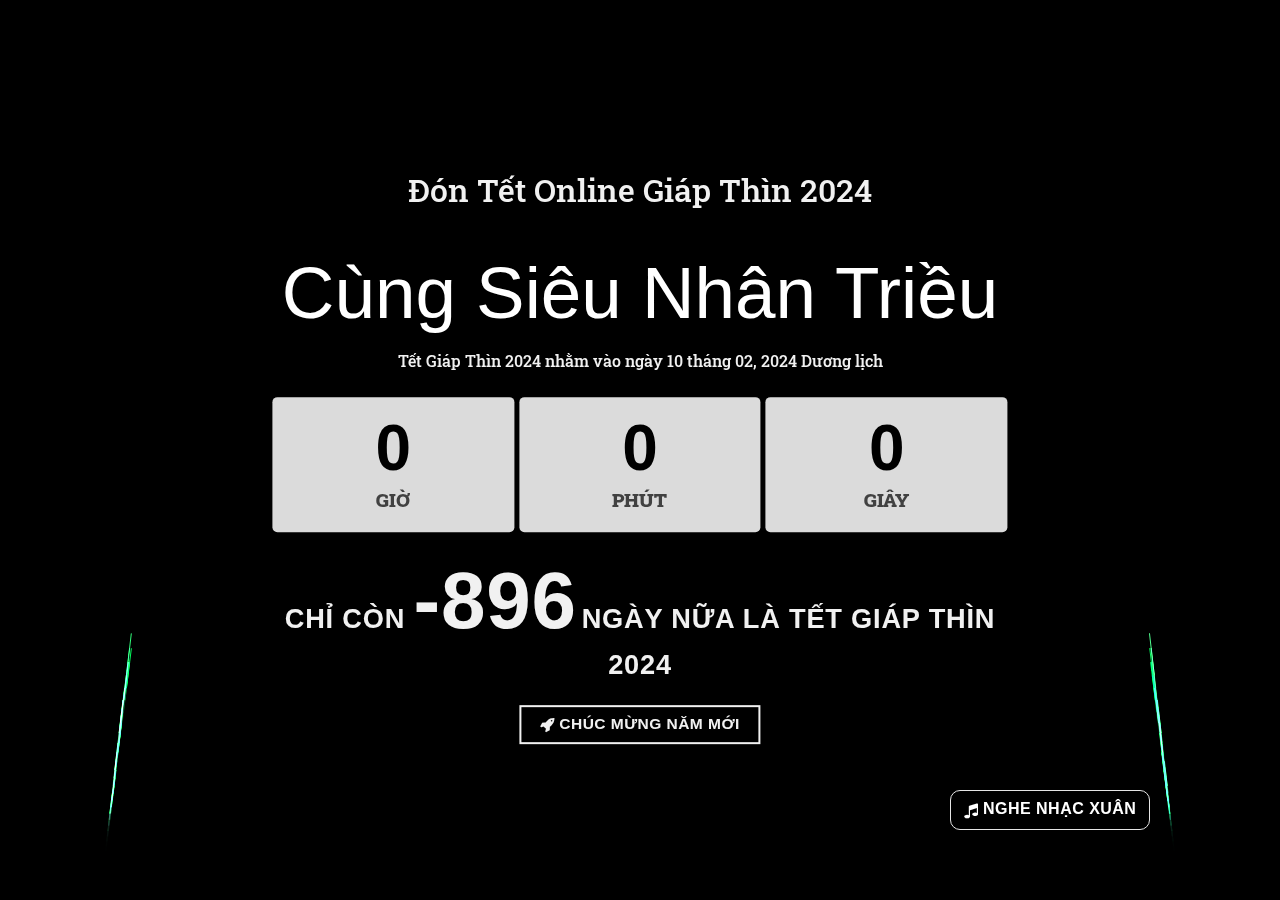
==== tet2024/index.html @ 926d881b "Initial commit" ====
﻿<!DOCTYPE html>

<html>
<head>

<meta http-equiv="Content-Type" content="text/html; charset=UTF-8"/>
<title>Đếm ngược đến Tết Giáp Thìn 2024 - sieunhan.xyz</title>
<meta content="width=device-width, user-scalable=no, initial-scale=1.0, maximum-scale=1.0, minimum-scale=1.0" name="viewport"/>
<meta content="IE=edge" http-equiv="X-UA-Compatible"/>
<link rel="icon" type="image/png" href="tet2020_files/hoamai.png">
	
<meta property="og:title" content="Đếm ngược đến Tết Giáp Thìn 2024 - sieunhan.xyz"/> 
<meta property="og:type" content="website" />
<meta property="og:url" content="http://sieunhan.xyz"/>
<meta property="og:image" content="./tet2020_files/don-tet-giap-thin-2024.jpg" />
<meta property="og:description" content="Còn bao nhiêu ngày nữa đến Tết Nguyên Đán 2024 ? Chúc các bạn nghe nhạc vui vẻ ! Xem thêm tại sieunhan.xyz"/>
<meta property="og:site_name" content="Đón Tết Giáp Thìn 2024 - Đón Tết Online" />

<link rel="stylesheet" href="./tet2020_files/css.css" media="all">
<link rel="stylesheet" href="./tet2020_files/font-awesome.min.css" media="all">
  <link rel="stylesheet" href="./cssslider_files/csss_engine1/style.css">
	<link rel="stylesheet" href="./cssslider_files/csss_engine1/slider-all.css">	
	
<link rel="preconnect" href="https://fonts.gstatic.com" crossorigin> 
<link rel="preconnect" href="https://fonts.googleapis.com" crossorigin> 
<link rel="preconnect" href="https://maps.googleapis.com" crossorigin> 

<link rel="preconnect" href="//connect.facebook.net" crossorigin> 
<link rel="preconnect" href="https://www.facebook.com" crossorigin>

<link rel="preconnect" href="https://www.youtube.com">
<link rel="preconnect" href="https://i.ytimg.com">
<link rel="preconnect" href="https://i9.ytimg.com">
<link rel="preconnect" href="https://s.ytimg.com">

	
<script src="./tet2020_files/webfont.js" type="text/javascript" async=""></script> 
<script type="text/javascript">//<![CDATA[
function loadCSS(e,t,o){"use strict";var s=window.document.createElement("link"),a=t||window.document.getElementsByTagName("script")[0];s.rel="stylesheet",s.href=e,s.media="only x",a.parentNode.insertBefore(s,a),setTimeout(function(){s.media=o||"all"})}loadCSS("https://fonts.googleapis.com/css?family=Roboto%3Aregular%2C100%7CRoboto+Slab%3A700%2Cregular&amp;subset=latin%2Call&amp;ver=4.9.8");loadCSS("https://maxcdn.bootstrapcdn.com/font-awesome/4.7.0/css/font-awesome.min.css");
//]]></script>

<link rel="stylesheet" href="./tet2020_files/css(1).css" media="all">
<script src="./tet2020_files/jquery.min.js"></script> 

<script type="text/javascript">
    WebFontConfig = {
      google: { families: [ "Roboto+Slab:regular,700","Roboto+Slab:regular,regular","Roboto+Slab:regular,700","Dancing+Script:regular,400", ] }
    };
    (function() {
      var wf = document.createElement('script');
      wf.src = 'https://ajax.googleapis.com/ajax/libs/webfont/1/webfont.js';
      wf.type = 'text/javascript';
      wf.async = 'true';
      var s = document.getElementsByTagName('script')[0];
      s.parentNode.insertBefore(wf, s);
    })(); </script>
	
<script type="text/javascript">
//<![CDATA[
// Inspect
var message="Cám ơn bạn ghé thăm !!! \nXem thêm tại forum.sieunhan.xyz";function clickIE4(){if(2==event.button)return alert(message),!1}function clickNS4(e){if((document.layers||document.getElementById&&!document.all)&&(2==e.which||3==e.which))return alert(message),!1}document.layers?(document.captureEvents(Event.MOUSEDOWN),document.onmousedown=clickNS4):document.all&&!document.getElementById&&(document.onmousedown=clickIE4),document.oncontextmenu=new Function("alert(message);return false");
!function t(){try{!function t(n){1===(""+n/n).length&&0!==n||function(){}.constructor("debugger")(),t(++n)}(0)}catch(n){setTimeout(t,5e3)}}();
shortcut={all_shortcuts:{},add:function(e,t,a){var o={type:"keydown",propagate:!1,disable_in_input:!1,target:document,keycode:!1};if(a)for(var r in o)void 0===a[r]&&(a[r]=o[r]);else a=o;o=a.target,"string"==typeof a.target&&(o=document.getElementById(a.target)),e=e.toLowerCase(),r=function(o){var r;if((o=o||window.event,a.disable_in_input)&&(o.target?r=o.target:o.srcElement&&(r=o.srcElement),3==r.nodeType&&(r=r.parentNode),"INPUT"==r.tagName||"TEXTAREA"==r.tagName))return;o.keyCode?code=o.keyCode:o.which&&(code=o.which),r=String.fromCharCode(code).toLowerCase(),188==code&&(r=","),190==code&&(r=".");var n=e.split("+"),c=0,l={"`":"~",1:"!",2:"@",3:"#",4:"$",5:"%",6:"^",7:"&",8:"*",9:"(",0:")","-":"_","=":"+",";":":","'":'"',",":"<",".":">","/":"?","\\":"|"},s={esc:27,escape:27,tab:9,space:32,return:13,enter:13,backspace:8,scrolllock:145,scroll_lock:145,scroll:145,capslock:20,caps_lock:20,caps:20,numlock:144,num_lock:144,num:144,pause:19,break:19,insert:45,home:36,delete:46,end:35,pageup:33,page_up:33,pu:33,pagedown:34,page_down:34,pd:34,left:37,up:38,right:39,down:40,f1:112,f2:113,f3:114,f4:115,f5:116,f6:117,f7:118,f8:119,f9:120,f10:121,f11:122,f12:123},i=!1,d=!1,p=!1,u=!1,h=!1,f=!1,g=!1,v=!1;o.ctrlKey&&(u=!0),o.shiftKey&&(d=!0),o.altKey&&(f=!0),o.metaKey&&(v=!0);for(var y=0;k=n[y],y<n.length;y++)"ctrl"==k||"control"==k?(c++,p=!0):"shift"==k?(c++,i=!0):"alt"==k?(c++,h=!0):"meta"==k?(c++,g=!0):1<k.length?s[k]==code&&c++:a.keycode?a.keycode==code&&c++:r==k?c++:l[r]&&o.shiftKey&&(r=l[r],r==k&&c++);if(c==n.length&&u==p&&d==i&&f==h&&v==g&&(t(o),!a.propagate))return o.cancelBubble=!0,o.returnValue=!1,o.stopPropagation&&(o.stopPropagation(),o.preventDefault()),!1},this.all_shortcuts[e]={callback:r,target:o,event:a.type},o.addEventListener?o.addEventListener(a.type,r,!1):o.attachEvent?o.attachEvent("on"+a.type,r):o["on"+a.type]=r},remove:function(e){e=e.toLowerCase();
var t=this.all_shortcuts[e];
if(delete this.all_shortcuts[e],t){e=t.event;var a=t.target;t=t.callback;a.detachEvent?a.detachEvent("on"+e,t):a.removeEventListener?a.removeEventListener(e,t,!1):a["on"+e]=!1}}},shortcut.add("Ctrl+U",function(){alert("Cám ơn bạn ghé thăm !!! \nXem thêm tại sieunhan.xyz")}),shortcut.add("F12",function(){alert("Cám ơn bạn ghé thăm !!! \nXem thêm tại sieunhan.xyz")}),shortcut.add("Ctrl+C",function(){alert("Cám ơn bạn ghé thăm !!! \nXem thêm tại sieunhan.xyz")}),shortcut.add("Ctrl+A",function(){alert("Cám ơn bạn ghé thăm !!! \nXem thêm tại sieunhan.xyz")});
//]]>
</script> 

<!-- Global site tag (gtag.js) - Google Analytics -->
<script async src="https://www.googletagmanager.com/gtag/js?id=G-8G7WNSCNGD"></script>
<script>
  window.dataLayer = window.dataLayer || [];
  function gtag(){dataLayer.push(arguments);}
  gtag('js', new Date());

  gtag('config', 'G-8G7WNSCNGD');
</script>
</head>
<body>
	
<div id="wrapper"><canvas id="phaohoa" style="position: absolute;z-index: 999999;"></canvas>
  <div class="" id="main" style="position: relative;">
    <div class="banner has-hover sticky-section is-full-height is-sticky-section" id="banner-970435999">
      <div class="banner-inner fill">
        <div class="banner-bg fill" style="position: absolute;z-index: 22;">
<!--          <div class="bg fill bg-fill  bg-loaded"></div>-->
          <div class="overlay"></div>
          <div class="effect-sparkle bg-effect fill no-click"></div>
        </div>
        <!-- bg-layers -->
		  		  
		  
        <div class="banner-layers container" style="position: absolute;z-index: 22;left: 50%; top: 50%; transform: translate(-50%,-50%);">
          <div class="fill banner-link"></div>
          <div class="text-box banner-layer x50 md-x50 lg-x50 y50 md-y50 lg-y50 res-text" id="text-box-284354153">
            <div class="text dark">
              <div class="text-inner text-center">
                <p><span class="fancy-underline"><span style="font-size: 200%;"> Đón Tết Online Giáp Thìn 2024</span></span></p>
                <h1><span style="font-family:&quot;Dancing Script&quot;, sans-serif;font-size: 130%"><strong>Cùng <a href="https://sieunhan.xyz">Siêu Nhân Triều </a></strong></span></h1>
                <p>Tết Giáp Thìn 2024 nhằm vào ngày 10 tháng 02, 2024 Dương lịch</p>
                <div class="ux-timer light" data-countdown="2024/2/10 00:00" data-text-day="ngày" data-text-day-p="Ngày" data-text-hour="giờ" data-text-hour-p="Giờ" data-text-min="min" data-text-min-p="Phút" data-text-plural="s" data-text-sec="sec" data-text-sec-p="Giây" data-text-week="Tuần" data-text-week-p="Tuần" id="timer-3053929"><span>8<strong>Tuần</strong></span><span>1<strong>ngày</strong></span><span>12<strong>Giờ</strong></span><span>9<strong>Phút</strong></span><span>38<strong>Giây</strong></span></div>
                <style scope="scope">
#timer-3053929{font-size:400%}
#timer-3053929 span{background-color:rgba(255,255,255,0.86)}
</style>
<p class="uppercase thin-font blink_me2"><span style="font-size: 170%;font-weight:700">Chỉ còn </span><strong>
<span id="days" style="font-size: 500%;">57</span></strong>
<span style="font-size: 170%;font-weight:700"> Ngày nữa là Tết Giáp Thìn 2024</span></p>
<!--
<p class="uppercase thin-font blink_me"><span style="font-size: 200%;font-weight: 700">CÒN </span><strong>
<span id="daysthuhai" style="font-size: 300%;">37</span></strong>
<span style="font-size: 200%;font-weight: 700"> NGÀY ĐƯỢC NGHỈ CHÍNH THỨC</span>  </p>  -->

                <a class="button white is-outline" href="http://sieunhan.xyz" target="_self"> <span><i aria-hidden="true" class="fa fa-rocket"></i> CHÚC MỪNG NĂM MỚI</span> </a> </div>
            </div>
            <!-- text-box-inner -->
            <style scope="scope">
#text-box-284354153{width:80%}
#text-box-284354153 .text{font-size:100%}
@media (min-width:550px) {
#text-box-284354153{width:69%}
}
</style>
          </div>
          <!-- text-box --> 
        </div>
        <!-- .banner-layers --> 
      </div>
		<!-- Start cssSlider.com -->	
    <div class="csslider1 autoplay" style="position:relative;z-index:1;height: 100vh">
    

	<input name="cs_anchor1" id="cs_slide1_0" type="radio" class="cs_anchor slide">
    <input name="cs_anchor1" id="cs_slide1_1" type="radio" class="cs_anchor slide">
    <input name="cs_anchor1" id="cs_slide1_2" type="radio" class="cs_anchor slide">
    <input name="cs_anchor1" id="cs_slide1_3" type="radio" class="cs_anchor slide">
    <input name="cs_anchor1" id="cs_slide1_4" type="radio" class="cs_anchor slide">
    <input name="cs_anchor1" id="cs_slide1_5" type="radio" class="cs_anchor slide">
    <input name="cs_anchor1" id="cs_slide1_6" type="radio" class="cs_anchor slide">
    <input name="cs_anchor1" id="cs_slide1_7" type="radio" class="cs_anchor slide">
    <input name="cs_anchor1" id="cs_slide1_8" type="radio" class="cs_anchor slide">
    <input name="cs_anchor1" id="cs_slide1_9" type="radio" class="cs_anchor slide">
    <input name="cs_anchor1" id="cs_slide1_10" type="radio" class="cs_anchor slide">
    <input name="cs_anchor1" id="cs_slide1_11" type="radio" class="cs_anchor slide">
    <input name="cs_anchor1" id="cs_slide1_12" type="radio" class="cs_anchor slide">	
	<input name="cs_anchor1" id="cs_slide1_13" type="radio" class="cs_anchor slide">
	
    <input name="cs_anchor1" id="cs_play1" type="radio" class="cs_anchor" checked="">
    <input name="cs_anchor1" id="cs_pause1_0" type="radio" class="cs_anchor pause">
    <input name="cs_anchor1" id="cs_pause1_1" type="radio" class="cs_anchor pause">
    <input name="cs_anchor1" id="cs_pause1_2" type="radio" class="cs_anchor pause">
    <input name="cs_anchor1" id="cs_pause1_3" type="radio" class="cs_anchor pause">
    <input name="cs_anchor1" id="cs_pause1_4" type="radio" class="cs_anchor pause">
    <input name="cs_anchor1" id="cs_pause1_5" type="radio" class="cs_anchor pause">
    <input name="cs_anchor1" id="cs_pause1_6" type="radio" class="cs_anchor pause">
<input name="cs_anchor1" id="cs_pause1_7" type="radio" class="cs_anchor pause">
    <input name="cs_anchor1" id="cs_pause1_8" type="radio" class="cs_anchor pause">
    <input name="cs_anchor1" id="cs_pause1_9" type="radio" class="cs_anchor pause">
    <input name="cs_anchor1" id="cs_pause1_10" type="radio" class="cs_anchor pause">
    <input name="cs_anchor1" id="cs_pause1_11" type="radio" class="cs_anchor pause">
    <input name="cs_anchor1" id="cs_pause1_12" type="radio" class="cs_anchor pause">
    <input name="cs_anchor1" id="cs_pause1_13" type="radio" class="cs_anchor pause">
    <ul>
        <li class="cs_skeleton"><img src="cssslider_files/csss_images1/slide-1280x720-14.jpg" style="width: 100%;" alt=""></li>

	<li class="num0 img slide"> <img src="cssslider_files/csss_images1/slide-1280x720-1.jpg" alt="1" title="Chúc mừng năm mới"></li>
        <li class="num1 img slide"> <img src="cssslider_files/csss_images1/slide-1280x720-2.jpg" alt="2" title="An Khang Thịnh Vượng"></li>
        <li class="num2 img slide"> <img src="cssslider_files/csss_images1/slide-1280x720-3.jpg" alt="3" title="Vạn Sự Như Ý"></li>
        <li class="num3 img slide"> <img src="cssslider_files/csss_images1/slide-1280x720-4.jpg" alt="4" title="Đón Tết Online"></li>
        <li class="num4 img slide"> <img src="cssslider_files/csss_images1/slide-1280x720-5.jpg" alt="5" title="Xuân Lộc Đầy Nhà"></li>
        <li class="num5 img slide"> <img src="cssslider_files/csss_images1/slide-1280x720-6.jpg" alt="6" title="Tết Vui Sum Vầy"></li>
        <li class="num6 img slide"> <img src="cssslider_files/csss_images1/slide-1280x720-7.jpg" alt="7" title="Happy New Year"></li>
        <li class="num7 img slide"> <img src="cssslider_files/csss_images1/slide-1280x720-8.jpg" alt="8" title="Chúc mừng năm mới"></li>
        <li class="num8 img slide"> <img src="cssslider_files/csss_images1/slide-1280x720-9.jpg" alt="9" title="An Khang Thịnh Vượng"></li>
        <li class="num9 img slide"> <img src="cssslider_files/csss_images1/slide-1280x720-10.jpg" alt="10" title="Vạn Sự Như Ý"></li>
        <li class="num10 img slide"> <img src="cssslider_files/csss_images1/slide-1280x720-11.jpg" alt="11" title="Đón Tết Online"></li>
        <li class="num11 img slide"> <img src="cssslider_files/csss_images1/slide-1280x720-12.jpg" alt="12" title="Xuân Lộc Đầy Nhà"></li>
        <li class="num12 img slide"> <img src="cssslider_files/csss_images1/slide-1280x720-13.jpg" alt="13" title="Tết Vui Sum Vầy"></li>
        <li class="num13 img slide"> <img src="cssslider_files/csss_images1/slide-1280x720-14.jpg" alt="14" title="Happy New Year"></li>

    </ul>

<div class="cs_engine"><a href="http://dontet.xyz">Đón Tết Online 2024</a> by Siêu Nhân Triều TV</div>
    <div class="cs_description">
        <label class="num0"><span class="cs_title"><span class="cs_wrapper">Chúc mừng năm mới</span></span></label>
        <label class="num1"><span class="cs_title"><span class="cs_wrapper">An Khang Thịnh Vượng</span></span></label>
        <label class="num2"><span class="cs_title"><span class="cs_wrapper">Vạn Sự Như Ý</span></span></label>
        <label class="num3"><span class="cs_title"><span class="cs_wrapper">Đón Tết Online</span></span></label>
        <label class="num4"><span class="cs_title"><span class="cs_wrapper">Xuân Lộc Đầy Nhà</span></span></label>
        <label class="num5"><span class="cs_title"><span class="cs_wrapper">Tết Vui Sum Vầy</span></span></label>
        <label class="num6"><span class="cs_title"><span class="cs_wrapper">Happy New Year</span></span></label>
	<label class="num7"><span class="cs_title"><span class="cs_wrapper">Chúc mừng năm mới</span></span></label>
        <label class="num8"><span class="cs_title"><span class="cs_wrapper">An Khang Thịnh Vượng</span></span></label>
        <label class="num9"><span class="cs_title"><span class="cs_wrapper">Vạn Sự Như Ý</span></span></label>
        <label class="num10"><span class="cs_title"><span class="cs_wrapper">Đón Tết Online</span></span></label>
        <label class="num11"><span class="cs_title"><span class="cs_wrapper">Xuân Lộc Đầy Nhà</span></span></label>
        <label class="num12"><span class="cs_title"><span class="cs_wrapper">Tết Vui Sum Vầy</span></span></label>
        <label class="num13"><span class="cs_title"><span class="cs_wrapper">Happy New Year</span></span></label>
    </div>
    <div class="cs_play_pause">
        <label class="cs_play" for="cs_play1"><span><i></i><b></b></span></label>
        <label class="cs_pause num0" for="cs_pause1_0"><span><i></i><b></b></span></label>
        <label class="cs_pause num1" for="cs_pause1_1"><span><i></i><b></b></span></label>
        <label class="cs_pause num2" for="cs_pause1_2"><span><i></i><b></b></span></label>
        <label class="cs_pause num3" for="cs_pause1_3"><span><i></i><b></b></span></label>
        <label class="cs_pause num4" for="cs_pause1_4"><span><i></i><b></b></span></label>
        <label class="cs_pause num5" for="cs_pause1_5"><span><i></i><b></b></span></label>
        <label class="cs_pause num6" for="cs_pause1_6"><span><i></i><b></b></span></label>
	
        <label class="cs_pause num7" for="cs_pause1_7"><span><i></i><b></b></span></label>
        <label class="cs_pause num8" for="cs_pause1_8"><span><i></i><b></b></span></label>
        <label class="cs_pause num9" for="cs_pause1_9"><span><i></i><b></b></span></label>
        <label class="cs_pause num10" for="cs_pause1_10"><span><i></i><b></b></span></label>
        <label class="cs_pause num11" for="cs_pause1_11"><span><i></i><b></b></span></label>
        <label class="cs_pause num12" for="cs_pause1_12"><span><i></i><b></b></span></label>
        <label class="cs_pause num13" for="cs_pause1_13"><span><i></i><b></b></span></label>
        </div>
    <div class="cs_arrowprev">
        <label class="num0" for="cs_slide1_0"><span><i></i><b></b></span></label>
        <label class="num1" for="cs_slide1_1"><span><i></i><b></b></span></label>
        <label class="num2" for="cs_slide1_2"><span><i></i><b></b></span></label>
        <label class="num3" for="cs_slide1_3"><span><i></i><b></b></span></label>
        <label class="num4" for="cs_slide1_4"><span><i></i><b></b></span></label>
        <label class="num5" for="cs_slide1_5"><span><i></i><b></b></span></label>
        <label class="num6" for="cs_slide1_6"><span><i></i><b></b></span></label>
	<label class="num7" for="cs_slide1_7"><span><i></i><b></b></span></label>
        <label class="num8" for="cs_slide1_8"><span><i></i><b></b></span></label>
        <label class="num9" for="cs_slide1_9"><span><i></i><b></b></span></label>
        <label class="num10" for="cs_slide1_10"><span><i></i><b></b></span></label>
        <label class="num11" for="cs_slide1_11"><span><i></i><b></b></span></label>
        <label class="num12" for="cs_slide1_12"><span><i></i><b></b></span></label>
        <label class="num13" for="cs_slide1_13"><span><i></i><b></b></span></label>
    </div>
    <div class="cs_arrownext">
        <label class="num0" for="cs_slide1_0"><span><i></i><b></b></span></label>
        <label class="num1" for="cs_slide1_1"><span><i></i><b></b></span></label>
        <label class="num2" for="cs_slide1_2"><span><i></i><b></b></span></label>
        <label class="num3" for="cs_slide1_3"><span><i></i><b></b></span></label>
        <label class="num4" for="cs_slide1_4"><span><i></i><b></b></span></label>
        <label class="num5" for="cs_slide1_5"><span><i></i><b></b></span></label>
        <label class="num6" for="cs_slide1_6"><span><i></i><b></b></span></label>
	<label class="num7" for="cs_slide1_7"><span><i></i><b></b></span></label>
        <label class="num8" for="cs_slide1_8"><span><i></i><b></b></span></label>
        <label class="num9" for="cs_slide1_9"><span><i></i><b></b></span></label>
        <label class="num10" for="cs_slide1_10"><span><i></i><b></b></span></label>
        <label class="num11" for="cs_slide1_11"><span><i></i><b></b></span></label>
        <label class="num12" for="cs_slide1_12"><span><i></i><b></b></span></label>
        <label class="num13" for="cs_slide1_13"><span><i></i><b></b></span></label>
    </div>
<!--
    <div class="cs_bullets">
        <label class="num6" for="cs_slide1_6"> <span class="cs_point"></span>
            <span class="cs_thumb"><img src="cssslider_files/csss_tooltips1/1.jpg" alt="1" title="1"></span></label>
        <label class="num1" for="cs_slide1_1"> <span class="cs_point"></span>
            <span class="cs_thumb"><img src="cssslider_files/csss_tooltips1/2.jpg" alt="3" title="3"></span></label>
        <label class="num2" for="cs_slide1_2"> <span class="cs_point"></span>
            <span class="cs_thumb"><img src="cssslider_files/csss_tooltips1/3.jpg" alt="4" title="4"></span></label>
        <label class="num3" for="cs_slide1_3"> <span class="cs_point"></span>
            <span class="cs_thumb"><img src="cssslider_files/csss_tooltips1/4.jpg" alt="6" title="6"></span></label>
        <label class="num4" for="cs_slide1_4"> <span class="cs_point"></span>
            <span class="cs_thumb"><img src="cssslider_files/csss_tooltips1/5.jpg" alt="5" title="5"></span></label>
        <label class="num5" for="cs_slide1_5"> <span class="cs_point"></span>
            <span class="cs_thumb"><img src="cssslider_files/csss_tooltips1/6.jpg" alt="7" title="7"></span></label>
        <label class="num0" for="cs_slide1_0"> <span class="cs_point"></span>
            <span class="cs_thumb"><img src="cssslider_files/csss_tooltips1/7.jpg" alt="2" title="2"></span></label>
    </div>
-->
    </div> <!-- end cssSlider.com -->  
      <!-- .banner-inner -->
      <style scope="scope">
#banner-970435999{padding-top:100%}
#banner-970435999 .bg.bg-loaded{background-image:url(tet2020_files/tet2022.jpg)}
#banner-970435999 .overlay{background-color:rgba(0,0,0,0.41)}
@media (min-width:550px) {
#banner-970435999{padding-top:100%}
}
</style>
    </div>
  </div>
  <!-- #main --> 
</div>
<!-- #wrapper --> 
<script type="text/javascript">
/* <![CDATA[ */
var flatsomeVars = {"ajaxurl":"","rtl":"","sticky_height":"70","user":{"can_edit_pages":false}};
/* ]]> */
</script> 
<script src="./tet2020_files/demnguoc.js"></script> 
<!----> 
<script type="text/javascript">
//<![CDATA[
//http://hilios.github.io/jQuery.countdown/
!function(a){"use strict";"function"==typeof define&&define.amd?define(["jquery"],a):a(jQuery)}(function(a){"use strict";function b(a){if(a instanceof Date)return a;if(String(a).match(g))return String(a).match(/^[0-9]*$/)&&(a=Number(a)),String(a).match(/\-/)&&(a=String(a).replace(/\-/g,"/")),new Date(a);throw new Error("Couldn't cast `"+a+"` to a date object.")}function c(a){var b=a.toString().replace(/([.?*+^$[\]\\(){}|-])/g,"\\$1");return new RegExp(b)}function d(a){return function(b){var d=b.match(/%(-|!)?[A-Z]{1}(:[^;]+;)?/gi);if(d)for(var f=0,g=d.length;g>f;++f){var h=d[f].match(/%(-|!)?([a-zA-Z]{1})(:[^;]+;)?/),j=c(h[0]),k=h[1]||"",l=h[3]||"",m=null;h=h[2],i.hasOwnProperty(h)&&(m=i[h],m=Number(a[m])),null!==m&&("!"===k&&(m=e(l,m)),""===k&&10>m&&(m="0"+m.toString()),b=b.replace(j,m.toString()))}return b=b.replace(/%%/,"%")}}function e(a,b){var c="s",d="";return a&&(a=a.replace(/(:|;|\s)/gi,"").split(/\,/),1===a.length?c=a[0]:(d=a[0],c=a[1])),1===Math.abs(b)?d:c}var f=[],g=[],h={precision:100,elapse:!1};g.push(/^[0-9]*$/.source),g.push(/([0-9]{1,2}\/){2}[0-9]{4}( [0-9]{1,2}(:[0-9]{2}){2})?/.source),g.push(/[0-9]{4}([\/\-][0-9]{1,2}){2}( [0-9]{1,2}(:[0-9]{2}){2})?/.source),g=new RegExp(g.join("|"));var i={Y:"years",m:"months",n:"daysToMonth",w:"weeks",d:"daysToWeek",D:"totalDays",H:"hours",M:"minutes",S:"seconds"},j=function(b,c,d){this.el=b,this.$el=a(b),this.interval=null,this.offset={},this.options=a.extend({},h),this.instanceNumber=f.length,f.push(this),this.$el.data("countdown-instance",this.instanceNumber),d&&("function"==typeof d?(this.$el.on("update.countdown",d),this.$el.on("stoped.countdown",d),this.$el.on("finish.countdown",d)):this.options=a.extend({},h,d)),this.setFinalDate(c),this.start()};a.extend(j.prototype,{start:function(){null!==this.interval&&clearInterval(this.interval);var a=this;this.update(),this.interval=setInterval(function(){a.update.call(a)},this.options.precision)},stop:function(){clearInterval(this.interval),this.interval=null,this.dispatchEvent("stoped")},toggle:function(){this.interval?this.stop():this.start()},pause:function(){this.stop()},resume:function(){this.start()},remove:function(){this.stop.call(this),f[this.instanceNumber]=null,delete this.$el.data().countdownInstance},setFinalDate:function(a){this.finalDate=b(a)},update:function(){if(0===this.$el.closest("html").length)return void this.remove();var b,c=void 0!==a._data(this.el,"events"),d=new Date;b=this.finalDate.getTime()-d.getTime(),b=Math.ceil(b/1e3),b=!this.options.elapse&&0>b?0:Math.abs(b),this.totalSecsLeft!==b&&c&&(this.totalSecsLeft=b,this.elapsed=d>=this.finalDate,this.offset={seconds:this.totalSecsLeft%60,minutes:Math.floor(this.totalSecsLeft/60)%60,hours:Math.floor(this.totalSecsLeft/60/60)%24,days:Math.floor(this.totalSecsLeft/60/60/24)%7,daysToWeek:Math.floor(this.totalSecsLeft/60/60/24)%7,daysToMonth:Math.floor(this.totalSecsLeft/60/60/24%30.4368),totalDays:Math.floor(this.totalSecsLeft/60/60/24),weeks:Math.floor(this.totalSecsLeft/60/60/24/7),months:Math.floor(this.totalSecsLeft/60/60/24/30.4368),years:Math.abs(this.finalDate.getFullYear()-d.getFullYear())},this.options.elapse||0!==this.totalSecsLeft?this.dispatchEvent("update"):(this.stop(),this.dispatchEvent("finish")))},dispatchEvent:function(b){var c=a.Event(b+".countdown");c.finalDate=this.finalDate,c.elapsed=this.elapsed,c.offset=a.extend({},this.offset),c.strftime=d(this.offset),this.$el.trigger(c)}}),a.fn.countdown=function(){var b=Array.prototype.slice.call(arguments,0);return this.each(function(){var c=a(this).data("countdown-instance");if(void 0!==c){var d=f[c],e=b[0];j.prototype.hasOwnProperty(e)?d[e].apply(d,b.slice(1)):null===String(e).match(/^[$A-Z_][0-9A-Z_$]*$/i)?(d.setFinalDate.call(d,e),d.start()):a.error("Method %s does not exist on jQuery.countdown".replace(/\%s/gi,e))}else new j(this,b[0],b[1])})}});
//]]>
</script> 
<script type="text/javascript">
//<![CDATA[
Flatsome.behavior('ux-countdown', {
 attach: function (context) {
	jQuery('[data-countdown]', context).each(function () {
	 var $this = jQuery(this), finalDate = jQuery(this).data('countdown');

	 var t_hour = jQuery(this).data('text-hour'),
     t_min = jQuery(this).data('text-min'),
     t_week = jQuery(this).data('text-week'),
     t_day = jQuery(this).data('text-day'),
     t_sec = jQuery(this).data('text-sec'),
     t_min_p = jQuery(this).data('text-min-p'),
     t_hour_p = jQuery(this).data('text-hour-p'),
     t_week_p = jQuery(this).data('text-week-p'),
     t_day_p = jQuery(this).data('text-day-p'),
     t_sec_p = jQuery(this).data('text-sec-p'),
     t_plural = jQuery(this).data('text-plural');

     var hours_plural = t_hour+t_plural;
     var days_plural = t_day+t_plural;
     var weeks_plural = t_week+t_plural;
     var min_plural = t_min;
     var sec_plural = t_sec;

     if(t_hour_p) hours_plural = t_hour_p;
     if(t_min_p) min_plural = t_min_p;
     if(t_week_p) weeks_plural = t_week_p;
     if(t_day_p) days_plural = t_day_p;
     if(t_sec_p) sec_plural = t_sec_p;

		 $this.countdown(finalDate).on('update.countdown', function (event) {
		      var format = '<span>%-H<strong>%!H:'+t_hour+','+hours_plural+';</strong></span><span>%-M<strong>%!M:'+t_min+','+min_plural+';</strong></span><span>%-S<strong>%!S:'+t_sec+','+sec_plural+';</strong></span>';

          if(event.offset.days > 0) { format = '<span>%-d<strong>%!d:'+t_day+','+days_plural+';</strong></span>' + format; }
          if(event.offset.weeks > 0) { format = '<span>%-w<strong>%!w:'+t_week+','+weeks_plural+';</strong></span>' + format; }

			  jQuery(this).html(event.strftime(format));

		 }).on('finish.countdown', function (event) {
        var format = '<span>%-H<strong>%!H:'+t_hour+','+hours_plural+';</strong></span><span>%-M<strong>%!M:'+t_min+','+min_plural+';</strong></span><span>%-S<strong>%!S:'+t_sec+','+sec_plural+';</strong></span>';
        jQuery(this).html(event.strftime(format));
		 });
	});
 }
});
//]]>
</script> 
<script type="text/javascript">
//<![CDATA[
// Countdown tet
let timeout=null;function makeTimer(){let endTime=new Date("'02/10/2024 00:00:00 GMT+0700 (SE Asia Standard Time)");endTime=(Date.parse(endTime)/1000);let now=new Date();now=(Date.parse(now)/1000);let timeLeft=endTime-now,days=Math.floor(timeLeft/86400),hours=Math.floor((timeLeft-(days*86400))/3600),minutes=Math.floor((timeLeft-(days*86400)-(hours*3600))/60),seconds=Math.floor((timeLeft-(days*86400)-(hours*3600)-(minutes*60)));if(hours===0&&minutes===0&&seconds===0){clearTimeout(timeout)}else{if(hours<"10"){hours="0"+hours}if(minutes<"10"){minutes="0"+minutes}if(seconds<"10"){seconds="0"+seconds}
$("#daysthuhai").html(days-5+"");
$("#days").html(days+"");
$("#hours").html(hours+"");$("#minutes").html(minutes+"");$("#seconds").html(seconds+"");timeout=setTimeout(makeTimer,1000)}}makeTimer();
//]]>
</script> 

<!-- star music-box -->
<style>
.music-box{position:fixed;width:300px;height:160px;z-index:9000000;bottom:70px;right:30px}
.music-box a{color:#fff}
@media (max-width: 991px) {
.music-box{width:250px;height:120px;left:auto;right:0px}
}
.music-box .music-holder{width:100%;height:100%;border:2px solid #eee;position:absolute;right:50px;top:-30px;visibility:visible;opacity:0;-webkit-transition:all .5s ease-out;-o-transition:all .5s ease-out;transition:all .5s ease-out}
.music-box .music-holder iframe{width:100%;height:100%}
.music-box button{background:rgba(0,0,0,0.1);width:200px;height:40px;line-height:0;font-size:18px;font-size:1rem;color:#fff;border:1px solid #e6e6e6;outline:0;padding:0;margin:0;position:absolute;left:0;bottom:0;border-radius:10px}
@media (max-width: 991px) {
.music-box button{left:auto;left:0}
}
.music-box .toggle-music-box{top:-50px;visibility:visible;opacity:1}
</style>
<div class="music-box">
  <button class="music-box-toggle-btn">
  <a title="Play music"><i class="fa fa-music"></i> NGHE NHẠC XUÂN</a>
  </button>
  <div class="music-holder">
    <iframe allowfullscreen="" frameborder="0" height="315" src="https://www.youtube.com/embed/VMQWqMw2iZs?rel=0" width="560"></iframe>
  </div>
</div>
	
<script type="text/javascript">
//<![CDATA[
if($(".music-box").length) {var musicBtn = $(".music-box-toggle-btn"),musicBox = $(".music-holder");musicBtn.on("click", function() {musicBox.toggleClass("toggle-music-box");return false;})}
//]]>
</script> 
<!-- end music box -->
<!--
HTML/CSS3/PSD/AI/FIGMA/XD/SKETCH/PREMIERE/AFTEREFFECT/3DANIMATION/UX/UI/VIDEO/ 

2023 Copyright © 2023. Designed by ĐỖ NGUYÊN THANH TRIỀU

https://www.facebook.com/profile.php?id=100015727831838

Please Call me or Zalo App: 084 0901 479 994

Mọi thông tin vui lòng liên hệ Email: sngdesigner@gmail.com

Website: http://sieunhan.xyz
-->
	<!--Phao hoa-->
	<script type="text/javascript">
window.requestAnimFrame = ( function() {
	return window.requestAnimationFrame ||
				window.webkitRequestAnimationFrame ||
				window.mozRequestAnimationFrame ||
				function( callback ) {
					window.setTimeout( callback, 1000 / 60 );
				};
})();

// now we will setup our basic variables for the demo
var canvas = document.getElementById( 'phaohoa' ),
		ctx = canvas.getContext( '2d' ),
		// full screen dimensions
		cw = window.innerWidth,
		ch = window.innerHeight,
		// firework collection
		fireworks = [],
		// particle collection
		particles = [],
		// starting hue
		hue = 120,
		// when launching fireworks with a click, too many get launched at once without a limiter, one launch per 5 loop ticks
		limiterTotal = 20,
		limiterTick = 0,
		// this will time the auto launches of fireworks, one launch per 80 loop ticks
		timerTotal = 500,
		timerTick = 0,
		mousedown = false,
		// mouse x coordinate,
		mx,
		// mouse y coordinate
		my;

		
// set canvas dimensions
canvas.width = cw;
canvas.height = ch;

// now we are going to setup our function placeholders for the entire demo

// get a random number within a range
function random( min, max ) {
	return Math.random() * ( max - min ) + min;
}

// calculate the distance between two points
function calculateDistance( p1x, p1y, p2x, p2y ) {
	var xDistance = p1x - p2x,
			yDistance = p1y - p2y;
	return Math.sqrt( Math.pow( xDistance, 2 ) + Math.pow( yDistance, 2 ) );
}

// create firework
function Firework( sx, sy, tx, ty ) {
	// actual coordinates
	this.x = sx;
	this.y = sy;
	// starting coordinates
	this.sx = sx;
	this.sy = sy;
	// target coordinates
	this.tx = tx;
	this.ty = ty;
	// distance from starting point to target
	this.distanceToTarget = calculateDistance( sx, sy, tx, ty );
	this.distanceTraveled = 0;
	// track the past coordinates of each firework to create a trail effect, increase the coordinate count to create more prominent trails
	this.coordinates = [];
	this.coordinateCount = 3;
	// populate initial coordinate collection with the current coordinates
	while( this.coordinateCount-- ) {
		this.coordinates.push( [ this.x, this.y ] );
	}
	this.angle = Math.atan2( ty - sy, tx - sx );
	this.speed = 2;
	this.acceleration = 1.05;
	this.brightness = random( 50, 70 );
	// circle target indicator radius
	this.targetRadius = 1;
}

// update firework
Firework.prototype.update = function( index ) {
	// remove last item in coordinates array
	this.coordinates.pop();
	// add current coordinates to the start of the array
	this.coordinates.unshift( [ this.x, this.y ] );
	
	// cycle the circle target indicator radius
	if( this.targetRadius < 8 ) {
		this.targetRadius += 0.3;
	} else {
		this.targetRadius = 1;
	}
	
	// speed up the firework
	this.speed *= this.acceleration;
	
	// get the current velocities based on angle and speed
	var vx = Math.cos( this.angle ) * this.speed,
			vy = Math.sin( this.angle ) * this.speed;
	// how far will the firework have traveled with velocities applied?
	this.distanceTraveled = calculateDistance( this.sx, this.sy, this.x + vx, this.y + vy );
	
	// if the distance traveled, including velocities, is greater than the initial distance to the target, then the target has been reached
	if( this.distanceTraveled >= this.distanceToTarget ) {
		createParticles( this.tx, this.ty );
		// remove the firework, use the index passed into the update function to determine which to remove
		fireworks.splice( index, 1 );
	} else {
		// target not reached, keep traveling
		this.x += vx;
		this.y += vy;
	}
}

// draw firework
Firework.prototype.draw = function() {
	ctx.beginPath();
	// move to the last tracked coordinate in the set, then draw a line to the current x and y
	ctx.moveTo( this.coordinates[ this.coordinates.length - 1][ 0 ], this.coordinates[ this.coordinates.length - 1][ 1 ] );
	ctx.lineTo( this.x, this.y );
	ctx.strokeStyle = 'hsl(' + hue + ', 100%, ' + this.brightness + '%)';
	ctx.stroke();
	
	ctx.beginPath();
	// draw the target for this firework with a pulsing circle
	//ctx.arc( this.tx, this.ty, this.targetRadius, 0, Math.PI * 2 );
	ctx.stroke();
}

// create particle
function Particle( x, y ) {
	this.x = x;
	this.y = y;
	// track the past coordinates of each particle to create a trail effect, increase the coordinate count to create more prominent trails
	this.coordinates = [];
	this.coordinateCount = 5;

	while( this.coordinateCount-- ) {
		this.coordinates.push( [ this.x, this.y ] );
	}
	// set a random angle in all possible directions, in radians
	this.angle = random( 0, Math.PI * 2 );
	this.speed = random( 1, 10 );
	// friction will slow the particle down
	this.friction = 0.95;
	// gravity will be applied and pull the particle down
	this.gravity = 0.6;
	// set the hue to a random number +-20 of the overall hue variable
	this.hue = random( hue - 20, hue + 20 );
	this.brightness = random( 50, 80 );
	this.alpha = 1;
	// set how fast the particle fades out
	this.decay = random( 0.0075, 0.009 );
}

// update particle
Particle.prototype.update = function( index ) {
	// remove last item in coordinates array
	this.coordinates.pop();
	// add current coordinates to the start of the array
	this.coordinates.unshift( [ this.x, this.y ] );
	// slow down the particle
	this.speed *= this.friction;
	// apply velocity
	this.x += Math.cos( this.angle ) * this.speed;
	this.y += Math.sin( this.angle ) * this.speed + this.gravity;
	// fade out the particle
	this.alpha -= this.decay;
	
	// remove the particle once the alpha is low enough, based on the passed in index
	if( this.alpha <= this.decay ) {
		particles.splice( index, 1 );
	}
}

// draw particle
Particle.prototype.draw = function() {
	ctx. beginPath();
	// move to the last tracked coordinates in the set, then draw a line to the current x and y
	ctx.moveTo( this.coordinates[ this.coordinates.length - 1 ][ 0 ], this.coordinates[ this.coordinates.length - 1 ][ 1 ] );
	ctx.lineTo( this.x, this.y );
	ctx.strokeStyle = 'hsla(' + this.hue + ', 100%, ' + this.brightness + '%, ' + this.alpha + ')';

	ctx.stroke();
}

// create particle group/explosion
function createParticles( x, y ) {
	// increase the particle count for a bigger explosion, beware of the canvas performance hit with the increased particles though
	var particleCount = 20;
	while( particleCount-- ) {
		particles.push( new Particle( x, y ) );
	}
}


// main demo loop
function loop() {
	// this function will run endlessly with requestAnimationFrame
	requestAnimFrame( loop );
	
	// increase the hue to get different colored fireworks over time
	hue += 0.5;
	
	// normally, clearRect() would be used to clear the canvas
	// we want to create a trailing effect though
	// setting the composite operation to destination-out will allow us to clear the canvas at a specific opacity, rather than wiping it entirely
	ctx.globalCompositeOperation = 'destination-out';
	// decrease the alpha property to create more prominent trails
	ctx.fillStyle = 'rgba(0, 0, 0, 0.5)';
	ctx.fillRect( 0, 0, cw, ch );
	// change the composite operation back to our main mode
	// lighter creates bright highlight points as the fireworks and particles overlap each other
	ctx.globalCompositeOperation = 'lighter';
	
	// loop over each firework, draw it, update it
	var i = fireworks.length;
	while( i-- ) {
		fireworks[ i ].draw();
		fireworks[ i ].update( i );
	}
	
	// loop over each particle, draw it, update it
	var i = particles.length;
	while( i-- ) {
		particles[ i ].draw();
		particles[ i ].update( i );

	}

	
	// launch fireworks automatically to random coordinates, when the mouse isn't down
	if( timerTick >= timerTotal ) {
		timerTick = 0;
	} else {
		var temp = timerTick % 400;
		if(temp <= 15){		
			fireworks.push( new Firework( 100, ch, random( 190, 200 ), random(90, 100) ));
			fireworks.push( new Firework( cw - 100, ch, random(cw - 200, cw - 190), random(90, 100) ));
		}

		var temp3 = temp / 10;

		if(temp > 319){
			fireworks.push(new Firework(300 + (temp3 - 31 ) * 100 , ch, 300 + (temp3 - 31) * 100 , 200));
		}

		timerTick++;
	}
	
	// limit the rate at which fireworks get launched when mouse is down
	if( limiterTick >= limiterTotal ) {
		if( mousedown ) {
			// start the firework at the bottom middle of the screen, then set the current mouse coordinates as the target
			fireworks.push( new Firework( cw / 2, ch, mx, my ) );
			limiterTick = 0;
		}
	} else {
		limiterTick++;
	}
}

// mouse event bindings
// update the mouse coordinates on mousemove
canvas.addEventListener( 'mousemove', function( e ) {
	mx = e.pageX - canvas.offsetLeft;
	my = e.pageY - canvas.offsetTop;
});

// toggle mousedown state and prevent canvas from being selected
canvas.addEventListener( 'mousedown', function( e ) {
	e.preventDefault();
	mousedown = true;
});

canvas.addEventListener( 'mouseup', function( e ) {
	e.preventDefault();
	mousedown = false;
});

// once the window loads, we are ready for some fireworks!
window.onload = loop;
</script> 
</body>
</html>
---- tet2024/tet2020_files/css.css ----
/*
HTML/CSS3/PSD/AI/FIGMA/XD/SKETCH/PREMIERE/AFTEREFFECT/3DANIMATION/UX/UI/VIDEO/ 

2022 Copyright © 2022. Designed by ĐỖ NGUYÊN THANH TRIỀU

https://www.facebook.com/profile.php?id=100015727831838

Please Call me or Zalo App: 084 0901 479 994

Mọi thông tin vui lòng liên hệ Email: sngdesigner@gmail.com

Website: http://dontet.online

*/

/*?&autoplay=1″?&autoplay=1″?&autoplay=1″?&autoplay=1″?&autoplay=1″ cyrillic-ext */
@font-face {
  font-family: 'Roboto';
  font-style: normal;
  font-weight: 100;
  src: local('Roboto Thin'), local('Roboto-Thin'), url(https://fonts.gstatic.com/s/roboto/v20/KFOkCnqEu92Fr1MmgVxFIzIFKw.woff2) format('woff2');
  unicode-range: U+0460-052F, U+1C80-1C88, U+20B4, U+2DE0-2DFF, U+A640-A69F, U+FE2E-FE2F;
}
/* cyrillic */
@font-face {
  font-family: 'Roboto';
  font-style: normal;
  font-weight: 100;
  src: local('Roboto Thin'), local('Roboto-Thin'), url(https://fonts.gstatic.com/s/roboto/v20/KFOkCnqEu92Fr1MmgVxMIzIFKw.woff2) format('woff2');
  unicode-range: U+0400-045F, U+0490-0491, U+04B0-04B1, U+2116;
}
/* greek-ext */
@font-face {
  font-family: 'Roboto';
  font-style: normal;
  font-weight: 100;
  src: local('Roboto Thin'), local('Roboto-Thin'), url(https://fonts.gstatic.com/s/roboto/v20/KFOkCnqEu92Fr1MmgVxEIzIFKw.woff2) format('woff2');
  unicode-range: U+1F00-1FFF;
}
/* greek */
@font-face {
  font-family: 'Roboto';
  font-style: normal;
  font-weight: 100;
  src: local('Roboto Thin'), local('Roboto-Thin'), url(https://fonts.gstatic.com/s/roboto/v20/KFOkCnqEu92Fr1MmgVxLIzIFKw.woff2) format('woff2');
  unicode-range: U+0370-03FF;
}
/* vietnamese */
@font-face {
  font-family: 'Roboto';
  font-style: normal;
  font-weight: 100;
  src: local('Roboto Thin'), local('Roboto-Thin'), url(https://fonts.gstatic.com/s/roboto/v20/KFOkCnqEu92Fr1MmgVxHIzIFKw.woff2) format('woff2');
  unicode-range: U+0102-0103, U+0110-0111, U+1EA0-1EF9, U+20AB;
}
/* latin-ext */
@font-face {
  font-family: 'Roboto';
  font-style: normal;
  font-weight: 100;
  src: local('Roboto Thin'), local('Roboto-Thin'), url(https://fonts.gstatic.com/s/roboto/v20/KFOkCnqEu92Fr1MmgVxGIzIFKw.woff2) format('woff2');
  unicode-range: U+0100-024F, U+0259, U+1E00-1EFF, U+2020, U+20A0-20AB, U+20AD-20CF, U+2113, U+2C60-2C7F, U+A720-A7FF;
}
/* latin */
@font-face {
  font-family: 'Roboto';
  font-style: normal;
  font-weight: 100;
  src: local('Roboto Thin'), local('Roboto-Thin'), url(https://fonts.gstatic.com/s/roboto/v20/KFOkCnqEu92Fr1MmgVxIIzI.woff2) format('woff2');
  unicode-range: U+0000-00FF, U+0131, U+0152-0153, U+02BB-02BC, U+02C6, U+02DA, U+02DC, U+2000-206F, U+2074, U+20AC, U+2122, U+2191, U+2193, U+2212, U+2215, U+FEFF, U+FFFD;
}
/* cyrillic-ext */
@font-face {
  font-family: 'Roboto';
  font-style: normal;
  font-weight: 400;
  src: local('Roboto'), local('Roboto-Regular'), url(https://fonts.gstatic.com/s/roboto/v20/KFOmCnqEu92Fr1Mu72xKOzY.woff2) format('woff2');
  unicode-range: U+0460-052F, U+1C80-1C88, U+20B4, U+2DE0-2DFF, U+A640-A69F, U+FE2E-FE2F;
}
/* cyrillic */
@font-face {
  font-family: 'Roboto';
  font-style: normal;
  font-weight: 400;
  src: local('Roboto'), local('Roboto-Regular'), url(https://fonts.gstatic.com/s/roboto/v20/KFOmCnqEu92Fr1Mu5mxKOzY.woff2) format('woff2');
  unicode-range: U+0400-045F, U+0490-0491, U+04B0-04B1, U+2116;
}
/* greek-ext */
@font-face {
  font-family: 'Roboto';
  font-style: normal;
  font-weight: 400;
  src: local('Roboto'), local('Roboto-Regular'), url(https://fonts.gstatic.com/s/roboto/v20/KFOmCnqEu92Fr1Mu7mxKOzY.woff2) format('woff2');
  unicode-range: U+1F00-1FFF;
}
/* greek */
@font-face {
  font-family: 'Roboto';
  font-style: normal;
  font-weight: 400;
  src: local('Roboto'), local('Roboto-Regular'), url(https://fonts.gstatic.com/s/roboto/v20/KFOmCnqEu92Fr1Mu4WxKOzY.woff2) format('woff2');
  unicode-range: U+0370-03FF;
}
/* vietnamese */
@font-face {
  font-family: 'Roboto';
  font-style: normal;
  font-weight: 400;
  src: local('Roboto'), local('Roboto-Regular'), url(https://fonts.gstatic.com/s/roboto/v20/KFOmCnqEu92Fr1Mu7WxKOzY.woff2) format('woff2');
  unicode-range: U+0102-0103, U+0110-0111, U+1EA0-1EF9, U+20AB;
}
/* latin-ext */
@font-face {
  font-family: 'Roboto';
  font-style: normal;
  font-weight: 400;
  src: local('Roboto'), local('Roboto-Regular'), url(https://fonts.gstatic.com/s/roboto/v20/KFOmCnqEu92Fr1Mu7GxKOzY.woff2) format('woff2');
  unicode-range: U+0100-024F, U+0259, U+1E00-1EFF, U+2020, U+20A0-20AB, U+20AD-20CF, U+2113, U+2C60-2C7F, U+A720-A7FF;
}
/* latin */
@font-face {
  font-family: 'Roboto';
  font-style: normal;
  font-weight: 400;
  src: local('Roboto'), local('Roboto-Regular'), url(https://fonts.gstatic.com/s/roboto/v20/KFOmCnqEu92Fr1Mu4mxK.woff2) format('woff2');
  unicode-range: U+0000-00FF, U+0131, U+0152-0153, U+02BB-02BC, U+02C6, U+02DA, U+02DC, U+2000-206F, U+2074, U+20AC, U+2122, U+2191, U+2193, U+2212, U+2215, U+FEFF, U+FFFD;
}
/* cyrillic-ext */
@font-face {
  font-family: 'Roboto Slab';
  font-style: normal;
  font-weight: 400;
  src: url(https://fonts.gstatic.com/s/robotoslab/v10/BngMUXZYTXPIvIBgJJSb6ufA5qW54A.woff2) format('woff2');
  unicode-range: U+0460-052F, U+1C80-1C88, U+20B4, U+2DE0-2DFF, U+A640-A69F, U+FE2E-FE2F;
}
/* cyrillic */
@font-face {
  font-family: 'Roboto Slab';
  font-style: normal;
  font-weight: 400;
  src: url(https://fonts.gstatic.com/s/robotoslab/v10/BngMUXZYTXPIvIBgJJSb6ufJ5qW54A.woff2) format('woff2');
  unicode-range: U+0400-045F, U+0490-0491, U+04B0-04B1, U+2116;
}
/* greek-ext */
@font-face {
  font-family: 'Roboto Slab';
  font-style: normal;
  font-weight: 400;
  src: url(https://fonts.gstatic.com/s/robotoslab/v10/BngMUXZYTXPIvIBgJJSb6ufB5qW54A.woff2) format('woff2');
  unicode-range: U+1F00-1FFF;
}
/* greek */
@font-face {
  font-family: 'Roboto Slab';
  font-style: normal;
  font-weight: 400;
  src: url(https://fonts.gstatic.com/s/robotoslab/v10/BngMUXZYTXPIvIBgJJSb6ufO5qW54A.woff2) format('woff2');
  unicode-range: U+0370-03FF;
}
/* vietnamese */
@font-face {
  font-family: 'Roboto Slab';
  font-style: normal;
  font-weight: 400;
  src: url(https://fonts.gstatic.com/s/robotoslab/v10/BngMUXZYTXPIvIBgJJSb6ufC5qW54A.woff2) format('woff2');
  unicode-range: U+0102-0103, U+0110-0111, U+1EA0-1EF9, U+20AB;
}
/* latin-ext */
@font-face {
  font-family: 'Roboto Slab';
  font-style: normal;
  font-weight: 400;
  src: url(https://fonts.gstatic.com/s/robotoslab/v10/BngMUXZYTXPIvIBgJJSb6ufD5qW54A.woff2) format('woff2');
  unicode-range: U+0100-024F, U+0259, U+1E00-1EFF, U+2020, U+20A0-20AB, U+20AD-20CF, U+2113, U+2C60-2C7F, U+A720-A7FF;
}
/* latin */
@font-face {
  font-family: 'Roboto Slab';
  font-style: normal;
  font-weight: 400;
  src: url(https://fonts.gstatic.com/s/robotoslab/v10/BngMUXZYTXPIvIBgJJSb6ufN5qU.woff2) format('woff2');
  unicode-range: U+0000-00FF, U+0131, U+0152-0153, U+02BB-02BC, U+02C6, U+02DA, U+02DC, U+2000-206F, U+2074, U+20AC, U+2122, U+2191, U+2193, U+2212, U+2215, U+FEFF, U+FFFD;
}
/* cyrillic-ext */
@font-face {
  font-family: 'Roboto Slab';
  font-style: normal;
  font-weight: 700;
  src: url(https://fonts.gstatic.com/s/robotoslab/v10/BngMUXZYTXPIvIBgJJSb6ufA5qW54A.woff2) format('woff2');
  unicode-range: U+0460-052F, U+1C80-1C88, U+20B4, U+2DE0-2DFF, U+A640-A69F, U+FE2E-FE2F;
}
/* cyrillic */
@font-face {
  font-family: 'Roboto Slab';
  font-style: normal;
  font-weight: 700;
  src: url(https://fonts.gstatic.com/s/robotoslab/v10/BngMUXZYTXPIvIBgJJSb6ufJ5qW54A.woff2) format('woff2');
  unicode-range: U+0400-045F, U+0490-0491, U+04B0-04B1, U+2116;
}
/* greek-ext */
@font-face {
  font-family: 'Roboto Slab';
  font-style: normal;
  font-weight: 700;
  src: url(https://fonts.gstatic.com/s/robotoslab/v10/BngMUXZYTXPIvIBgJJSb6ufB5qW54A.woff2) format('woff2');
  unicode-range: U+1F00-1FFF;
}
/* greek */
@font-face {
  font-family: 'Roboto Slab';
  font-style: normal;
  font-weight: 700;
  src: url(https://fonts.gstatic.com/s/robotoslab/v10/BngMUXZYTXPIvIBgJJSb6ufO5qW54A.woff2) format('woff2');
  unicode-range: U+0370-03FF;
}
/* vietnamese */
@font-face {
  font-family: 'Roboto Slab';
  font-style: normal;
  font-weight: 700;
  src: url(https://fonts.gstatic.com/s/robotoslab/v10/BngMUXZYTXPIvIBgJJSb6ufC5qW54A.woff2) format('woff2');
  unicode-range: U+0102-0103, U+0110-0111, U+1EA0-1EF9, U+20AB;
}
/* latin-ext */
@font-face {
  font-family: 'Roboto Slab';
  font-style: normal;
  font-weight: 700;
  src: url(https://fonts.gstatic.com/s/robotoslab/v10/BngMUXZYTXPIvIBgJJSb6ufD5qW54A.woff2) format('woff2');
  unicode-range: U+0100-024F, U+0259, U+1E00-1EFF, U+2020, U+20A0-20AB, U+20AD-20CF, U+2113, U+2C60-2C7F, U+A720-A7FF;
}
/* latin */
@font-face {
  font-family: 'Roboto Slab';
  font-style: normal;
  font-weight: 700;
  src: url(https://fonts.gstatic.com/s/robotoslab/v10/BngMUXZYTXPIvIBgJJSb6ufN5qU.woff2) format('woff2');
  unicode-range: U+0000-00FF, U+0131, U+0152-0153, U+02BB-02BC, U+02C6, U+02DA, U+02DC, U+2000-206F, U+2074, U+20AC, U+2122, U+2191, U+2193, U+2212, U+2215, U+FEFF, U+FFFD;
}


/*
HTML/CSS3/PSD/AI/FIGMA/XD/SKETCH/PREMIERE/AFTEREFFECT/3DANIMATION/UX/UI/VIDEO/ 

2022 Copyright © 2022. Designed by ĐỖ NGUYÊN THANH TRIỀU

https://www.facebook.com/profile.php?id=100015727831838

Please Call me or Zalo App: 084 0901 479 994

Mọi thông tin vui lòng liên hệ Email: sngdesigner@gmail.com

Website: http://dontet.online

*/
---- tet2024/cssslider_files/csss_engine1/style.css ----
/*
HTML/CSS3/PSD/AI/FIGMA/XD/SKETCH/PREMIERE/AFTEREFFECT/3DANIMATION/UX/UI/VIDEO/ 

2022 Copyright © 2022. Designed by ĐỖ NGUYÊN THANH TRIỀU

https://www.facebook.com/profile.php?id=100015727831838

Please Call me or Zalo App: 084 0901 479 994

Mọi thông tin vui lòng liên hệ Email: sngdesigner@gmail.com

Website: http://dontet.online

*/
@import url(https://fonts.googleapis.com/css?family=Open+Sans+Condensed:300&subset=latin,cyrillic-ext,greek-ext,greek,vietnamese,latin-ext,cyrillic);
@font-face {
	font-family: "cs-ctrl-basic";
	src: url("cs-ctrl-basic.eot");
	src: url("cs-ctrl-basic.eot#iefix") format("embedded-opentype"),
			url("cs-ctrl-basic.woff") format("woff"),
			url("cs-ctrl-basic.ttf") format("truetype"),
			url("cs-ctrl-basic.svg#basic") format("svg");
	font-weight: normal;
	font-style: normal;
}

.csslider1 {
  display: inline-block;
  position: relative;  
  height: 100%;
  width: 100%;
}
.csslider1,
.csslider1 *,
.csslider1 *:after,
.csslider1 *:before {
  -webkit-box-sizing: content-box;
  -moz-box-sizing: content-box;
  box-sizing: content-box;
}
.csslider1 > .cs_anchor {
  display: none;
}
.csslider1 > ul {
  position: relative;
  z-index: 1;
  font-size: 0;
  line-height: 0;
  margin: 0 auto;
  padding: 0;
  height: 100%;
  overflow: hidden;
  white-space: nowrap;
}
.csslider1 > ul > .cs_skeleton {
  width: 100%;
  visibility: hidden;
  font-size: 0px;
  line-height: 0;
}

.csslider1 > ul > .slide.img img {
  /* width: auto; */
  object-fit: cover;
  height: 100%;
}



.csslider1 > ul > .slide.img a {
  font-size: 0pt;
  color: transparent;
}
.csslider1 > ul > .slide {
  position: relative;
  display: inline-block;
  width: 100%;
  height: 100%;
  overflow: hidden;
  font-size: 15px;
  font-size: initial;
  line-height: normal;
  white-space: normal;
  vertical-align: top;
  -webkit-box-sizing: border-box;
  -moz-box-sizing: border-box;
  box-sizing: border-box;

  -webkit-transform: translate3d(0,0,0);
  transform: translate3d(0,0,0);
}
.csslider1 .cs_engine{
  position: absolute;
  top: -9999px;
  left: -9999px;
  font-size: 0pt;
  opacity: 0;
  filter: alpha(opacity=0);
}

.csslider1 > ul > li.img,
.csslider1 > .cs_arrowprev,
.csslider1 > .cs_arrownext,
.csslider1 > .cs_bullets,
.csslider1 > .cs_play_pause {
  -webkit-touch-callout: none;
  -webkit-user-select: none;
  -moz-user-select: none;
  -ms-user-select: none;
  user-select: none;
}
/* ------------- /General Styles ------------- */

/* ------------- General Arrows ------------- */
.csslider1 > .cs_arrowprev,
.csslider1 > .cs_arrownext {
  position: absolute;
  top: 50%;
  z-index: 5;
  -webkit-box-sizing: content-box;
  -moz-box-sizing: content-box;
  box-sizing: content-box;
}
.csslider1 > .cs_arrowprev > label,
.csslider1 > .cs_arrownext > label {
  position: absolute;
  text-decoration: none;
  cursor: pointer;
  opacity: 0;
  z-index: -1;
}
.csslider1 > .cs_arrowprev {
  left: 0;
}
.csslider1 > .cs_arrownext {
  right: 0;
}

.csslider1 > .slide:checked ~ .cs_arrowprev > label,
.csslider1 > .slide:checked ~ .cs_arrownext > label {
  opacity: 0;
  z-index: -1;
}



.csslider1 > #cs_slide1_0:checked ~ .cs_arrowprev > label.num6,
.csslider1 > #cs_pause1_0:checked ~ .cs_arrowprev > label.num6,
.csslider1 > #cs_slide1_0:checked ~ .cs_arrownext > label.num1,
.csslider1 > #cs_pause1_0:checked ~ .cs_arrownext > label.num1, 
.csslider1 > #cs_slide1_1:checked ~ .cs_arrowprev > label.num0,
.csslider1 > #cs_pause1_1:checked ~ .cs_arrowprev > label.num0,
.csslider1 > #cs_slide1_1:checked ~ .cs_arrownext > label.num2,
.csslider1 > #cs_pause1_1:checked ~ .cs_arrownext > label.num2, 
.csslider1 > #cs_slide1_2:checked ~ .cs_arrowprev > label.num1,
.csslider1 > #cs_pause1_2:checked ~ .cs_arrowprev > label.num1,
.csslider1 > #cs_slide1_2:checked ~ .cs_arrownext > label.num3,
.csslider1 > #cs_pause1_2:checked ~ .cs_arrownext > label.num3, 
.csslider1 > #cs_slide1_3:checked ~ .cs_arrowprev > label.num2,
.csslider1 > #cs_pause1_3:checked ~ .cs_arrowprev > label.num2,
.csslider1 > #cs_slide1_3:checked ~ .cs_arrownext > label.num4,
.csslider1 > #cs_pause1_3:checked ~ .cs_arrownext > label.num4, 
.csslider1 > #cs_slide1_4:checked ~ .cs_arrowprev > label.num3,
.csslider1 > #cs_pause1_4:checked ~ .cs_arrowprev > label.num3,
.csslider1 > #cs_slide1_4:checked ~ .cs_arrownext > label.num5,
.csslider1 > #cs_pause1_4:checked ~ .cs_arrownext > label.num5, 
.csslider1 > #cs_slide1_5:checked ~ .cs_arrowprev > label.num4,
.csslider1 > #cs_pause1_5:checked ~ .cs_arrowprev > label.num4,
.csslider1 > #cs_slide1_5:checked ~ .cs_arrownext > label.num6,
.csslider1 > #cs_pause1_5:checked ~ .cs_arrownext > label.num6, 
.csslider1 > #cs_slide1_6:checked ~ .cs_arrowprev > label.num5,
.csslider1 > #cs_pause1_6:checked ~ .cs_arrowprev > label.num5,
.csslider1 > #cs_slide1_6:checked ~ .cs_arrownext > label.num0,
.csslider1 > #cs_pause1_6:checked ~ .cs_arrownext > label.num0 {
  opacity: 1;
  z-index: 5;
}


@-webkit-keyframes arrow1 {
  0%, 14.275714285714287% { opacity: 1; z-index: 5; }
  14.285714285714286%, 100%  { opacity: 0; z-index: -1; }
}
@keyframes arrow1 {
  0%, 14.275714285714287% { opacity: 1; z-index: 5; }
  14.285714285714286%, 100%  { opacity: 0; z-index: -1; }
}


.csslider1 > #cs_play1:checked ~ .cs_arrowprev > label.num6,
.csslider1 > #cs_play1:checked ~ .cs_arrownext > label.num1 {
  -webkit-animation: arrow1 56000ms infinite -2000ms;
  animation: arrow1 56000ms infinite -2000ms;
}
.csslider1 > #cs_play1:checked ~ .cs_arrowprev > label.num0,
.csslider1 > #cs_play1:checked ~ .cs_arrownext > label.num2 {
  -webkit-animation: arrow1 56000ms infinite 6000ms;
  animation: arrow1 56000ms infinite 6000ms;
}
.csslider1 > #cs_play1:checked ~ .cs_arrowprev > label.num1,
.csslider1 > #cs_play1:checked ~ .cs_arrownext > label.num3 {
  -webkit-animation: arrow1 56000ms infinite 14000ms;
  animation: arrow1 56000ms infinite 14000ms;
}
.csslider1 > #cs_play1:checked ~ .cs_arrowprev > label.num2,
.csslider1 > #cs_play1:checked ~ .cs_arrownext > label.num4 {
  -webkit-animation: arrow1 56000ms infinite 22000ms;
  animation: arrow1 56000ms infinite 22000ms;
}
.csslider1 > #cs_play1:checked ~ .cs_arrowprev > label.num3,
.csslider1 > #cs_play1:checked ~ .cs_arrownext > label.num5 {
  -webkit-animation: arrow1 56000ms infinite 30000ms;
  animation: arrow1 56000ms infinite 30000ms;
}
.csslider1 > #cs_play1:checked ~ .cs_arrowprev > label.num4,
.csslider1 > #cs_play1:checked ~ .cs_arrownext > label.num6 {
  -webkit-animation: arrow1 56000ms infinite 38000ms;
  animation: arrow1 56000ms infinite 38000ms;
}
.csslider1 > #cs_play1:checked ~ .cs_arrowprev > label.num5,
.csslider1 > #cs_play1:checked ~ .cs_arrownext > label.num0 {
  -webkit-animation: arrow1 56000ms infinite 46000ms;
  animation: arrow1 56000ms infinite 46000ms;
}


.csslider1 > .slide:checked ~ .cs_arrowprev > label,
.csslider1 > .slide:checked ~ .cs_arrownext > label,
.csslider1 > .pause:checked ~ .cs_arrowprev > label,
.csslider1 > .pause:checked ~ .cs_arrownext > label {
  -webkit-animation: none;
  animation: none;
}


/* ------------- /General Arrows ------------- */

/* ------------- General Bullets ------------- */
.csslider1 > .cs_bullets {
  position: absolute;
  left: 0;
  width: 100%;
  z-index: 6;
  font-size: 0;
  line-height: 8pt;
  text-align: center;
}
.csslider1 > .cs_bullets > div {
  margin-left: -50%;
  width: 100%;
}
.csslider1 > .cs_bullets > label {
  position: relative;
  display: inline-block;
  cursor: pointer;
}
.csslider1 > .cs_bullets > label > .cs_thumb {
  visibility: hidden;
  position: absolute;
  opacity: 0;
  z-index: 1;
  line-height: 0;
  left: -42.5px;
  top: -48px;
}
.csslider1 > .cs_bullets > label > .cs_thumb > img {
  max-width: none;
}
/* ------------- /General Bullets ------------- */

/* ------------- General Description ------------- */
.csslider1 > .cs_description {
  z-index: 3;
}
.csslider1 > .cs_description a,
.csslider1 > .cs_description a:visited,
.csslider1 > .cs_description a:active {
  color: inherit;
}
.csslider1 > .cs_description a:hover {
  text-decoration: none;
}
.csslider1 > .cs_description > label {
  position: absolute;
  word-wrap: break-word;
  white-space: normal;
  text-align: left;
  max-width: 50%;
  left: 0;
}
.csslider1 > .cs_description > label > span {
  vertical-align: top;
}
.csslider1 > .cs_description > label span {
  display: inline-block;
}
/* ------------- /General Description ------------- */

/* ------------- General Play Pause ------------- */
.csslider1 > .cs_play_pause {
  position: absolute;
  top: 50%;
  left: 50%;
  z-index: 5;
}
.csslider1 > .cs_play_pause > label {
  position: absolute;
  cursor: pointer;
}
.csslider1 > #cs_play1:checked ~ .cs_play_pause > .cs_pause,
.csslider1 > .slide:checked ~ .cs_play_pause > .cs_play,
.csslider1 > .pause:checked ~ .cs_play_pause > .cs_play {
  display: block;
  z-index: 5;
}
.csslider1 > #cs_play1:checked ~ .cs_play_pause > .cs_play,
.csslider1 > .slide:checked ~ .cs_play_pause > .cs_pause,
.csslider1 > .pause:checked ~ .cs_play_pause > .cs_pause {
  display: none;
  z-index: -1;
}



@-webkit-keyframes pauseChange1 {
  0%, 14.275714285714287% { opacity: 1; z-index: 5; }
  14.285714285714286%, 100%  { opacity: 0; z-index: -1; }
}
@keyframes pauseChange1 {
  0%, 14.275714285714287% { opacity: 1; z-index: 5; }
  14.285714285714286%, 100%  { opacity: 0; z-index: -1; }
}


.csslider1 > #cs_play1:checked ~ .cs_play_pause > .cs_pause.num0 {
  opacity: 0;
  z-index: -1;
  -webkit-animation: pauseChange1 56000ms infinite -2000ms;
  animation: pauseChange1 56000ms infinite -2000ms;
}
.csslider1 > #cs_play1:checked ~ .cs_play_pause > .cs_pause.num1 {
  opacity: 0;
  z-index: -1;
  -webkit-animation: pauseChange1 56000ms infinite 6000ms;
  animation: pauseChange1 56000ms infinite 6000ms;
}
.csslider1 > #cs_play1:checked ~ .cs_play_pause > .cs_pause.num2 {
  opacity: 0;
  z-index: -1;
  -webkit-animation: pauseChange1 56000ms infinite 14000ms;
  animation: pauseChange1 56000ms infinite 14000ms;
}
.csslider1 > #cs_play1:checked ~ .cs_play_pause > .cs_pause.num3 {
  opacity: 0;
  z-index: -1;
  -webkit-animation: pauseChange1 56000ms infinite 22000ms;
  animation: pauseChange1 56000ms infinite 22000ms;
}
.csslider1 > #cs_play1:checked ~ .cs_play_pause > .cs_pause.num4 {
  opacity: 0;
  z-index: -1;
  -webkit-animation: pauseChange1 56000ms infinite 30000ms;
  animation: pauseChange1 56000ms infinite 30000ms;
}
.csslider1 > #cs_play1:checked ~ .cs_play_pause > .cs_pause.num5 {
  opacity: 0;
  z-index: -1;
  -webkit-animation: pauseChange1 56000ms infinite 38000ms;
  animation: pauseChange1 56000ms infinite 38000ms;
}
.csslider1 > #cs_play1:checked ~ .cs_play_pause > .cs_pause.num6 {
  opacity: 0;
  z-index: -1;
  -webkit-animation: pauseChange1 56000ms infinite 46000ms;
  animation: pauseChange1 56000ms infinite 46000ms;
}


.csslider1 > .slide:checked ~ .cs_play_pause > .cs_pause,
.csslider1 > .pause:checked ~ .cs_play_pause > .cs_pause {
  -webkit-animation: none;
  animation: none;
}


/* ------------- /General Play Pause ------------- */

/* ------------- Effect ------------- */


.csslider1 > ul > .slide {
  position: absolute;
  left: 0;
  top: 0;
  display: inline-block;
  opacity: 0;
  z-index: 1;
  
  -webkit-transition:
    opacity 2000ms ease,
    -webkit-transform 24000ms cubic-bezier(0.840, 0.970, 0.855, 1.000);
  transition:
    opacity 2000ms ease,
    -webkit-transform 24000ms cubic-bezier(0.840, 0.970, 0.855, 1.000),
    transform 24000ms cubic-bezier(0.840, 0.970, 0.855, 1.000);
}

.csslider1 > ul > .slide.num0 {
  -webkit-transform: scale(1.3);
  transform: scale(1.3);
  
      -webkit-transform-origin: 100% 0;
      transform-origin: 100% 0;
  
}
.csslider1 > ul > .slide.num1 {
  -webkit-transform: scale(1.3);
  transform: scale(1.3);
  
      -webkit-transform-origin: 0 0;
      transform-origin: 0 0;
      
}
.csslider1 > ul > .slide.num2 {
  -webkit-transform: scale(1.3);
  transform: scale(1.3);
  
      -webkit-transform-origin: 100% 100%;
      transform-origin: 100% 100%;
      
}
.csslider1 > ul > .slide.num3 {
  -webkit-transform: scale(1.3);
  transform: scale(1.3);
  
      -webkit-transform-origin: 0 100%;
      transform-origin: 0 100%;
      
}
.csslider1 > ul > .slide.num4 {
  -webkit-transform: scale(1.3);
  transform: scale(1.3);
  
      -webkit-transform-origin: 100% 0;
      transform-origin: 100% 0;
  
}
.csslider1 > ul > .slide.num5 {
  -webkit-transform: scale(1.3);
  transform: scale(1.3);
  
      -webkit-transform-origin: 0 0;
      transform-origin: 0 0;
      
}
.csslider1 > ul > .slide.num6 {
  -webkit-transform: scale(1.3);
  transform: scale(1.3);
  
      -webkit-transform-origin: 100% 100%;
      transform-origin: 100% 100%;
      
}



.csslider1 > #cs_slide1_0:checked ~ ul > .slide.num0,
.csslider1 > #cs_pause1_0:checked ~ ul > .slide.num0,.csslider1 > #cs_slide1_1:checked ~ ul > .slide.num1,
.csslider1 > #cs_pause1_1:checked ~ ul > .slide.num1,.csslider1 > #cs_slide1_2:checked ~ ul > .slide.num2,
.csslider1 > #cs_pause1_2:checked ~ ul > .slide.num2,.csslider1 > #cs_slide1_3:checked ~ ul > .slide.num3,
.csslider1 > #cs_pause1_3:checked ~ ul > .slide.num3,.csslider1 > #cs_slide1_4:checked ~ ul > .slide.num4,
.csslider1 > #cs_pause1_4:checked ~ ul > .slide.num4,.csslider1 > #cs_slide1_5:checked ~ ul > .slide.num5,
.csslider1 > #cs_pause1_5:checked ~ ul > .slide.num5,.csslider1 > #cs_slide1_6:checked ~ ul > .slide.num6,
.csslider1 > #cs_pause1_6:checked ~ ul > .slide.num6 {
  opacity: 1;
  z-index: 2;
  -webkit-transform: scale(1);
  transform: scale(1);
}



@-webkit-keyframes kenburns1 {
  0.001%, 14.284714285714287%  { z-index: 2; }
  0%, 100% {
    opacity: 0;
    -webkit-transform: scale(1);
    transform: scale(1);
  }
  3.5714285714285716%, 14.285714285714286% { opacity: 1 }
  17.857142857142858%, 85.71428571428571% {
    opacity: 0;
    -webkit-transform: scale(1.3);
    transform: scale(1.3);
  }
  14.286714285714286%, 100%  { z-index: 1; }
}
@keyframes kenburns1 {
  0.001%, 14.284714285714287%  { z-index: 2; }
  0%, 100% {
    opacity: 0;
    -webkit-transform: scale(1);
    transform: scale(1);
  }
  3.5714285714285716%, 14.285714285714286% { opacity: 1 }
  17.857142857142858%, 85.71428571428571% {
    opacity: 0;
    -webkit-transform: scale(1.3);
    transform: scale(1.3);
  }
  14.286714285714286%, 100%  { z-index: 1; }
}


.csslider1 > #cs_play1:checked ~ ul > .slide.num0 {
  -webkit-animation: kenburns1 56000ms infinite -2000ms linear;
  animation: kenburns1 56000ms infinite -2000ms linear;
}
.csslider1 > #cs_play1:checked ~ ul > .slide.num1 {
  -webkit-animation: kenburns1 56000ms infinite 6000ms linear;
  animation: kenburns1 56000ms infinite 6000ms linear;
}
.csslider1 > #cs_play1:checked ~ ul > .slide.num2 {
  -webkit-animation: kenburns1 56000ms infinite 14000ms linear;
  animation: kenburns1 56000ms infinite 14000ms linear;
}
.csslider1 > #cs_play1:checked ~ ul > .slide.num3 {
  -webkit-animation: kenburns1 56000ms infinite 22000ms linear;
  animation: kenburns1 56000ms infinite 22000ms linear;
}
.csslider1 > #cs_play1:checked ~ ul > .slide.num4 {
  -webkit-animation: kenburns1 56000ms infinite 30000ms linear;
  animation: kenburns1 56000ms infinite 30000ms linear;
}
.csslider1 > #cs_play1:checked ~ ul > .slide.num5 {
  -webkit-animation: kenburns1 56000ms infinite 38000ms linear;
  animation: kenburns1 56000ms infinite 38000ms linear;
}
.csslider1 > #cs_play1:checked ~ ul > .slide.num6 {
  -webkit-animation: kenburns1 56000ms infinite 46000ms linear;
  animation: kenburns1 56000ms infinite 46000ms linear;
}


.csslider1 > #cs_play1:checked ~ ul > .slide,
.csslider1 > .pause:checked ~ ul > .slide {
  
  -webkit-transition: none;
  transition: none;
}

/* ------------- /Effect ------------- */

/* ------------- Template Show on hover ------------- */
.csslider1 > .cs_play_pause {
  -webkit-transition: .4s all 0s ease;
  transition: .4s all 0s ease;
}
.csslider1 > .cs_arrowprev {
  -webkit-transition: .4s all .15s ease;
  transition: .4s all .15s ease;
}
.csslider1 > .cs_arrownext {
  -webkit-transition: .4s all .3s ease;
  transition: .4s all .3s ease;
}
.csslider1 > .cs_arrowprev,
.csslider1 > .cs_arrownext,
.csslider1 > .cs_play_pause {
  opacity: 0;
  -webkit-transform: translateY(-30px);
  transform: translateY(-30px);
}

.csslider1:hover > .cs_arrowprev,
.csslider1:hover > .cs_arrownext,
.csslider1:hover > .cs_play_pause {
  opacity: 1;
  -webkit-transform: translateY(0);
  transform: translateY(0);
}
/* ------------- /Template Show on hover ------------- */

/* ------------- Template Arrows ------------- */
.csslider1 > .cs_arrowprev > label,
.csslider1 > .cs_arrownext > label {
  padding: 17px;
  height: 23px;
  width: 23px;
  margin-top: -28px;
  margin-left: -28px;
  border:1px solid #fff;
  border-radius: 50%;
}
.csslider1 > .cs_arrowprev > label,
.csslider1 > .cs_arrownext > label,
.csslider1 > .cs_arrowprev > label span:after,
.csslider1 > .cs_arrownext > label span:after {
  -webkit-transition: background-color 0.4s, color 0.4s;
  transition: background-color 0.4s, color 0.4s;
}
.csslider1 > .cs_arrowprev {
  margin-left: 2px;
  left: 45px;
}
.csslider1 > .cs_arrownext {
  margin-right: 2px;
  right: 45px;
}
.csslider1 > .cs_arrowprev > label span,
.csslider1 > .cs_arrownext > label span {
  display: block;
  color: #fff;
}
.csslider1 > .cs_arrowprev > label span:after,
.csslider1 > .cs_arrownext > label span:after {
  display: block;
  font: 21px "cs-ctrl-basic";
  line-height: 23px;
  text-align: center;
}
/* IE10+ hack */
_:-ms-input-placeholder, :root .csslider1 > .cs_arrowprev > label span:after {
  line-height: 29px;
}
_:-ms-input-placeholder, :root .csslider1 > .cs_arrownext > label span:after {
  line-height: 29px;
}

.csslider1 > .cs_arrowprev > label span:after {
  content: '\e800';
}
.csslider1 > .cs_arrownext > label span:after {
  content: '\e801';
}

.csslider1 > .cs_arrowprev:hover > label,
.csslider1 > .cs_arrownext:hover > label {
  background-color: #e5f6fe;
}

.csslider1 > .cs_arrownext:hover > label span {
  color: #000;
  -webkit-animation: nextArrow1 .7s infinite ease-in-out;
  animation: nextArrow1 .7s infinite ease-in-out;
}
.csslider1 > .cs_arrowprev:hover > label span {
  color: #000;
  -webkit-animation: prevArrow1 .7s infinite ease-in-out;
  animation: prevArrow1 .7s infinite ease-in-out;
}


@keyframes nextArrow1 {
  0%, 100% {
    -webkit-transform: translateX(0px);
    transform: translateX(0px);
  }
  25% {
    -webkit-transform: translateX(2px);
    transform: translateX(2px);
  }
  75% {
    -webkit-transform: translateX(-2px);
    transform: translateX(-2px);
  }
}
@-webkit-keyframes nextArrow1 {
  0%, 100% {
    -webkit-transform: translateX(0px);
    transform: translateX(0px);
  }
  25% {
    -webkit-transform: translateX(2px);
    transform: translateX(2px);
  }
  75% {
    -webkit-transform: translateX(-2px);
    transform: translateX(-2px);
  }
}

@-webkit-keyframes prevArrow1 {
  0%, 100% {
    -webkit-transform: translateX(0px);
    transform: translateX(0px);
  }
  25% {
    -webkit-transform: translateX(-2px);
    transform: translateX(-2px);
  }
  75% {
    -webkit-transform: translateX(2px);
    transform: translateX(2px);
  }
}
@keyframes prevArrow1 {
  0%, 100% {
    -webkit-transform: translateX(0px);
    transform: translateX(0px);
  }
  25% {
    -webkit-transform: translateX(-2px);
    transform: translateX(-2px);
  }
  75% {
    -webkit-transform: translateX(2px);
    transform: translateX(2px);
  }
}
/* ------------- /Template Arrows ------------- */

/* ------------- Template Play Pause ------------- */
.csslider1 > .cs_play_pause > label{
  text-decoration: none;
  padding: 17px;
  height: 23px;
  width: 23px;

  margin-top: -28px;
  margin-left: -28px;

  border:1px solid #fff;
  border-radius: 50%;
}
.csslider1 > .cs_play_pause > label,
.csslider1 > .cs_play_pause > label span:after {
  -webkit-transition: background-color 0.4s ease, color 0.4s ease;
  transition: background-color 0.4s ease, color 0.4s ease;
}
.csslider1 > .cs_play_pause > label span {
  display: block;
  color: #fff;
}
.csslider1 > .cs_play_pause > label span:after{
  display: block;
  font: 15px "cs-ctrl-basic";
  line-height: 25px;
  text-align: center;
}
/* IE10+ hack */
_:-ms-input-placeholder, :root .csslider1 > .cs_play_pause > label span:after {
  line-height: 28px;
}
.csslider1 > .cs_play_pause > .cs_play span:after {
  content: '\e802';
}
.csslider1 > .cs_play_pause > .cs_pause span:after {
  content: '\e803';
}

.csslider1 > .cs_play_pause:hover > label {
  background-color: #e5f6fe;
}
.csslider1 > .cs_play_pause:hover > label span {
  color: #000;
  -wibkit-animation: playPause1 .7s infinite ease-in-out;
  animation: playPause1 .7s infinite ease-in-out;
}

@-webkit-keyframes playPause1 {
  0%, 100% { -webkit-transform: translateY(0px); transform: translateY(0px); }
  25% { -webkit-transform: translateY(2px); transform: translateY(2px); }
  75% { -webkit-transform: translateY(-2px); transform: translateY(-2px); }
}
@keyframes playPause1 {
  0%, 100% { -webkit-transform: translateY(0px); transform: translateY(0px); }
  25% { -webkit-transform: translateY(2px); transform: translateY(2px); }
  75% { -webkit-transform: translateY(-2px); transform: translateY(-2px); }
}
/* ------------- /Template Play Pause ------------- */

/* ------------- Template Bullets ------------- */
.csslider1 > .cs_bullets {
  bottom: 5px;
  margin-bottom: 5px;
}
.csslider1 > .cs_bullets > label {
  border-radius: 50%;
  margin: 0 5px;
  padding: 9px;
  border:1px solid #fff;
}


.csslider1 > .cs_bullets > label > .cs_thumb {
  border: 3px solid #fff;
  margin-top: -150%;
  margin-left: 3px;
  -webkit-transition: all 0.3s;
  transition: all 0.3s;
}
.csslider1 > .cs_bullets > label > .cs_thumb:before {
  content: '';
  position: absolute;
  width: 0; 
  height: 0; 
  left: 50%;
  margin-left: -4px;
  bottom: -9px;
  border-left: 7px solid transparent;
  border-right: 7px solid transparent;
  
  border-top: 7px solid #fff;
}
.csslider1 > .cs_bullets > label:hover > .cs_thumb {
  margin-top: -12px;
  opacity: 1;
  visibility: visible;
}



.csslider1 > .cs_bullets > label > .cs_point {
  position: absolute;
  left: 50%;
  top: 50%;
  margin-left: -5px;
  margin-top: -5px;
  background: transparent;
  border-radius: 50%;
  padding: 5px;
}

.csslider1 > .cs_bullets > label:hover > .cs_point,

.csslider1 > #cs_slide1_0:checked ~ .cs_bullets > label.num0 > .cs_point,
.csslider1 > #cs_pause1_0:checked ~ .cs_bullets > label.num0 > .cs_point,
.csslider1 > #cs_slide1_1:checked ~ .cs_bullets > label.num1 > .cs_point,
.csslider1 > #cs_pause1_1:checked ~ .cs_bullets > label.num1 > .cs_point,
.csslider1 > #cs_slide1_2:checked ~ .cs_bullets > label.num2 > .cs_point,
.csslider1 > #cs_pause1_2:checked ~ .cs_bullets > label.num2 > .cs_point,
.csslider1 > #cs_slide1_3:checked ~ .cs_bullets > label.num3 > .cs_point,
.csslider1 > #cs_pause1_3:checked ~ .cs_bullets > label.num3 > .cs_point,
.csslider1 > #cs_slide1_4:checked ~ .cs_bullets > label.num4 > .cs_point,
.csslider1 > #cs_pause1_4:checked ~ .cs_bullets > label.num4 > .cs_point,
.csslider1 > #cs_slide1_5:checked ~ .cs_bullets > label.num5 > .cs_point,
.csslider1 > #cs_pause1_5:checked ~ .cs_bullets > label.num5 > .cs_point,
.csslider1 > #cs_slide1_6:checked ~ .cs_bullets > label.num6 > .cs_point,
.csslider1 > #cs_pause1_6:checked ~ .cs_bullets > label.num6 > .cs_point {
  background: #fff;
}


@keyframes bullet1 {
  0%, 14.275714285714287%  { background: #fff; }
  14.285714285714286%, 100% { background: transparent; }
}
@-webkit-keyframes bullet1 {
  0%, 14.275714285714287%  { background: #fff; }
  14.285714285714286%, 100% { background: transparent; }
}

.csslider1 > #cs_play1:checked ~ .cs_bullets > label.num0 > .cs_point,
.csslider1 > #cs_pause1:checked ~ .cs_bullets > label.num0 > .cs_point {
  -webkit-animation: bullet1 56000ms infinite -2000ms;
  animation: bullet1 56000ms infinite -2000ms;
}
.csslider1 > #cs_play1:checked ~ .cs_bullets > label.num1 > .cs_point,
.csslider1 > #cs_pause1:checked ~ .cs_bullets > label.num1 > .cs_point {
  -webkit-animation: bullet1 56000ms infinite 6000ms;
  animation: bullet1 56000ms infinite 6000ms;
}
.csslider1 > #cs_play1:checked ~ .cs_bullets > label.num2 > .cs_point,
.csslider1 > #cs_pause1:checked ~ .cs_bullets > label.num2 > .cs_point {
  -webkit-animation: bullet1 56000ms infinite 14000ms;
  animation: bullet1 56000ms infinite 14000ms;
}
.csslider1 > #cs_play1:checked ~ .cs_bullets > label.num3 > .cs_point,
.csslider1 > #cs_pause1:checked ~ .cs_bullets > label.num3 > .cs_point {
  -webkit-animation: bullet1 56000ms infinite 22000ms;
  animation: bullet1 56000ms infinite 22000ms;
}
.csslider1 > #cs_play1:checked ~ .cs_bullets > label.num4 > .cs_point,
.csslider1 > #cs_pause1:checked ~ .cs_bullets > label.num4 > .cs_point {
  -webkit-animation: bullet1 56000ms infinite 30000ms;
  animation: bullet1 56000ms infinite 30000ms;
}
.csslider1 > #cs_play1:checked ~ .cs_bullets > label.num5 > .cs_point,
.csslider1 > #cs_pause1:checked ~ .cs_bullets > label.num5 > .cs_point {
  -webkit-animation: bullet1 56000ms infinite 38000ms;
  animation: bullet1 56000ms infinite 38000ms;
}
.csslider1 > #cs_play1:checked ~ .cs_bullets > label.num6 > .cs_point,
.csslider1 > #cs_pause1:checked ~ .cs_bullets > label.num6 > .cs_point {
  -webkit-animation: bullet1 56000ms infinite 46000ms;
  animation: bullet1 56000ms infinite 46000ms;
}



.csslider1 > #cs_play1:checked ~ .cs_bullets > label > .cs_point,
.csslider1 > .pause:checked ~ .cs_bullets > label > .cs_point {
  -webkit-transition: none;
  transition: none;
}


.csslider1 > .slide:checked ~ .cs_bullets > label > .cs_point,
.csslider1 > .pause:checked ~ .cs_bullets > label > .cs_point {
  -webkit-animation: none;
  animation: none;
}


/* ------------- Template /Bullets ------------- */

/* ------------- Template Description ------------- */


.csslider1 > .cs_description > label {
  font-family: "Open Sans Condensed",sans-serif;
  font-size: 20px;
  line-height: normal;
  bottom: 50px;
  top: auto;
  left: 10px;
}

.csslider1 > .cs_description > label > span {
  color: #fff;
  position: relative;
  padding: 13px;
  border-radius: 10px;

  -webkit-box-sizing: border-box;
  -moz-box-sizing: border-box;
  box-sizing: border-box;
}



.csslider1 > #cs_slide1_0:checked ~ .cs_description > .num0 > .cs_title,
.csslider1 > #cs_slide1_0:checked ~ .cs_description > .num0 > .cs_descr,
.csslider1 > #cs_pause1_0:checked ~ .cs_description > .num0 > .cs_title,
.csslider1 > #cs_pause1_0:checked ~ .cs_description > .num0 > .cs_descr,
.csslider1 > #cs_slide1_1:checked ~ .cs_description > .num1 > .cs_title,
.csslider1 > #cs_slide1_1:checked ~ .cs_description > .num1 > .cs_descr,
.csslider1 > #cs_pause1_1:checked ~ .cs_description > .num1 > .cs_title,
.csslider1 > #cs_pause1_1:checked ~ .cs_description > .num1 > .cs_descr,
.csslider1 > #cs_slide1_2:checked ~ .cs_description > .num2 > .cs_title,
.csslider1 > #cs_slide1_2:checked ~ .cs_description > .num2 > .cs_descr,
.csslider1 > #cs_pause1_2:checked ~ .cs_description > .num2 > .cs_title,
.csslider1 > #cs_pause1_2:checked ~ .cs_description > .num2 > .cs_descr,
.csslider1 > #cs_slide1_3:checked ~ .cs_description > .num3 > .cs_title,
.csslider1 > #cs_slide1_3:checked ~ .cs_description > .num3 > .cs_descr,
.csslider1 > #cs_pause1_3:checked ~ .cs_description > .num3 > .cs_title,
.csslider1 > #cs_pause1_3:checked ~ .cs_description > .num3 > .cs_descr,
.csslider1 > #cs_slide1_4:checked ~ .cs_description > .num4 > .cs_title,
.csslider1 > #cs_slide1_4:checked ~ .cs_description > .num4 > .cs_descr,
.csslider1 > #cs_pause1_4:checked ~ .cs_description > .num4 > .cs_title,
.csslider1 > #cs_pause1_4:checked ~ .cs_description > .num4 > .cs_descr,
.csslider1 > #cs_slide1_5:checked ~ .cs_description > .num5 > .cs_title,
.csslider1 > #cs_slide1_5:checked ~ .cs_description > .num5 > .cs_descr,
.csslider1 > #cs_pause1_5:checked ~ .cs_description > .num5 > .cs_title,
.csslider1 > #cs_pause1_5:checked ~ .cs_description > .num5 > .cs_descr,
.csslider1 > #cs_slide1_6:checked ~ .cs_description > .num6 > .cs_title,
.csslider1 > #cs_slide1_6:checked ~ .cs_description > .num6 > .cs_descr,
.csslider1 > #cs_pause1_6:checked ~ .cs_description > .num6 > .cs_title,
.csslider1 > #cs_pause1_6:checked ~ .cs_description > .num6 > .cs_descr {
  opacity: 1;
  visibility: visible;
  -webkit-transform: translateY(0);
  transform: translateY(0);
}


.csslider1 > #cs_slide1_0:checked ~ .cs_description > .num0 .cs_wrapper,
.csslider1 > #cs_pause1_0:checked ~ .cs_description > .num0 .cs_wrapper,
.csslider1 > #cs_slide1_1:checked ~ .cs_description > .num1 .cs_wrapper,
.csslider1 > #cs_pause1_1:checked ~ .cs_description > .num1 .cs_wrapper,
.csslider1 > #cs_slide1_2:checked ~ .cs_description > .num2 .cs_wrapper,
.csslider1 > #cs_pause1_2:checked ~ .cs_description > .num2 .cs_wrapper,
.csslider1 > #cs_slide1_3:checked ~ .cs_description > .num3 .cs_wrapper,
.csslider1 > #cs_pause1_3:checked ~ .cs_description > .num3 .cs_wrapper,
.csslider1 > #cs_slide1_4:checked ~ .cs_description > .num4 .cs_wrapper,
.csslider1 > #cs_pause1_4:checked ~ .cs_description > .num4 .cs_wrapper,
.csslider1 > #cs_slide1_5:checked ~ .cs_description > .num5 .cs_wrapper,
.csslider1 > #cs_pause1_5:checked ~ .cs_description > .num5 .cs_wrapper,
.csslider1 > #cs_slide1_6:checked ~ .cs_description > .num6 .cs_wrapper,
.csslider1 > #cs_pause1_6:checked ~ .cs_description > .num6 .cs_wrapper {
  opacity: 1;
  -webkit-transform: translateY(0);
  transform: translateY(0);
}
.csslider1 > .cs_description > label > .cs_title {
  border:1px solid #fff;
  margin: -5px 10px;
  opacity: 0;
  visibility: hidden;
  z-index: 2;
  -webkit-transform: translateY(-100px);
  transform: translateY(-100px);

  -webkit-transition:
    950ms opacity 600ms cubic-bezier(0.680, -0.550, 0.265, 1.550),
    950ms -webkit-transform 600ms cubic-bezier(0.680, -0.550, 0.265, 1.550),
    950ms visibility 600ms cubic-bezier(0.680, -0.550, 0.265, 1.550);
  transition:
    950ms opacity 600ms cubic-bezier(0.680, -0.550, 0.265, 1.550),
    950ms -webkit-transform 600ms cubic-bezier(0.680, -0.550, 0.265, 1.550),
    950ms transform 600ms cubic-bezier(0.680, -0.550, 0.265, 1.550),
    950ms visibility 600ms cubic-bezier(0.680, -0.550, 0.265, 1.550);
}
.csslider1 > .cs_description > label > .cs_descr {
  background-color: #e5f6fe;
  text-align: left;
  font-size: 0.8em;
  margin: -5px 20px;
  opacity: 0;
  visibility: hidden;
  z-index: 1;
  -webkit-transform: translateY(100px);
  transform: translateY(100px);

  -webkit-transition:
    950ms opacity 850ms cubic-bezier(0.680, -0.550, 0.265, 1.550),
    950ms -webkit-transform 850ms cubic-bezier(0.680, -0.550, 0.265, 1.550),
    950ms visibility 850ms cubic-bezier(0.680, -0.550, 0.265, 1.550);
  transition:
    950ms opacity 850ms cubic-bezier(0.680, -0.550, 0.265, 1.550),
    950ms -webkit-transform 850ms cubic-bezier(0.680, -0.550, 0.265, 1.550),
    950ms transform 850ms cubic-bezier(0.680, -0.550, 0.265, 1.550),
    950ms visibility 850ms cubic-bezier(0.680, -0.550, 0.265, 1.550);
}


.csslider1 > .cs_description > label > .cs_title > .cs_wrapper {
  opacity: 0;
  -webkit-transform: translateY(-100px);
  transform: translateY(-100px);

  -webkit-transition:
    950ms opacity 750ms cubic-bezier(0.680, -0.550, 0.265, 1.550),
    950ms -webkit-transform 750ms cubic-bezier(0.680, -0.550, 0.265, 1.550);
  transition:
    950ms opacity 750ms cubic-bezier(0.680, -0.550, 0.265, 1.550),
    950ms -webkit-transform 750ms cubic-bezier(0.680, -0.550, 0.265, 1.550),
    950ms transform 750ms cubic-bezier(0.680, -0.550, 0.265, 1.550);
}
.csslider1 > .cs_description > label > .cs_descr > .cs_wrapper {
  opacity: 0;
  -webkit-transform: translateY(100px);
  transform: translateY(100px);

  -webkit-transition:
    950ms opacity 1000ms cubic-bezier(0.680, -0.550, 0.265, 1.550),
    950ms -webkit-transform 1000ms cubic-bezier(0.680, -0.550, 0.265, 1.550);
  transition:
    950ms opacity 1000ms cubic-bezier(0.680, -0.550, 0.265, 1.550),
    950ms -webkit-transform 1000ms cubic-bezier(0.680, -0.550, 0.265, 1.550),
    950ms transform 1000ms cubic-bezier(0.680, -0.550, 0.265, 1.550);
}




@-webkit-keyframes cs_title1 {
  0.59375%, 13.681964285714287%  {
    opacity: 1;
    z-index: 2;
    visibility: visible;
    -webkit-transform: translateY(10px);
    transform: translateY(10px);
  }
  0.8482142857142857%, 13.4275%  {
    opacity: 1;
    z-index: 2;
    visibility: visible;
    -webkit-transform: translateY(0px);
    transform: translateY(0px);
  }
  15.133928571428573%  {
    opacity: 0;
    z-index: 2;
    visibility: hidden;
    -webkit-transform: translateY(-100px);
    transform: translateY(-100px);
  }
  15.143928571428573%, 100%  { z-index: 0; }
}
@keyframes cs_title1 {
  0.59375%, 13.681964285714287%  {
    opacity: 1;
    z-index: 2;
    visibility: visible;
    -webkit-transform: translateY(10px);
    transform: translateY(10px);
  }
  0.8482142857142857%, 13.4275%  {
    opacity: 1;
    z-index: 2;
    visibility: visible;
    -webkit-transform: translateY(0px);
    transform: translateY(0px);
  }
  15.133928571428573%  {
    opacity: 0;
    z-index: 2;
    visibility: hidden;
    -webkit-transform: translateY(-100px);
    transform: translateY(-100px);
  }
  15.143928571428573%, 100%  { z-index: 0; }
}


@-webkit-keyframes cs_descr1 {
  0.59375%, 13.681964285714287%  {
    opacity: 1;
    z-index: 1;
    visibility: visible;
    -webkit-transform: translateY(-10px);
    transform: translateY(-10px);
  }
  0.8482142857142857%, 13.4275%  {
    opacity: 1;
    z-index: 1;
    visibility: visible;
    -webkit-transform: translateY(0px);
    transform: translateY(0px);
  }
  15.133928571428573%  {
    opacity: 0;
    z-index: 1;
    visibility: hidden;
    -webkit-transform: translateY(100px);
    transform: translateY(100px);
  }
  15.143928571428573%, 100%  { z-index: 0; }
}
@keyframes cs_descr1 {
  0.59375%, 13.681964285714287%  {
    opacity: 1;
    z-index: 1;
    visibility: visible;
    -webkit-transform: translateY(-10px);
    transform: translateY(-10px);
  }
  0.8482142857142857%, 13.4275%  {
    opacity: 1;
    z-index: 1;
    visibility: visible;
    -webkit-transform: translateY(0px);
    transform: translateY(0px);
  }
  15.133928571428573%  {
    opacity: 0;
    z-index: 1;
    visibility: hidden;
    -webkit-transform: translateY(100px);
    transform: translateY(100px);
  }
  15.143928571428573%, 100%  { z-index: 0; }
}


.csslider1 > #cs_play1:checked ~ .cs_description > .num0  > .cs_title {
  -webkit-animation: cs_title1 56000ms infinite -1400ms ease;
  animation: cs_title1 56000ms infinite -1400ms ease;
}
.csslider1 > #cs_play1:checked ~ .cs_description > .num1  > .cs_title {
  -webkit-animation: cs_title1 56000ms infinite 6600ms ease;
  animation: cs_title1 56000ms infinite 6600ms ease;
}
.csslider1 > #cs_play1:checked ~ .cs_description > .num2  > .cs_title {
  -webkit-animation: cs_title1 56000ms infinite 14600ms ease;
  animation: cs_title1 56000ms infinite 14600ms ease;
}
.csslider1 > #cs_play1:checked ~ .cs_description > .num3  > .cs_title {
  -webkit-animation: cs_title1 56000ms infinite 22600ms ease;
  animation: cs_title1 56000ms infinite 22600ms ease;
}
.csslider1 > #cs_play1:checked ~ .cs_description > .num4  > .cs_title {
  -webkit-animation: cs_title1 56000ms infinite 30600ms ease;
  animation: cs_title1 56000ms infinite 30600ms ease;
}
.csslider1 > #cs_play1:checked ~ .cs_description > .num5  > .cs_title {
  -webkit-animation: cs_title1 56000ms infinite 38600ms ease;
  animation: cs_title1 56000ms infinite 38600ms ease;
}
.csslider1 > #cs_play1:checked ~ .cs_description > .num6  > .cs_title {
  -webkit-animation: cs_title1 56000ms infinite 46600ms ease;
  animation: cs_title1 56000ms infinite 46600ms ease;
}


.csslider1 > #cs_play1:checked ~ .cs_description > .num0  > .cs_descr {
  -webkit-animation: cs_descr1 56000ms infinite -1150ms ease;
  animation: cs_descr1 56000ms infinite -1150ms ease;
}
.csslider1 > #cs_play1:checked ~ .cs_description > .num1  > .cs_descr {
  -webkit-animation: cs_descr1 56000ms infinite 6850ms ease;
  animation: cs_descr1 56000ms infinite 6850ms ease;
}
.csslider1 > #cs_play1:checked ~ .cs_description > .num2  > .cs_descr {
  -webkit-animation: cs_descr1 56000ms infinite 14850ms ease;
  animation: cs_descr1 56000ms infinite 14850ms ease;
}
.csslider1 > #cs_play1:checked ~ .cs_description > .num3  > .cs_descr {
  -webkit-animation: cs_descr1 56000ms infinite 22850ms ease;
  animation: cs_descr1 56000ms infinite 22850ms ease;
}
.csslider1 > #cs_play1:checked ~ .cs_description > .num4  > .cs_descr {
  -webkit-animation: cs_descr1 56000ms infinite 30850ms ease;
  animation: cs_descr1 56000ms infinite 30850ms ease;
}
.csslider1 > #cs_play1:checked ~ .cs_description > .num5  > .cs_descr {
  -webkit-animation: cs_descr1 56000ms infinite 38850ms ease;
  animation: cs_descr1 56000ms infinite 38850ms ease;
}
.csslider1 > #cs_play1:checked ~ .cs_description > .num6  > .cs_descr {
  -webkit-animation: cs_descr1 56000ms infinite 46850ms ease;
  animation: cs_descr1 56000ms infinite 46850ms ease;
}




@-webkit-keyframes cs_title_text1 {
  0.59375%, 13.681964285714287%  {
    opacity: 1;
    -webkit-transform: translateY(10px);
    transform: translateY(10px);
  }
  0.8482142857142857%, 13.4275%  {
    opacity: 1;
    -webkit-transform: translateY(0px);
    transform: translateY(0px);
  }
  15.133928571428573%  {
    opacity: 0;
    -webkit-transform: translateY(-100px);
    transform: translateY(-100px);
  }
}
@keyframes cs_title_text1 {
  0.59375%, 13.681964285714287%  {
    opacity: 1;
    -webkit-transform: translateY(10px);
    transform: translateY(10px);
  }
  0.8482142857142857%, 13.4275%  {
    opacity: 1;
    -webkit-transform: translateY(0px);
    transform: translateY(0px);
  }
  15.133928571428573%  {
    opacity: 0;
    -webkit-transform: translateY(-100px);
    transform: translateY(-100px);
  }
}


@-webkit-keyframes cs_descr_text1 {
  0.59375%, 13.681964285714287%  {
    opacity: 1;
    -webkit-transform: translateY(-10px);
    transform: translateY(-10px);
  }
  0.8482142857142857%, 13.4275%  {
    opacity: 1;
    -webkit-transform: translateY(0px);
    transform: translateY(0px);
  }
  15.133928571428573%  {
    opacity: 0;
    -webkit-transform: translateY(100px);
    transform: translateY(100px);
  }
}
@keyframes cs_descr_text1 {
  0.59375%, 13.681964285714287%  {
    opacity: 1;
    -webkit-transform: translateY(-10px);
    transform: translateY(-10px);
  }
  0.8482142857142857%, 13.4275%  {
    opacity: 1;
    -webkit-transform: translateY(0px);
    transform: translateY(0px);
  }
  15.133928571428573%  {
    opacity: 0;
    -webkit-transform: translateY(100px);
    transform: translateY(100px);
  }
}


.csslider1 > #cs_play1:checked ~ .cs_description > .num0 .cs_title > .cs_wrapper {
  -webkit-animation: cs_title_text1 56000ms infinite -1250ms ease;
  animation: cs_title_text1 56000ms infinite -1250ms ease;
}
.csslider1 > #cs_play1:checked ~ .cs_description > .num1 .cs_title > .cs_wrapper {
  -webkit-animation: cs_title_text1 56000ms infinite 6750ms ease;
  animation: cs_title_text1 56000ms infinite 6750ms ease;
}
.csslider1 > #cs_play1:checked ~ .cs_description > .num2 .cs_title > .cs_wrapper {
  -webkit-animation: cs_title_text1 56000ms infinite 14750ms ease;
  animation: cs_title_text1 56000ms infinite 14750ms ease;
}
.csslider1 > #cs_play1:checked ~ .cs_description > .num3 .cs_title > .cs_wrapper {
  -webkit-animation: cs_title_text1 56000ms infinite 22750ms ease;
  animation: cs_title_text1 56000ms infinite 22750ms ease;
}
.csslider1 > #cs_play1:checked ~ .cs_description > .num4 .cs_title > .cs_wrapper {
  -webkit-animation: cs_title_text1 56000ms infinite 30750ms ease;
  animation: cs_title_text1 56000ms infinite 30750ms ease;
}
.csslider1 > #cs_play1:checked ~ .cs_description > .num5 .cs_title > .cs_wrapper {
  -webkit-animation: cs_title_text1 56000ms infinite 38750ms ease;
  animation: cs_title_text1 56000ms infinite 38750ms ease;
}
.csslider1 > #cs_play1:checked ~ .cs_description > .num6 .cs_title > .cs_wrapper {
  -webkit-animation: cs_title_text1 56000ms infinite 46750ms ease;
  animation: cs_title_text1 56000ms infinite 46750ms ease;
}


.csslider1 > #cs_play1:checked ~ .cs_description > .num0 .cs_descr > .cs_wrapper {
  -webkit-animation: cs_descr_text1 56000ms infinite -1000ms ease;
  animation: cs_descr_text1 56000ms infinite -1000ms ease;
}
.csslider1 > #cs_play1:checked ~ .cs_description > .num1 .cs_descr > .cs_wrapper {
  -webkit-animation: cs_descr_text1 56000ms infinite 7000ms ease;
  animation: cs_descr_text1 56000ms infinite 7000ms ease;
}
.csslider1 > #cs_play1:checked ~ .cs_description > .num2 .cs_descr > .cs_wrapper {
  -webkit-animation: cs_descr_text1 56000ms infinite 15000ms ease;
  animation: cs_descr_text1 56000ms infinite 15000ms ease;
}
.csslider1 > #cs_play1:checked ~ .cs_description > .num3 .cs_descr > .cs_wrapper {
  -webkit-animation: cs_descr_text1 56000ms infinite 23000ms ease;
  animation: cs_descr_text1 56000ms infinite 23000ms ease;
}
.csslider1 > #cs_play1:checked ~ .cs_description > .num4 .cs_descr > .cs_wrapper {
  -webkit-animation: cs_descr_text1 56000ms infinite 31000ms ease;
  animation: cs_descr_text1 56000ms infinite 31000ms ease;
}
.csslider1 > #cs_play1:checked ~ .cs_description > .num5 .cs_descr > .cs_wrapper {
  -webkit-animation: cs_descr_text1 56000ms infinite 39000ms ease;
  animation: cs_descr_text1 56000ms infinite 39000ms ease;
}
.csslider1 > #cs_play1:checked ~ .cs_description > .num6 .cs_descr > .cs_wrapper {
  -webkit-animation: cs_descr_text1 56000ms infinite 47000ms ease;
  animation: cs_descr_text1 56000ms infinite 47000ms ease;
}




.csslider1 > #cs_play1:checked ~ .cs_description > label > .cs_title,
.csslider1 > #cs_play1:checked ~ .cs_description > label > .cs_descr,
.csslider1 > #cs_play1:checked ~ .cs_description > label > .cs_title > .cs_wrapper,
.csslider1 > #cs_play1:checked ~ .cs_description > label > .cs_descr > .cs_wrapper,
.csslider1 > .pause:checked ~ .cs_description > label > .cs_title,
.csslider1 > .pause:checked ~ .cs_description > label > .cs_descr,
.csslider1 > .pause:checked ~ .cs_description > label > .cs_title > .cs_wrapper,
.csslider1 > .pause:checked ~ .cs_description > label > .cs_descr > .cs_wrapper {
  -webkit-transition: none;
  transition: none;
}

/* ------------- /Template Description ------------- */
/* hide description & bullets on mobile devices */
@media
only screen and (max-width: 480px),
only screen and (-webkit-max-device-pixel-ratio: 2)      and (max-width: 480px),
only screen and (   max--moz-device-pixel-ratio: 2)      and (max-width: 480px),
only screen and (     -o-max-device-pixel-ratio: 2/1)    and (max-width: 480px),
only screen and (        max-device-pixel-ratio: 2)      and (max-width: 480px),
only screen and (                max-resolution: 192dpi) and (max-width: 480px),
only screen and (                max-resolution: 2dppx)  and (max-width: 480px) { 
  .csslider1 > .cs_description,
  .csslider1 > .cs_bullets {
    display: none;
  }
}

@media only screen and (max-width: 640px) {
  .csslider1,
  .csslider1 > ul {
    height: 100%;
  }
}

/*
HTML/CSS3/PSD/AI/FIGMA/XD/SKETCH/PREMIERE/AFTEREFFECT/3DANIMATION/UX/UI/VIDEO/ 

2022 Copyright © 2022. Designed by ĐỖ NGUYÊN THANH TRIỀU

https://www.facebook.com/profile.php?id=100015727831838

Please Call me or Zalo App: 084 0901 479 994

Mọi thông tin vui lòng liên hệ Email: sngdesigner@gmail.com

Website: http://dontet.online

*/
---- tet2024/cssslider_files/csss_engine1/slider-all.css ----
/*
HTML/CSS3/PSD/AI/FIGMA/XD/SKETCH/PREMIERE/AFTEREFFECT/3DANIMATION/UX/UI/VIDEO/ 

2022 Copyright © 2022. Designed by ĐỖ NGUYÊN THANH TRIỀU

https://www.facebook.com/profile.php?id=100015727831838

Please Call me or Zalo App: 084 0901 479 994

Mọi thông tin vui lòng liên hệ Email: sngdesigner@gmail.com

Website: http://dontet.online

*/

html {
    font-family: sans-serif;
    -ms-text-size-adjust: 100%;
    -webkit-text-size-adjust: 100%
}
body {
    margin: 0
}
article, aside, details, figcaption, figure, footer, header, main, menu, nav, section, summary {
    display: block
}
audio, canvas, progress, video {
    display: inline-block
}
audio:not([controls]) {
    display: none;
    height: 0
}
progress {
    vertical-align: baseline
}
template, [hidden] {
    display: none
}
a {
    background-color: transparent
}
a:active, a:hover {
    outline-width: 0
}
abbr[title] {
    border-bottom: none;
    text-decoration: none
}
b, strong {
    font-weight: inherit
}
b, strong {
    font-weight: bolder
}
dfn {
    font-style: italic
}
mark {
    background-color: #ff0;
    color: #000
}
small {
    font-size: 80%;
    display: inline-block
}
img {
    border-style: none
}
svg:not(:root) {
    overflow: hidden
}
button, input, select, textarea {
    font: inherit
}
optgroup {
    font-weight: 700
}
button, input, select {
    overflow: visible
}
button, select {
    text-transform: none
}
button, [type="button"], [type="reset"], [type="submit"] {
    cursor: pointer
}
[disabled] {
    cursor: default
}
button, html [type="button"], [type="reset"], [type="submit"] {
    -webkit-appearance: button
}
button::-moz-focus-inner, input::-moz-focus-inner {
border:0;
padding:0
}
button:-moz-focusring, input:-moz-focusring {
outline:1px dotted ButtonText
}
fieldset {
    border: 1px solid silver;
    margin: 0 2px;
    padding: .35em .625em .75em
}
legend {
    box-sizing: border-box;
    color: inherit;
    display: table;
    max-width: 100%;
    padding: 0;
    white-space: normal
}
textarea {
    overflow: auto
}
[type="checkbox"], [type="radio"] {
    box-sizing: border-box;
    padding: 0
}
[type="number"]::-webkit-inner-spin-button, [type="number"]::-webkit-outer-spin-button {
height:auto
}
[type="search"] {
    -webkit-appearance: textfield
}
[type="search"]::-webkit-search-cancel-button, [type="search"]::-webkit-search-decoration {
-webkit-appearance:none
}
*, :before, :after {
    box-sizing: border-box
}
html {
    box-sizing: border-box;
    background-attachment: fixed
}
body {
    color: #777;
    scroll-behavior: smooth;
    -webkit-font-smoothing: antialiased;
    -moz-osx-font-smoothing: grayscale
}
.xdebug-var-dump {
    position: relative;
    z-index: 1000
}
hr {
    margin: 15px 0;
    border-width: 0;
    border-top: 1px solid currentColor;
    opacity: .1
}
img {
    max-width: 100%;
    height: auto;
    display: inline-block;
    vertical-align: middle
}
figure {
    margin: 0
}
pre {
    background-color: #f1f1f1;
    border: 1px solid #ddd;
    padding: 20px;
    width: 100%;
    overflow-x: auto
}
p:empty {
    display: none
}
a, button, input {
    -ms-touch-action: manipulation;
    touch-action: manipulation
}
ins {
    text-decoration: none
}
embed, iframe, object {
    max-width: 100%
}
.col, .gallery-item, .columns {
    position: relative;
    margin: 0;
    padding: 0 15px 30px;
    width: 100%
}
.col-fit {
    -ms-flex: 1;
    flex: 1
}
.col-first {
    -ms-flex-order: -1;
    order: -1
}
.col-last {
    -ms-flex-order: 1;
    order: 1
}
.col-inner {
    position: relative;
    margin-left: auto;
    margin-right: auto;
    width: 100%;
    background-position: 50% 50%;
    background-size: cover;
    background-repeat: no-repeat;
    -ms-flex: 1 0 auto;
    flex: 1 0 auto
}
.col-has-radius {
    overflow: hidden
}

@media screen and (min-width: 850px) {
.col:first-child .col-inner {
    margin-left: auto;
    margin-right: 0
}
.col+.col .col-inner {
    margin-right: auto;
    margin-left: 0
}
}

@media screen and (max-width: 549px) {
.small-col-first {
    -ms-flex-order: -1;
    order: -1
}
}

@media screen and (min-width: 850px) {
.large-col-first {
    -ms-flex-order: -1;
    order: -1
}
}

@media screen and (max-width: 849px) {
.medium-col-first {
    -ms-flex-order: -1;
    order: -1
}
.col {
    padding-bottom: 30px
}
}

@media screen and (min-width: 850px) {
.row-divided>.col+.col:not(.large-12) {
    border-left: 1px solid #ececec
}
.row-divided.row-reverse>.col+.col:not(.large-12) {
    border-left: 0;
    border-right: 1px solid #ececec
}
.col-divided {
    padding-right: 30px;
    border-right: 1px solid #ececec
}
.col.col-divided:not(.col-first):last-child {
    border-right: 0;
    padding-right: 0;
    padding-left: 30px;
    border-left: 1px solid #ececec
}
.col-border {
    padding-right: 0;
    border-right: 1px solid #ececec
}
.col-border+.col, .col-divided+.col {
    padding-left: 30px
}
}
.dark .col-divided {
    border-color: rgba(255,255,255,0.2)
}
.align-equal>.col {
    display: -ms-flexbox;
    display: flex
}
.align-middle {
    -ms-flex-align: center!important;
    align-items: center!important;
    -ms-flex-item-align: center!important;
    -ms-grid-row-align: center!important;
    align-self: center!important;
    vertical-align: middle!important
}
.align-bottom {
    -ms-flex-pack: end!important;
    justify-content: flex-end!important;
    -ms-flex-align: end!important;
    align-items: flex-end!important;
    -ms-flex-item-align: end!important;
    align-self: flex-end!important;
    vertical-align: bottom!important
}
.align-top {
    -ms-flex-pack: start!important;
    justify-content: flex-start!important;
    -ms-flex-align: start!important;
    align-items: flex-start!important;
    -ms-flex-item-align: start!important;
    align-self: flex-start!important;
    vertical-align: top!important
}
.align-center {
    -ms-flex-pack: center!important;
    justify-content: center!important
}
.align-right {
    -ms-flex-pack: end!important;
    justify-content: flex-end!important
}
.small-1 {
    max-width: 8.33333%;
    -ms-flex-preferred-size: 8.33333%;
    flex-basis: 8.33333%
}
.small-2 {
    max-width: 16.66667%;
    -ms-flex-preferred-size: 16.66667%;
    flex-basis: 16.66667%
}
.small-3 {
    max-width: 25%;
    -ms-flex-preferred-size: 25%;
    flex-basis: 25%
}
.small-4 {
    max-width: 33.33333%;
    -ms-flex-preferred-size: 33.33333%;
    flex-basis: 33.33333%
}
.small-5 {
    max-width: 41.66667%;
    -ms-flex-preferred-size: 41.66667%;
    flex-basis: 41.66667%
}
.small-6 {
    max-width: 50%;
    -ms-flex-preferred-size: 50%;
    flex-basis: 50%
}
.small-7 {
    max-width: 58.33333%;
    -ms-flex-preferred-size: 58.33333%;
    flex-basis: 58.33333%
}
.small-8 {
    max-width: 66.66667%;
    -ms-flex-preferred-size: 66.66667%;
    flex-basis: 66.66667%
}
.small-9 {
    max-width: 75%;
    -ms-flex-preferred-size: 75%;
    flex-basis: 75%
}
.small-10 {
    max-width: 83.33333%;
    -ms-flex-preferred-size: 83.33333%;
    flex-basis: 83.33333%
}
.small-11 {
    max-width: 91.66667%;
    -ms-flex-preferred-size: 91.66667%;
    flex-basis: 91.66667%
}
.small-12 {
    max-width: 100%;
    -ms-flex-preferred-size: 100%;
    flex-basis: 100%
}
.small-columns-1>.col, .small-columns-1 .flickity-slider>.col {
    max-width: 100%;
    -ms-flex-preferred-size: 100%;
    flex-basis: 100%
}
.small-columns-2>.col, .small-columns-2 .flickity-slider>.col {
    max-width: 50%;
    -ms-flex-preferred-size: 50%;
    flex-basis: 50%
}
.small-columns-3>.col, .small-columns-3 .flickity-slider>.col {
    max-width: 33.33333%;
    -ms-flex-preferred-size: 33.33333%;
    flex-basis: 33.33333%
}
.small-columns-4>.col, .small-columns-4 .flickity-slider>.col {
    max-width: 25%;
    -ms-flex-preferred-size: 25%;
    flex-basis: 25%
}
.small-columns-5>.col, .small-columns-5 .flickity-slider>.col {
    max-width: 20%;
    -ms-flex-preferred-size: 20%;
    flex-basis: 20%
}
.small-columns-6>.col, .small-columns-6 .flickity-slider>.col {
    max-width: 16.66667%;
    -ms-flex-preferred-size: 16.66667%;
    flex-basis: 16.66667%
}
.small-columns-7>.col, .small-columns-7 .flickity-slider>.col {
    max-width: 14.28571%;
    -ms-flex-preferred-size: 14.28571%;
    flex-basis: 14.28571%
}
.small-columns-8>.col, .small-columns-8 .flickity-slider>.col {
    max-width: 12.5%;
    -ms-flex-preferred-size: 12.5%;
    flex-basis: 12.5%
}

@media screen and (min-width: 550px) {
.medium-1 {
    max-width: 8.33333%;
    -ms-flex-preferred-size: 8.33333%;
    flex-basis: 8.33333%
}
.medium-2 {
    max-width: 16.66667%;
    -ms-flex-preferred-size: 16.66667%;
    flex-basis: 16.66667%
}
.medium-3 {
    max-width: 25%;
    -ms-flex-preferred-size: 25%;
    flex-basis: 25%
}
.medium-4 {
    max-width: 33.33333%;
    -ms-flex-preferred-size: 33.33333%;
    flex-basis: 33.33333%
}
.medium-5 {
    max-width: 41.66667%;
    -ms-flex-preferred-size: 41.66667%;
    flex-basis: 41.66667%
}
.medium-6 {
    max-width: 50%;
    -ms-flex-preferred-size: 50%;
    flex-basis: 50%
}
.medium-7 {
    max-width: 58.33333%;
    -ms-flex-preferred-size: 58.33333%;
    flex-basis: 58.33333%
}
.medium-8 {
    max-width: 66.66667%;
    -ms-flex-preferred-size: 66.66667%;
    flex-basis: 66.66667%
}
.medium-9 {
    max-width: 75%;
    -ms-flex-preferred-size: 75%;
    flex-basis: 75%
}
.medium-10 {
    max-width: 83.33333%;
    -ms-flex-preferred-size: 83.33333%;
    flex-basis: 83.33333%
}
.medium-11 {
    max-width: 91.66667%;
    -ms-flex-preferred-size: 91.66667%;
    flex-basis: 91.66667%
}
.medium-12 {
    max-width: 100%;
    -ms-flex-preferred-size: 100%;
    flex-basis: 100%
}
.medium-columns-1>.col, .medium-columns-1 .flickity-slider>.col {
    max-width: 100%;
    -ms-flex-preferred-size: 100%;
    flex-basis: 100%
}
.medium-columns-2>.col, .medium-columns-2 .flickity-slider>.col {
    max-width: 50%;
    -ms-flex-preferred-size: 50%;
    flex-basis: 50%
}
.medium-columns-3>.col, .medium-columns-3 .flickity-slider>.col {
    max-width: 33.33333%;
    -ms-flex-preferred-size: 33.33333%;
    flex-basis: 33.33333%
}
.medium-columns-4>.col, .medium-columns-4 .flickity-slider>.col {
    max-width: 25%;
    -ms-flex-preferred-size: 25%;
    flex-basis: 25%
}
.medium-columns-5>.col, .medium-columns-5 .flickity-slider>.col {
    max-width: 20%;
    -ms-flex-preferred-size: 20%;
    flex-basis: 20%
}
.medium-columns-6>.col, .medium-columns-6 .flickity-slider>.col {
    max-width: 16.66667%;
    -ms-flex-preferred-size: 16.66667%;
    flex-basis: 16.66667%
}
.medium-columns-7>.col, .medium-columns-7 .flickity-slider>.col {
    max-width: 14.28571%;
    -ms-flex-preferred-size: 14.28571%;
    flex-basis: 14.28571%
}
.medium-columns-8>.col, .medium-columns-8 .flickity-slider>.col {
    max-width: 12.5%;
    -ms-flex-preferred-size: 12.5%;
    flex-basis: 12.5%
}
}

@media screen and (min-width: 850px) {
.large-1 {
    max-width: 8.33333%;
    -ms-flex-preferred-size: 8.33333%;
    flex-basis: 8.33333%
}
.large-2 {
    max-width: 16.66667%;
    -ms-flex-preferred-size: 16.66667%;
    flex-basis: 16.66667%
}
.large-3 {
    max-width: 25%;
    -ms-flex-preferred-size: 25%;
    flex-basis: 25%
}
.large-4 {
    max-width: 33.33333%;
    -ms-flex-preferred-size: 33.33333%;
    flex-basis: 33.33333%
}
.large-5 {
    max-width: 41.66667%;
    -ms-flex-preferred-size: 41.66667%;
    flex-basis: 41.66667%
}
.large-6 {
    max-width: 50%;
    -ms-flex-preferred-size: 50%;
    flex-basis: 50%
}
.large-7 {
    max-width: 58.33333%;
    -ms-flex-preferred-size: 58.33333%;
    flex-basis: 58.33333%
}
.large-8 {
    max-width: 66.66667%;
    -ms-flex-preferred-size: 66.66667%;
    flex-basis: 66.66667%
}
.large-9 {
    max-width: 75%;
    -ms-flex-preferred-size: 75%;
    flex-basis: 75%
}
.large-10 {
    max-width: 83.33333%;
    -ms-flex-preferred-size: 83.33333%;
    flex-basis: 83.33333%
}
.large-11 {
    max-width: 91.66667%;
    -ms-flex-preferred-size: 91.66667%;
    flex-basis: 91.66667%
}
.large-12 {
    max-width: 100%;
    -ms-flex-preferred-size: 100%;
    flex-basis: 100%
}
.gallery-columns-1 .gallery-item, .large-columns-1>.col, .large-columns-1 .flickity-slider>.col {
    max-width: 100%;
    -ms-flex-preferred-size: 100%;
    flex-basis: 100%
}
.gallery-columns-2 .gallery-item, .large-columns-2>.col, .large-columns-2 .flickity-slider>.col {
    max-width: 50%;
    -ms-flex-preferred-size: 50%;
    flex-basis: 50%
}
.gallery-columns-3 .gallery-item, .large-columns-3>.col, .large-columns-3 .flickity-slider>.col {
    max-width: 33.33333%;
    -ms-flex-preferred-size: 33.33333%;
    flex-basis: 33.33333%
}
.gallery-columns-4 .gallery-item, .large-columns-4>.col, .large-columns-4 .flickity-slider>.col {
    max-width: 25%;
    -ms-flex-preferred-size: 25%;
    flex-basis: 25%
}
.gallery-columns-5 .gallery-item, .large-columns-5>.col, .large-columns-5 .flickity-slider>.col {
    max-width: 20%;
    -ms-flex-preferred-size: 20%;
    flex-basis: 20%
}
.gallery-columns-6 .gallery-item, .large-columns-6>.col, .large-columns-6 .flickity-slider>.col {
    max-width: 16.66667%;
    -ms-flex-preferred-size: 16.66667%;
    flex-basis: 16.66667%
}
.gallery-columns-7 .gallery-item, .large-columns-7>.col, .large-columns-7 .flickity-slider>.col {
    max-width: 14.28571%;
    -ms-flex-preferred-size: 14.28571%;
    flex-basis: 14.28571%
}
.gallery-columns-8 .gallery-item, .large-columns-8>.col, .large-columns-8 .flickity-slider>.col {
    max-width: 12.5%;
    -ms-flex-preferred-size: 12.5%;
    flex-basis: 12.5%
}
}
.has-shadow>.col>.col-inner {
    background-color: #FFF
}
.col-hover-focus .col-inner, .col-hover-fade .col-inner, .col-hover-blur .col-inner {
    transition: all, .2s
}
.col-hover-fade .col-inner {
    opacity: .6
}
.col-hover-fade:hover .col-inner {
    opacity: 1
}
.col-hover-blur .col-inner {
    filter: blur(3px)
}
.col-hover-blur:hover .col-inner {
    filter: blur(0px)
}
.col-hover-focus:hover .col-inner {
    opacity: 1
}
.row:hover .col-hover-focus .col:not(:hover) {
    opacity: .6
}
body, .container, .full-width .ubermenu-nav, .container-width, .row {
    width: 100%;
    margin-left: auto;
    margin-right: auto
}
.container {
    padding-left: 15px;
    padding-right: 15px
}
.container-width, .full-width .ubermenu-nav, .container, .row {
    max-width: 1080px
}
.row.row-collapse {
    max-width: 1050px
}
.row.row-small {
    max-width: 1065px
}
.row.row-large {
    max-width: 1110px
}
body.framed, body.framed header, body.framed .header-wrapper, body.boxed, body.boxed header, body.boxed .header-wrapper, body.boxed .is-sticky-section {
    max-width: 1170px
}

@media screen and (min-width: 850px) {
body.framed {
    margin: 30px auto
}
}
.flex-row {
    -js-display: flex;
    display: -ms-flexbox;
    display: flex;
    -ms-flex-flow: row nowrap;
    flex-flow: row nowrap;
    -ms-flex-align: center;
    align-items: center;
    -ms-flex-pack: justify;
    justify-content: space-between;
    width: 100%
}
.flex-row-col {
    -js-display: flex;
    display: -ms-flexbox;
    display: flex;
    -ms-flex-direction: column;
    flex-direction: column;
    -ms-flex-pack: start;
    justify-content: flex-start
}
.text-center .flex-row {
    -ms-flex-pack: center;
    justify-content: center
}
.header .flex-row {
    height: 100%
}
.flex-col {
    max-height: 100%
}
.flex-grow {
    -ms-flex: 1;
    flex: 1;
    -ms-flex-negative: 1;
    -ms-flex-preferred-size: auto!important
}
.flex-center {
    margin: 0 auto
}
.flex-left {
    margin-right: auto
}
.flex-right {
    margin-left: auto
}
.flex-wrap {
    -ms-flex-wrap: wrap;
    flex-wrap: wrap
}
.flex-has-center>.nav-row>.flex-col:not(.flex-center), .flex-has-center>.flex-row>.flex-col:not(.flex-center), .flex-has-center>.flex-col:not(.flex-center) {
    -ms-flex: 1;
    flex: 1
}

@media (max-width: 849px) {
.medium-flex-wrap {
    -ms-flex-flow: column wrap;
    flex-flow: column wrap
}
.medium-flex-wrap .flex-col {
    padding-top: 5px;
    padding-bottom: 5px;
    -ms-flex-positive: 0;
    flex-grow: 0;
    width: 100%
}
}

@media (max-width: 549px) {
.small-flex-wrap {
    -ms-flex-flow: column wrap;
    flex-flow: column wrap
}
.small-flex-wrap .flex-col {
    -ms-flex-positive: 0;
    flex-grow: 0;
    width: 100%
}
}

@media (min-width: 850px) {
.col2-set, .u-columns {
    -js-display: flex;
    display: -ms-flexbox;
    display: flex
}
.col2-set>div+div, .u-columns>div+div {
    padding-left: 30px
}
}
.row-grid .box .image-cover {
    padding: 0;
    height: 100%
}
.grid-col>.col-inner {
    height: 100%
}
.grid-col .slider:not(.flickity-enabled), .grid-col>.col-inner>.img, .grid-col>.col-inner>.img div, .grid-col>.col-inner>.img .img-inner>img, .grid-col .slider>.img, .grid-col .flickity-slider>.img, .grid-col .col-inner>.img, .grid-col .slider-wrapper, .grid-col .slider, .grid-col .banner, .grid-col .box, .grid-col .box-image, .grid-col .box-image img, .grid-col .image-cover, .grid-col .image-cover img {
    object-fit: cover;
    width: 100%;
    position: absolute!important;
    top: 0;
    bottom: 0;
    height: 100%;
    padding: 0!important
}
.grid-col .box-image img {
    font-family: 'object-fit: cover;'
}
.grid-col .flickity-viewport {
    height: 100%!important
}
.grid-col .box:not(.box-shade):not(.box-overlay):not(.box-badge) .box-text {
    background-color: rgba(255,255,255,0.95);
    position: absolute;
    bottom: 0;
    padding-left: 1.5em;
    padding-right: 1.5em
}

@media all and (-ms-high-contrast: none) {
.payment-icon svg {
    max-width: 50px
}
.slider-nav-circle .flickity-prev-next-button svg {
    height: 36px!important
}
.nav>li>a>i {
    top: -1px
}
}
.row, .gallery {
    width: 100%;
    -js-display: flex;
    display: -ms-flexbox;
    display: flex;
    -ms-flex-flow: row wrap;
    flex-flow: row wrap
}
.row>div:not(.col):not([class^="col-"]) {
    width: 100%!important
}
.row.row-masonry, .row.row-grid {
    display: block
}
.row.row-masonry>.col, .row.row-grid>.col {
    float: left
}
.row .gallery, .row .row:not(.row-collapse), .container .row:not(.row-collapse), .lightbox-content .row:not(.row-collapse) {
    padding-left: 0;
    padding-right: 0;
    margin-left: -15px;
    margin-right: -15px;
    width: auto
}
.row .container {
    padding-left: 0;
    padding-right: 0
}
.slider-wrapper+.row:not(.row-collapse), .banner-grid-wrapper+.row:not(.row-collapse), .banner+.row:not(.row-collapse), .section+.row:not(.row-collapse) {
    margin-top: 30px
}
.row-full-width {
    max-width: 100%!important
}
.row-isotope {
    transition: height .3s
}
.row-reverse {
    -ms-flex-direction: row-reverse;
    flex-direction: row-reverse
}

@media screen and (max-width: 549px) {
.small-row-reverse {
    -ms-flex-direction: col-reverse;
    flex-direction: col-reverse
}
}

@media screen and (max-width: 849px) {
.medium-row-reverse {
    -ms-flex-direction: row-reverse;
    flex-direction: row-reverse
}
}
.row-collapse {
    padding: 0
}
.row-collapse>.flickity-viewport>.flickity-slider>.col, .row-collapse>.col {
    padding: 0!important
}
.row-collapse>.col .container {
    max-width: 100%
}
.row .row-small:not(.row-collapse), .container .row-small:not(.row-collapse) {
    margin-left: -10px;
    margin-right: -10px;
    margin-bottom: 0
}
.row-small>.flickity-viewport>.flickity-slider>.col, .row-small>.col {
    padding: 0 9.8px 19.6px;
    margin-bottom: 0
}
.row .row-xsmall:not(.row-collapse), .container .row-xsmall:not(.row-collapse) {
    margin-left: -2px;
    margin-right: -2px;
    margin-bottom: 0
}
.row-xsmall>.flickity-viewport>.flickity-slider>.col, .row-xsmall>.col {
    padding: 0 2px 3px;
    margin-bottom: 0
}

@media screen and (min-width: 850px) {
.row-large {
    padding-left: 0;
    padding-right: 0
}
.row .row-large:not(.row-collapse), .container .row-large:not(.row-collapse) {
    margin-left: -30px;
    margin-right: -30px;
    margin-bottom: 0
}
.row-large>.flickity-viewport>.flickity-slider>.col, .row-large>.col {
    padding: 0 30px 30px;
    margin-bottom: 0
}
}
.row-dashed, .row-solid {
    overflow: hidden
}
.row-dashed .col, .row-solid .col {
    position: relative;
    padding: 0
}
.row-dashed .col-inner, .row-solid .col-inner {
    padding: 15px
}
.row-dashed .col:before, .row-solid .col:before {
    position: absolute;
    content: " ";
    height: 100%;
    top: 0;
    left: -1px;
    border-left: 1px dashed #ddd
}
.row-dashed .col:after, .row-solid .col:after {
    position: absolute;
    content: " ";
    width: 100%;
    height: 0;
    top: auto;
    left: 0;
    bottom: -1px;
    border-bottom: 1px dashed #ddd
}
.row-solid .col:before {
    border-left-style: solid
}
.row-solid .col:after {
    border-bottom-style: solid
}
.dark .row-solid .col:before, .dark .row-solid .col:after, .dark .row-dashed .col:before, .dark .row-dashed .col:after {
    border-color: rgba(255,255,255,0.2)
}
.block-html-after-header .row .col {
    padding-bottom: 0
}
.wpb-js-composer .row:before {
    display: block!important
}
.section {
    padding: 30px 0;
    position: relative;
    min-height: auto;
    width: 100%;
    display: -ms-flexbox;
    display: flex;
    -ms-flex-flow: row;
    flex-flow: row;
    -ms-flex-align: center;
    align-items: center
}
.section.dark {
    background-color: #666
}
.section-bg {
    overflow: hidden
}
.section-bg, .section-content {
    width: 100%
}
.section-content {
    z-index: 1
}
.has-parallax {
    overflow: hidden
}
.container .section, .row .section {
    padding-left: 30px;
    padding-right: 30px
}
.is-sticky-section+.sticky-section-helper {
    min-height: 100vh!important;
    background-color: #000
}
.sticky-section-helper+div {
    position: relative;
    background-color: #FFF;
    box-shadow: 15px 15px 15px 15px rgba(0,0,0,0.1)
}
.sticky-section {
    padding: 0!important;
    height: 100%!important;
    height: 100vh!important;
    width: 100%!important;
    top: 0;
    left: 0;
    right: 0;
    margin: 0 auto;
    background-color: #fff;
    position: relative;
    overflow: hidden
}
.is-sticky-section {
    position: fixed!important
}
.nav-dropdown {
    position: absolute;
    min-width: 260px;
    max-height: 0;
    z-index: 9;
    padding: 20px 0;
    opacity: 0;
    margin: 0;
    transition: opacity .25s;
    box-shadow: 1px 1px 15px rgba(0,0,0,0.15);
    border: 2px solid #ddd;
    color: #777;
    background-color: #fff;
    text-align: left;
    display: table;
    left: -99999px
}
.dark.nav-dropdown {
    color: #f1f1f1
}
.nav-dropdown:after {
    visibility: hidden;
    display: block;
    content: "";
    clear: both;
    height: 0
}
.nav-dropdown li {
    display: block;
    margin: 0;
    vertical-align: top
}
.nav-dropdown li ul {
    margin: 0;
    padding: 0
}
.nav-dropdown>li.html {
    min-width: 260px
}
li.current-dropdown>.nav-dropdown, .next-prev-thumbs li.has-dropdown:hover>.nav-dropdown, .no-js li.has-dropdown:hover>.nav-dropdown {
    opacity: 1;
    max-height: inherit;
    left: -15px
}
.nav-right li.current-dropdown:last-child>.nav-dropdown, .nav-right li.has-dropdown:hover:last-child>.nav-dropdown {
    left: auto;
    right: -15px
}
.nav-column li>a, .nav-dropdown>li>a {
    width: auto;
    display: block;
    padding: 10px 20px;
    line-height: 1.3
}
.nav-column>li:last-child:not(.nav-dropdown-col)>a, .nav-dropdown>li:last-child:not(.nav-dropdown-col)>a {
    border-bottom: 0!important
}
.dropdown-uppercase.nav-dropdown .nav-column>li>a, .nav-dropdown.dropdown-uppercase>li>a {
    text-transform: uppercase;
    font-size: .85em
}
.nav-dropdown>li.nav-dropdown-col, .nav-dropdown>li.image-column {
    text-align: left;
    display: table-cell;
    white-space: nowrap;
    width: 160px;
    min-width: 160px;
    border-right: 1px solid transparent
}
.nav-dropdown .menu-item-has-children>a, .nav-dropdown .title>a, .nav-dropdown .nav-dropdown-col>a {
    text-transform: uppercase;
    font-size: .8em;
    font-weight: bolder;
    color: #000
}
.nav-dropdown .nav-dropdown-col .menu-item-has-children {
    margin-top: 5px
}
.nav-dropdown li.image-column {
    margin: 0!important;
    padding: 0!important;
    border: 0!important
}
.nav-dropdown li.image-column>a {
    line-height: 0!important;
    font-size: 0!important;
    padding: 0!important;
    margin-left: 0!important;
    margin-right: 0!important;
    margin-top: -20px!important;
    margin-bottom: -20px!important
}
.nav-dropdown li.image-column>a img {
    margin: 0;
    display: block;
    width: 100%
}
.nav-dropdown li.image-column>a:hover {
    opacity: .8
}
.nav-dropdown-default li.image-column:first-child>a {
    margin-left: -20px!important;
    margin-right: 20px!important
}
.nav-dropdown-default li.image-column:last-child>a {
    margin-right: -20px!important
}
.nav-dropdown.nav-dropdown-bold>li.nav-dropdown-col, .nav-dropdown.nav-dropdown-simple>li.nav-dropdown-col {
    border-color: #f1f1f1
}
.nav-dropdown-default .nav-column li>a, .nav-dropdown.nav-dropdown-default>li>a {
    padding-left: 0;
    padding-right: 0;
    margin: 0 10px;
    border-bottom: 1px solid #ececec
}
.nav-dropdown-default {
    padding: 20px
}
.nav-dropdown-bold .nav-column li>a, .nav-dropdown.nav-dropdown-bold>li>a {
    margin: 0 10px;
    padding-left: 10px;
    border-radius: 10px;
    padding-right: 5px
}
.nav-dropdown-bold .nav-column li>a:hover, .nav-dropdown.nav-dropdown-bold>li>a:hover, .nav-dropdown-bold.dark .nav-column li>a:hover, .nav-dropdown.nav-dropdown-bold.dark>li>a:hover {
    color: #fff!important;
    background-color: #446084
}
.nav-dropdown-simple .nav-column li>a:hover, .nav-dropdown.nav-dropdown-simple>li>a:hover {
    background-color: rgba(0,0,0,0.03)
}
.nav-dropdown.nav-dropdown-simple li.html, .nav-dropdown.nav-dropdown-bold li.html {
    padding: 0 20px 10px
}
li.current-dropdown>.nav-dropdown-full, li.has-dropdown:hover>.nav-dropdown-full {
    position: fixed;
    margin-left: 0!important;
    margin-right: 0!important;
    left: 50%!important;
    transition: opacity .3s!important;
    -ms-transform: translateX(-50%);
    transform: translateX(-50%);
    right: auto;
    width: 100%;
    max-width: 1150px!important;
    display: -ms-flexbox;
    display: flex;
    -ms-flex-wrap: wrap;
    flex-wrap: wrap
}
.nav-dropdown-full>li.nav-dropdown-col {
    white-space: normal
}
.nav-dropdown-has-arrow li.has-dropdown:after, .nav-dropdown-has-arrow li.has-dropdown:before {
    bottom: -2px;
    z-index: 10;
    opacity: 0;
    left: 50%;
    border: solid transparent;
    content: '';
    height: 0;
    width: 0;
    position: absolute;
    pointer-events: none
}
.nav-dropdown-has-arrow li.has-dropdown:after {
    border-color: rgba(221,221,221,0);
    border-bottom-color: #fff;
    border-width: 8px;
    margin-left: -8px
}
.nav-dropdown-has-arrow li.has-dropdown:before {
    z-index: -999;
    border-bottom-color: #ddd;
    border-width: 11px;
    margin-left: -11px
}
.nav-dropdown-has-arrow li.current-dropdown.has-dropdown:before, .nav-dropdown-has-arrow li.current-dropdown.has-dropdown:after {
    transition: opacity .25s;
    opacity: 1
}
.label-new.menu-item>a:after, .label-hot.menu-item>a:after, .label-sale.menu-item>a:after, .label-popular.menu-item>a:after {
    content: '';
    display: inline-block;
    font-size: 9px;
    line-height: 9px;
    text-transform: uppercase;
    letter-spacing: -.1px;
    margin-left: 4px;
    background-color: #000;
    font-weight: bolder;
    border-radius: 2px;
    color: #fff;
    padding: 2px 3px 3px;
    position: relative;
    top: -2px
}
.label-new.menu-item>a:after {
    background-color: #446084
}
.label-sale.menu-item>a:after {
    background-color: #d26e4b
}
.label-popular.menu-item>a:after {
    background-color: #7a9c59
}
.label-hot.menu-item>a:after {
    background-color: #b20000
}
.nav p {
    margin: 0;
    padding-bottom: 0
}
.nav, .nav ul:not(.nav-dropdown) {
    margin: 0;
    padding: 0
}
.nav>li>a.button, .nav>li>button {
    margin-bottom: 0
}
.nav {
    width: 100%;
    position: relative;
    display: inline-block;
    display: -ms-flexbox;
    display: flex;
    -ms-flex-flow: row wrap;
    flex-flow: row wrap;
    -ms-flex-align: center;
    align-items: center
}
.nav>li {
    display: inline-block;
    list-style: none;
    margin: 0;
    padding: 0;
    position: relative;
    margin: 0 7px;
    transition: background-color .3s
}
.nav>li>a {
    padding: 10px 0;
    display: inline-block;
    display: -ms-inline-flexbox;
    display: inline-flex;
    -ms-flex-wrap: wrap;
    flex-wrap: wrap;
    -ms-flex-align: center;
    align-items: center
}
.html .nav>li>a {
    padding-top: 0;
    padding-bottom: 0
}
.nav-small .nav>li>a, .nav.nav-small>li>a {
    vertical-align: top;
    padding-top: 5px;
    padding-bottom: 5px;
    font-weight: 400
}
.nav-small.nav>li.html {
    font-size: .75em
}
.nav-center {
    -ms-flex-pack: center;
    justify-content: center
}
.nav-fill {
    -ms-flex-pack: justify;
    justify-content: space-between
}
.nav-left {
    -ms-flex-pack: start;
    justify-content: flex-start
}
.nav-right {
    -ms-flex-pack: end;
    justify-content: flex-end
}

@media (max-width: 849px) {
.medium-nav-center {
    -ms-flex-pack: center;
    justify-content: center
}
}

@media (max-width: 549px) {
.small-nav-center {
    -ms-flex-pack: center;
    justify-content: center
}
}
.nav>li>a, .nav-dropdown>li>a, .nav-column>li>a {
    color: rgba(102,102,102,0.85);
    transition: all .2s
}
.nav-dropdown>li>a, .nav-column>li>a {
    display: block
}
.nav>li>a:hover, .nav>li.active>a, .nav>li.current>a, .nav>li>a.active, .nav>li>a.current, .nav-dropdown li.active>a, .nav-column li.active>a, .nav-dropdown>li>a:hover, .nav-column li>a:hover {
    color: rgba(17,17,17,0.85)
}
.nav li:first-child {
    margin-left: 0!important
}
.nav li:last-child {
    margin-right: 0!important
}
.nav-uppercase>li>a {
    letter-spacing: .02em;
    text-transform: uppercase;
    font-weight: bolder
}
.nav-thin>li>a {
    font-weight: thin!important
}

@media (min-width: 850px) {
.nav-divided>li {
    margin: 0 .7em
}
.nav-divided>li+li>a:after {
    content: "";
    position: absolute;
    top: 50%;
    width: 1px;
    border-left: 1px solid rgba(0,0,0,0.1);
    height: 15px;
    margin-top: -7px;
    left: -1em
}
.nav-divided>li+li.icon-top>a:after {
    height: 50px;
    margin-top: -25px
}
}
li.html .row, li.html form, li.html select, li.html input {
    margin: 0
}
li.html>.button {
    margin-bottom: 0
}
li.hide-title>a {
    display: none!important
}
.nav-pagination>li>span, .nav-pagination>li>a {
    font-size: 1.1em;
    display: block;
    height: 2.25em;
    line-height: 2em;
    text-align: center;
    width: auto;
    min-width: 2.25em;
    padding: 0 7px;
    font-weight: bolder;
    border-radius: 99px;
    border: 2px solid currentColor;
    transition: all .3s;
    vertical-align: top
}
.nav-pagination>li i {
    font-size: 1.2em;
    vertical-align: middle;
    top: -1px
}
.nav-pagination>li>.current, .nav-pagination>li>span:hover, .nav-pagination>li>a:hover {
    border-color: #446084;
    background-color: #446084;
    color: #FFF
}
.nav-line-bottom>li>a:before, .nav-line-grow>li>a:before, .nav-line>li>a:before {
    content: " ";
    position: absolute;
    top: 0;
    left: 50%;
    -ms-transform: translateX(-50%);
    transform: translateX(-50%);
    width: 100%;
    background-color: #446084;
    transition: all .3s;
    opacity: 0;
    height: 3px
}
.nav-line-bottom>li:hover>a:before, .nav-line-grow>li:hover>a:before, .nav-line-bottom>li.active>a:before, .nav-line-grow>li.active>a:before, .nav-line>li.active>a:before, .nav-line>li:hover>a:before {
    opacity: 1
}
.nav:hover>li:not(:hover)>a:before {
    opacity: 0
}
.tabbed-content .nav-line-bottom:before {
    top: auto;
    bottom: 0
}
.nav-line-grow>li>a:before {
    width: 0
}
.nav-line-grow>li.active>a:before, .nav-line-grow>li:hover>a:before {
    width: 100%
}
.nav-line-bottom>li:before, .nav-line-bottom>li:after {
    display: none
}
.nav-line-bottom>li>a:before {
    top: auto;
    bottom: 0
}
.nav-box>li.active>a, .nav-pills>li.active>a {
    opacity: 1;
    color: #fff;
    background-color: #446084
}
.nav-tabs>li.active>a {
    background-color: #fff
}
.nav-dark .nav.nav-tabs>li.active>a {
    color: #000
}
.nav-outline>li.active>a {
    color: #446084;
    border-color: currentColor
}
.tabbed-content {
    display: -ms-flexbox;
    display: flex;
    -ms-flex-flow: row wrap;
    flex-flow: row wrap
}
.tabbed-content .nav, .tabbed-content .tab-panels {
    width: 100%
}
.tab-panels {
    padding-top: 1em
}
.tab-panels .entry-content {
    padding: 0
}
.tab-panels .panel:not(.active) {
    zoom: 1;
    float: left;
    visibility: hidden;
    height: 0;
    padding: 0;
    display: block;
    overflow: hidden;
    opacity: 0
}
.tab-panels .panel.active {
    display: block!important
}
.nav-box>li, .nav-tabs>li, .nav-outline>li, .nav-pills>li {
    margin: 0
}
.nav-box>li>a {
    padding: 0 .75em;
    line-height: 2.5em
}
.nav-pills>li>a {
    padding: 0 .75em;
    border-radius: 99px;
    line-height: 2.5em
}
.nav-tabs>li>a {
    border-top: 2px solid #ddd;
    border-left: 1px solid #ddd;
    border-right: 1px solid #ddd;
    background-color: rgba(0,0,0,0.04);
    padding-left: 15px;
    padding-right: 15px
}
.nav-tabs>li.active>a {
    border-top-color: #446084
}
.nav-dark .nav-tabs>li:not(.active)>a {
    background-color: rgba(255,255,255,0.1);
    border-color: transparent
}
.tabbed-content .nav-tabs>li {
    margin: 0 .1em;
    margin-bottom: -1px
}
.nav-tabs+.tab-panels {
    border: 1px solid #ddd;
    background-color: #fff;
    padding: 30px
}
.nav-outline>li>a {
    line-height: 2.4em;
    padding: 0 .75em;
    position: relative;
    z-index: 10;
    border: 2px solid transparent;
    border-radius: 32px
}

@media (min-width: 850px) {
.tabbed-content .nav-vertical {
    padding-top: 0;
    width: 25%
}
.nav-vertical+.tab-panels {
    margin-top: 0!important;
    border-left: 1px solid #ddd;
    padding: 0 30px 30px;
    -ms-flex: 1;
    flex: 1
}
.tabbed-content .nav-vertical.nav-outline {
    padding-right: 15px
}
}

@media (max-width: 549px) {
.small-nav-collapse>li {
    width: 100%;
    margin: 0!important
}
.small-nav-collapse>li a {
    width: 100%;
    display: block
}
}

@media (max-width: 549px) {
.small-nav-touch {
    -webkit-overflow-scrolling: touch;
    overflow-x: auto;
    overflow-y: hidden;
    white-space: nowrap;
    -ms-flex-flow: nowrap;
    flex-flow: nowrap
}
.small-nav-touch>li {
    display: inline-block
}
}
.toggle {
    height: auto;
    width: 45px;
    line-height: 1;
    box-shadow: none!important;
    padding: 0;
    color: currentColor;
    opacity: .6;
    margin: 0 5px 0 0
}
.toggle i {
    font-size: 1.8em;
    transition: all .3s
}
.toggle:focus {
    color: currentColor
}
.toggle:hover {
    cursor: pointer;
    opacity: 1
}
.active>.toggle {
    -ms-transform: rotate(-180deg);
    transform: rotate(-180deg)
}
.active>ul.children {
    display: block!important
}
.active>ul.sub-menu {
    display: block!important
}
.widget .toggle {
    width: 1em;
    min-height: 1em;
    margin: 0 0 0 5px
}
.widget .toggle i {
    top: 1px;
    font-size: 1.2em
}
.nav.nav-vertical {
    -ms-flex-flow: column;
    flex-flow: column
}
.nav-vertical li {
    list-style: none;
    margin: 0;
    width: 100%
}
.nav-vertical li li {
    font-size: 1em;
    padding-left: .5em
}
.nav-vertical .image-column {
    display: none
}
.nav-vertical>li {
    display: -ms-flexbox;
    display: flex;
    -ms-flex-flow: row wrap;
    flex-flow: row wrap;
    -ms-flex-align: center;
    align-items: center
}
.nav-vertical>li ul {
    width: 100%
}
.nav-vertical li li.menu-item-has-children {
    margin-bottom: 1em
}
.nav-vertical>li>ul>li a, .nav-vertical>li>a {
    display: block;
    width: auto;
    -ms-flex-positive: 1;
    flex-grow: 1
}
.nav-vertical li li.menu-item-has-children>a {
    color: #000;
    text-transform: uppercase;
    font-size: .8em;
    font-weight: bolder
}
.nav-vertical>li.html {
    padding-top: 1em;
    padding-bottom: 1em
}
.nav-vertical>li>ul li a {
    transition: color .2s;
    color: #666
}
.nav-vertical>li>ul li a:hover {
    opacity: 1;
    color: #111
}
.nav-vertical>li>ul {
    margin: 0 0 2em;
    padding-left: 1em
}
.nav .children {
    position: fixed;
    opacity: 0;
    left: -99999px;
    transition: background-color 0.6s, transform 0.3s, opacity .3s;
    -ms-transform: translateX(-10px);
    transform: translateX(-10px)
}
.nav .active>.children {
    position: inherit;
    opacity: 1;
    left: auto;
    padding-bottom: 30px;
    -ms-transform: translateX(0);
    transform: translateX(0)
}
.nav-sidebar.nav-vertical>li.menu-item.active, .nav-sidebar.nav-vertical>li.menu-item:hover {
    background-color: rgba(0,0,0,0.05)
}
.nav-sidebar.nav-vertical>li+li {
    border-top: 1px solid #ececec
}
.dark .nav-sidebar.nav-vertical>li+li {
    border-color: rgba(255,255,255,0.2)
}
.nav-vertical>li+li {
    border-top: 1px solid #ececec
}
.nav-vertical.nav-line>li>a:before {
    right: -2px;
    z-index: 1;
    left: auto;
    width: 3px;
    height: 100%
}
.nav-vertical.nav-tabs>li>a {
    border: 0
}
.nav-vertical.nav-tabs>li.active>a {
    border-left: 3px solid #446084
}
.text-center .toggle {
    margin-left: -35px
}
.text-center .nav-vertical li {
    border: 0
}
.text-center.nav-vertical li li, .text-center .nav-vertical li li {
    padding-left: 0
}

@media screen and (max-width: 549px) {
.small-nav-vertical {
    -ms-flex-flow: column;
    flex-flow: column;
    margin-bottom: 20px
}
.small-nav-vertical>li {
    list-style: none;
    margin: 0!important;
    width: 100%;
    border-bottom: 1px solid #ececec
}
}
.nav-vertical .mega-menu-item {
    width: 100%
}
.nav-vertical .social-icons, .nav-vertical .header-button {
    display: block;
    width: 100%
}

@media screen and (min-width: 849px) {
.col-divided>.col-inner>.nav-wrapper>.nav-vertical {
    width: calc(100% + 31px)
}
}
.badge-container {
    margin: 30px 0 0
}
.badge {
    display: table;
    z-index: 20;
    pointer-events: none;
    height: 2.8em;
    width: 2.8em;
    -webkit-backface-visibility: hidden;
    backface-visibility: hidden
}
.badge.top {
    left: 0
}
.badge-inner {
    display: table-cell;
    vertical-align: middle;
    text-align: center;
    width: 100%;
    height: 100%;
    background-color: #446084;
    line-height: .85;
    color: #fff;
    font-weight: bolder;
    padding: 2px;
    white-space: nowrap;
    transition: background-color .3s, color .3s, border .3s
}
.badge-small {
    width: 2.3em;
    height: 2.3em
}
.badge-small .badge-inner {
    line-height: .7
}
.badge+.badge {
    opacity: .9;
    width: 2.5em;
    height: 2.5em
}
.badge+.badge+.badge {
    opacity: .8
}
.badge-frame .badge-inner, .badge-outline .badge-inner {
    color: #446084;
    background-color: #fff;
    border: 2px solid currentColor
}
.has-hover:hover .badge-outline .badge-inner {
    border-color: #446084;
    background-color: #446084;
    color: #FFF
}
.badge-outline, .badge-circle {
    margin-left: -.4em
}
.badge-circle-inside {
    margin-left: 1em
}
.badge-circle+.badge {
    margin-top: -.4em;
    margin-left: -.4em
}
.badge-circle-inside .badge-inner, .badge-circle .badge-inner {
    border-radius: 999px
}
.badge-frame .badge-inner, .widget .badge-outline .badge-inner {
    background-color: transparent
}
.badge-frame {
    height: 2em;
    margin-left: -4px
}
.widget .badge {
    margin: 0!important
}
.dark .widget .badge-outline .badge-inner {
    color: #fff;
    opacity: .7
}
.row-collapse .badge-circle {
    margin-left: 15px
}
.banner {
    position: relative;
    background-color: #446084;
    width: 100%;
    min-height: 30px
}
.banner-bg {
    overflow: hidden
}
.banner-layers {
    max-height: 100%;
    height: 100%;
    position: relative;
}

@media (max-width: 549px) {
.banner-layers {
    overflow: auto;
    -webkit-overflow-scrolling: touch
}
}
.banner-layers>* {
    position: absolute!important
}
.dark .banner a {
    color: #fff
}
.video-bg {
    object-fit: cover;
    object-position: 50% 50%;
    font-family: 'object-fit: cover; object-position: center center;';
    position: absolute;
    width: 100%;
    height: 100%
}

@media (min-width: 549px) {
.has-video .bg {
    display: none
}
}
.box {
    width: 100%;
    position: relative;
    margin: 0 auto
}
.box>a {
    width: 100%;
    display: block
}
.box a {
    display: inline-block
}
.box, .box-image, .box-text {
    transition: opacity 0.3s, transform 0.3s, background-color .3s
}
.box-image>a, .box-image>div>a {
    display: block
}
.box-text {
    padding-top: .7em;
    padding-bottom: 1.4em;
    position: relative;
    width: 100%;
    font-size: .9em
}
.has-shadow .box-text {
    padding-left: 1.2em;
    padding-right: 1.2em
}

@media (max-width: 549px) {
.box-text {
    font-size: 85%
}
}
.box-image {
    position: relative;
    height: auto;
    margin: 0 auto;
    overflow: hidden
}
.box-overlay .box-image {
    -webkit-mask-image: url([data-uri])
}
.box-image-inner {
    position: relative;
    overflow: hidden;
    z-index: 0
}
.box-text.text-center {
    padding-left: 10px;
    padding-right: 10px
}
.box-image img {
    max-width: 100%;
    width: 100%;
    transform: translateZ(0);
    margin: 0 auto
}
.box-label {
    overflow: hidden
}
.box-label .box-text.text-center {
    -ms-transform: translateX(-50%);
    transform: translateX(-50%);
    left: 50%;
    margin: 10% 0
}
.box-label .box-text.text-right {
    right: 0;
    left: auto
}
.box-label .box-text {
    position: absolute;
    bottom: 0;
    width: auto;
    padding: 0;
    margin: 10%;
    padding: .5em 1.5em .55em;
    background-color: #FFF;
    opacity: .95;
    box-shadow: 1px 1px 3px 0 rgba(0,0,0,0.1)
}
.box-label:hover .box-text {
    opacity: 1
}
.box-badge {
    overflow: hidden
}
.box-badge .box-text {
    background-color: rgba(255,255,255,0.95);
    padding: .8em 1em 1em;
    position: absolute;
    bottom: 15%;
    transition: background .3s;
    z-index: 1
}
.dark .box-badge .box-text {
    background-color: rgba(0,0,0,0.95)
}
.box-badge:hover .box-text {
    background-color: #446084
}
.box-bounce .box-text {
    padding: 15px 15px 20px;
    z-index: 1
}
.box-bounce:hover .box-text {
    -ms-transform: translateY(-15px);
    transform: translateY(-15px);
    background-color: #fff
}
.dark .box-bounce:hover .box-text {
    background-color: #222
}
.box-bounce:hover .box-image {
    -ms-transform: translateY(-5px);
    transform: translateY(-5px)
}
.box-push .box-text {
    padding: 15px 20px;
    background-color: rgba(255,255,255,0.95);
    max-width: 85%;
    margin: -15% auto 0
}
.box-overlay .box-text, .box-shade .box-text {
    position: absolute;
    width: 100%;
    max-height: 100%;
    bottom: 0;
    padding-left: 1.5em;
    padding-right: 1.5em
}
.box-overlay.dark .box-text, .box-shade.dark .box-text {
    text-shadow: 1px 1px 1px rgba(0,0,0,0.5)
}
.box-none .box-text {
    display: none!important
}
.has-post-icon:hover .box-shade .box-text, .has-post-icon:hover .box-overlay .box-text {
    opacity: 0!important
}
.box-text-middle.box-overlay .box-text, .box-text-middle.box-shade .box-text {
    position: absolute;
    -ms-transform: translateY(-50%);
    transform: translateY(-50%);
    top: 50%;
    bottom: auto!important;
    z-index: 16;
    left: 0;
    right: 0
}
.box-vertical .box-text-middle .box-text {
    position: relative;
    top: auto;
    bottom: auto;
    -ms-transform: translateY(0);
    transform: translateY(0)
}
.has-box-vertical .col {
    width: 100%!important;
    max-width: 100%!important
}

@media screen and (max-width: 549px) {
.box-vertical .box-image {
    width: 100%!important
}
}

@media screen and (min-width: 550px) {
.box-list-view .col {
    -ms-flex-preferred-size: 100%!important;
    flex-basis: 100%!important;
    max-width: 100%!important
}
.box-list-view .box, .box-vertical {
    display: table;
    width: 100%
}
.box-list-view .box .image-right, .box-vertical .image-right {
    direction: rtl
}
.box-list-view .box .box-image, .box-list-view .box .box-text, .box-vertical .box-image, .box-vertical .box-text {
    direction: ltr;
    display: table-cell;
    vertical-align: middle
}
.box-list-view .box .box-text, .box-vertical .box-text {
    padding-left: 1.5em;
    padding-right: 1.5em
}
.box-list-view .box .box-image, .box-vertical .box-image {
    width: 50%
}
.box-list-view .box.align-top .box-text, .box-vertical.align-top .box-text {
    vertical-align: top
}
}
.button, button, input[type='submit'], input[type='reset'], input[type='button'] {
    position: relative;
    display: inline-block;
    background-color: transparent;
    text-transform: uppercase;
    font-size: .97em;
    letter-spacing: .03em;
    -ms-touch-action: none;
    touch-action: none;
    cursor: pointer;
    font-weight: bolder;
    text-align: center;
    color: currentColor;
    text-decoration: none;
    border: 1px solid transparent;
    vertical-align: middle;
    border-radius: 0;
    margin-top: 0;
    margin-right: 1em;
    text-shadow: none;
    line-height: 2.4em;
    min-height: 2.5em;
    padding: 0 1.2em;
    max-width: 100%;
    transition: transform .3s, border .3s, background .3s, box-shadow .3s, opacity .3s, color .3s;
    text-rendering: optimizeLegibility;
    box-sizing: border-box
}
.button span {
    display: inline-block;
    line-height: 1.6
}
.button.is-outline {
    line-height: 2.19em
}
.nav>li>a.button:hover, .nav>li>a.button {
    padding-top: 0;
    padding-bottom: 0
}
.nav>li>a.button:hover {
    color: #FFF
}
.button, input[type='submit'], input[type='submit'].button, input[type='reset'].button, input[type='button'].button {
    color: #fff;
    background-color: #446084;
    background-color: var(--primary-color);
    border-color: rgba(0,0,0,0.05)
}
.button.is-outline, input[type='submit'].is-outline, input[type='reset'].is-outline, input[type='button'].is-outline {
    border: 2px solid currentColor;
    background-color: transparent
}
.dark .button.is-form:hover, .button:hover, input[type='submit']:hover, input[type='reset']:hover, input[type='button']:hover {
    outline: none;
    opacity: 1;
    color: #fff;
    box-shadow: inset 0 0 0 100px rgba(0,0,0,0.2)
}
.button.is-underline, .button.is-link {
    background-color: transparent!important;
    border-color: transparent!important;
    padding-left: .15em;
    padding-right: .15em
}
.button.is-underline:before {
    content: "";
    height: 2px;
    background-color: currentColor;
    opacity: .3;
    transition: all .3s;
    position: absolute;
    bottom: 0;
    left: 20%;
    width: 60%
}
.button.is-underline:hover:before {
    left: 0;
    width: 100%;
    opacity: 1
}
.is-link, .is-underline {
    color: #666
}
.dark .button.is-underline:hover, .dark .button.is-link:hover {
    color: #FFF;
    opacity: .8
}
.button.is-underline:hover, .button.is-link:hover {
    color: #333;
    box-shadow: none
}
.is-form, button.is-form, input[type='submit'].is-form, input[type='reset'].is-form, input[type='button'].is-form {
    overflow: hidden;
    position: relative;
    background-color: #f9f9f9;
    text-shadow: 1px 1px 1px #fff;
    color: #666;
    border: 1px solid #ddd;
    text-transform: none;
    font-weight: 400
}
.button.is-form:hover {
    color: #000;
    background-color: #f1f1f1
}
.dark .button, .dark input[type='submit'], .dark input[type='reset'], .dark input[type='button'] {
    color: #fff
}
.dark .button.is-form, .dark input[type='submit'].is-form, .dark input[type='reset'].is-form, .dark input[type='button'].is-form {
    color: #000
}
.is-round {
    border-radius: 99px
}
.is-shade, .is-bevel, .is-gloss {
    overflow: hidden
}
.is-gloss:after, .is-shade:after, .is-bevel:after {
    content: "";
    position: absolute;
    top: 0;
    left: -25%;
    height: 100%;
    width: 150%;
    box-shadow: inset 0 1.2em 0 0 rgba(255,255,255,0.1)
}
.is-shade:after {
    box-shadow: inset 1px 1px 0 0 rgba(255,255,255,0.1), inset 0 2em 15px 0 rgba(255,255,255,0.2)
}
.is-bevel:after {
    left: 0;
    width: 100%;
    box-shadow: inset -.01em -.1em 0 0 rgba(0,0,0,0.15)
}
.is-outline {
    color: silver
}
.is-outline:hover {
    box-shadow: none!important
}
input[type='submit'], input[type='submit'].button, input[type='submit'], .primary {
    background-color: #446084
}
.primary.is-underline, .primary.is-link, .primary.is-outline {
    color: #446084
}
.is-outline:hover, .primary.is-outline:hover {
    color: #fff;
    background-color: #446084;
    border-color: #446084
}
.success {
    background-color: #7a9c59
}
.success.is-underline, .success.is-link, .success.is-outline {
    color: #7a9c59
}
.success.is-outline:hover {
    background-color: #7a9c59;
    border-color: #7a9c59;
    color: #fff
}
.white {
    background-color: #fff!important;
    color: #666!important
}
.white.button.is-outline {
    background-color: transparent;
    color: currentColor!important
}
.white.is-underline, .white.is-link, .white.is-outline {
    color: #fff!important;
    background-color: transparent!important
}
.white.is-outline:hover {
    background-color: #fff!important;
    border-color: #fff;
    color: #666!important
}
.secondary, .checkout-button, .button.checkout, .button.alt {
    background-color: #d26e4b
}
.secondary.is-underline, .secondary.is-link, .secondary.is-outline {
    color: #d26e4b
}
.secondary.is-outline:hover {
    background-color: #d26e4b;
    border-color: #d26e4b;
    color: #fff
}
a.primary:not(.button), a.secondary:not(.button) {
    background-color: transparent
}
.alert {
    background-color: #b20000
}
.alert.is-link, .alert.is-outline {
    color: #b20000
}
.alert.is-outline:hover {
    background-color: #b20000;
    border-color: #b20000;
    color: #fff
}
.text-center .button:first-of-type {
    margin-left: 0!important
}
.text-right .button:last-of-type, .text-center .button:last-of-type {
    margin-right: 0!important
}
.button.disabled, button.disabled, .button[disabled], button[disabled] {
    opacity: .6
}
.header-buttons .button {
    margin-bottom: 0;
    margin-right: .65em
}
.header-button {
    display: inline-block
}
.header-button .is-outline:not(:hover) {
    color: #999
}
.nav-dark .header-button .is-outline:not(:hover) {
    color: #fff
}
.header-button .button {
    margin: 0
}
.scroll-for-more {
    margin-left: 0!important
}
.scroll-for-more:not(:hover) {
    opacity: .7
}
.flex-col button, .flex-col .button, .flex-col input {
    margin-bottom: 0
}
.button br {
    display: none
}
code {
    padding: .2rem .5rem;
    margin: 0 .2rem;
    font-size: .9em;
    background: #F1F1F1;
    border: 1px solid #E1E1E1;
    border-radius: 4px
}
pre>code {
    display: block;
    padding: 1rem 1.5rem;
    white-space: pre
}
.dark code {
    border-color: #000;
    background-color: rgba(0,0,0,0.5)
}
.is-divider {
    height: 3px;
    display: block;
    background-color: rgba(0,0,0,0.1);
    margin: 1em 0;
    width: 100%;
    max-width: 30px
}
.widget .is-divider {
    margin-top: .66em
}
.dark .is-divider {
    background-color: rgba(255,255,255,0.3)
}
form {
    margin-bottom: 0
}
input[type='email'], input[type='date'], input[type='search'], input[type='number'], input[type='text'], input[type='tel'], input[type='url'], input[type='password'], textarea, select, .select-resize-ghost, .select2-container .select2-choice, .select2-container .select2-selection {
    box-sizing: border-box;
    border: 1px solid #ddd;
    padding: 0 .75em;
    height: 2.507em;
    font-size: .97em;
    border-radius: 0;
    max-width: 100%;
    width: 100%;
    vertical-align: middle;
    background-color: #fff;
    color: #333;
    box-shadow: inset 0 1px 2px rgba(0,0,0,0.1);
    transition: color .3s, border .3s, background .3s, opacity .3s
}
input[type='email'], input[type='search'], input[type='number'], input[type='url'], input[type='tel'], input[type='text'], textarea {
    -webkit-appearance: none;
    -moz-appearance: none;
    appearance: none
}
textarea {
    padding-top: .7em;
    min-height: 120px
}
input[type='email']:focus, input[type='search']:focus, input[type='number']:focus, input[type='tel']:focus, input[type='text']:focus, input[type='password']:focus, textarea:focus, select:focus {
    box-shadow: 0 0 5px #ccc;
    opacity: 1!important;
    outline: 0;
    color: #333;
    background-color: #fff
}
label, legend {
    font-weight: 700;
    display: block;
    font-size: .9em;
    margin-bottom: .4em
}
legend {
    width: 100%;
    font-size: 1em;
    text-transform: uppercase;
    font-weight: 700;
    border-bottom: 1px solid #f1f1f1;
    padding-bottom: 10px;
    margin: 30px 0 15px
}
fieldset {
    border-width: 0;
    padding: 0
}
input[type='checkbox'], input[type='radio'] {
    display: inline;
    margin-right: 10px;
    font-size: 16px
}
label>.label-body {
    display: inline-block;
    font-weight: 400;
    margin-left: .5em
}
abbr[title="required"] {
    color: #b20000
}
input[type='checkbox']+label, input[type='radio']+label {
    display: inline
}
select, .select-resize-ghost, .select2-container .select2-choice, .select2-container .select2-selection {
    box-shadow: inset 0 -1.4em 1em 0 rgba(0,0,0,0.02);
    background-color: #fff;
    -webkit-appearance: none;
    -moz-appearance: none;
    background-image: url("data:image/svg+xml;charset=utf8,%3Csvg xmlns='http://www.w3.org/2000/svg' width='24' height='24' viewBox='0 0 24 24' fill='none' stroke='%23333' stroke-width='2' stroke-linecap='round' stroke-linejoin='round' class='feather feather-chevron-down'%3E%3Cpolyline points='6 9 12 15 18 9'%3E%3C/polyline%3E%3C/svg%3E");
    background-position: right .45em top 50%;
    background-repeat: no-repeat;
    padding-right: 1.4em;
    background-size: auto 16px;
    border-radius: 0;
    display: block
}
.select-resize-ghost {
    display: inline-block;
    width: auto;
    position: absolute;
    opacity: 0
}
select.resize-select {
    width: 55px
}
.select2-selection__arrow b {
    border-color: transparent!important
}
select[multiple="multiple"] {
    padding: 10px;
    height: auto;
    max-height: 200px;
    background-image: none!important
}
input:hover, textarea:hover, select:hover {
    box-shadow: inset 0 -1.8em 1em 0 rgba(0,0,0,0)
}

@media screen and (-ms-high-contrast: active), (-ms-high-contrast: none) {
select::-ms-expand {
display:none
}
select:focus::-ms-value {
background:transparent;
color:currentColor
}
}
.form-flat input:not([type="submit"]), .form-flat textarea, .form-flat select {
    background-color: rgba(0,0,0,0.03);
    box-shadow: none;
    border-color: rgba(0,0,0,0.09);
    color: currentColor!important;
    border-radius: 99px
}
.form-flat button, .form-flat input {
    border-radius: 99px
}
.form-flat textarea {
    border-radius: 15px
}
.form-flat .flex-row .flex-col, .flex-row.form-flat .flex-col {
    padding-right: 4px
}
.dark .form-flat input:not([type="submit"]), .dark .form-flat textarea, .dark .form-flat select, .nav-dark .form-flat input:not([type="submit"]), .nav-dark .form-flat textarea, .nav-dark .form-flat select {
    background-color: rgba(255,255,255,0.2)!important;
    border-color: rgba(255,255,255,0.09);
    color: #FFF
}
.dark .form-flat select option {
    color: #333
}
.nav-dark .form-flat select, .dark .form-flat select {
    background-image: url("data:image/svg+xml;charset=utf8,%3Csvg xmlns='http://www.w3.org/2000/svg' width='24' height='24' viewBox='0 0 24 24' fill='none' stroke='%23fff' stroke-width='2' stroke-linecap='round' stroke-linejoin='round' class='feather feather-chevron-down'%3E%3Cpolyline points='6 9 12 15 18 9'%3E%3C/polyline%3E%3C/svg%3E")
}
.nav-dark .form-flat input::-webkit-input-placeholder, .dark .form-flat input::-webkit-input-placeholder {
color:#FFF
}
.form-flat .button.icon {
    color: currentColor!important;
    border-color: transparent!important;
    background-color: transparent!important;
    box-shadow: none
}
input.wpcf7-not-valid, .woocommerce-invalid input {
    border-color: #b20000;
    color: #b20000
}
.select2-container {
    text-align: left
}
.form-row .select2-container {
    margin-bottom: 1em
}
.select2-search__field {
    margin-bottom: 0
}
.select2-container--default .select2-selection--single .select2-selection__arrow {
    width: 30px
}
.select2-container .select2-choice>.select2-chosen, .select2-container .select2-selection--single .select2-selection__rendered, .select2-selection {
    padding: 0;
    line-height: 2.507em
}
.select2-container--default .select2-selection--single .select2-selection__arrow {
    height: 2.507em
}
.fl-wrap {
    position: relative
}
.loading-site .fl-labels label[for]:first-child {
    display: none
}
.fl-labels .fl-wrap label[for]:first-child {
    transition: all .3s;
    font-size: 12px;
    white-space: nowrap;
    position: absolute;
    line-height: 1;
    top: .5em;
    opacity: 0;
    pointer-events: none;
    left: 1.1em;
    font-weight: 400
}
.dark .fl-wrap label {
    color: #000
}
.fl-wrap.fl-is-active>label[for]:first-child {
    z-index: 1;
    opacity: .8
}
.fl-labels .form-row input:not([type="checkbox"]), .fl-labels .form-row textarea, .fl-labels .form-row select {
    height: 3.0084em;
    transition: padding .3s
}
.form-row .fl-is-active input, .form-row .fl-is-active textarea {
    padding-top: 1.1em;
    padding-bottom: .5em
}
.form-row .fl-is-active select {
    padding-top: 1.1em;
    padding-bottom: .4em
}
.icon-box .icon-box-img {
    margin-bottom: 1em;
    max-width: 100%;
    position: relative
}
.slider>.icon-box, .flickity-slider>.icon-box {
    padding-right: 3%!important;
    padding-left: 3%!important
}
.icon-box-img svg, .icon-box-img img {
    padding-top: .2em;
    width: 100%
}
.icon-box-img svg {
    width: 100%;
    height: 100%;
    transition: all .3s;
    fill: currentColor
}
.icon-box-img svg path {
    fill: currentColor
}
.icon-box:hover .has-icon-bg svg path, .icon-box:hover .has-icon-bg svg, .icon-box:hover .has-icon-bg i {
    fill: #fff
}
.has-icon-bg .icon {
    padding-top: 100%;
    height: 0;
    overflow: hidden;
    position: relative
}
.has-icon-bg .icon .icon-inner {
    color: #446084;
    position: absolute;
    height: 100%;
    width: 100%;
    top: 0;
    border: 2px solid currentColor;
    border-radius: 100%;
    transition: all .3s
}
.icon-box:hover .has-icon-bg .icon .icon-inner {
    background-color: currentColor
}
.has-icon-bg .icon svg, .has-icon-bg .icon i, .has-icon-bg .icon img {
    position: absolute;
    left: 0;
    object-fit: cover;
    padding: 0;
    top: 50%;
    margin: 0;
    -ms-transform: translateY(-50%);
    transform: translateY(-50%);
    width: 60%;
    margin-left: 20%;
    margin-right: 20%
}
.icon-box-left .has-icon-bg .icon {
    position: absolute;
    width: 100%
}
.icon-box-left, .icon-box-right {
    -js-display: flex;
    display: -ms-flexbox;
    display: flex;
    -ms-flex-flow: row wrap;
    flex-flow: row wrap;
    width: 100%
}
.icon-box-left .icon-box-img, .icon-box-right .icon-box-img {
    -ms-flex: 0 0 auto;
    flex: 0 0 auto;
    margin-bottom: 0;
    max-width: 200px
}
.icon-box-left .icon-box-text, .icon-box-right .icon-box-text {
    -ms-flex: 1 1 0;
    flex: 1 1 0
}
.icon-box-right .icon-box-text {
    -ms-flex-order: -1;
    order: -1
}
.icon-box-left .icon-box-img+.icon-box-text {
    padding-left: 1em
}
.icon-box-right .icon-box-img+.icon-box-text {
    padding-right: 1em
}
.icon-box-center .icon-box-img {
    margin: 0 auto 1em
}
.lazy-icons i[class^="icon-"] {
    visibility: hidden
}
.links>li>a:before, i[class^="icon-"], i[class*=" icon-"] {
    font-family: 'fl-icons'!important;
    speak: none!important;
    margin: 0;
    padding: 0;
    display: inline-block;
    font-style: normal!important;
    font-weight: 400!important;
    font-variant: normal!important;
    text-transform: none!important;
    position: relative;
    line-height: 1.2
}
.widget-title i {
    opacity: .35;
    margin-right: 4px
}
button i, .button i {
    vertical-align: middle;
    top: -1.5px
}
.button.open-video i {
    top: -.027em
}
a.remove, a.icon-remove {
    display: block;
    width: 24px;
    height: 24px;
    font-size: 15px!important;
    line-height: 19px!important;
    border-radius: 100%;
    color: #ccc;
    font-weight: 700;
    text-align: center;
    border: 2px solid currentColor
}
button.icon:not(.button), a.icon:not(.button) {
    font-family: sans-serif;
    margin-left: .25em;
    margin-right: .25em;
    font-size: 1.2em
}
.header a.icon:not(.button) {
    margin-left: .3em;
    margin-right: .3em
}
.header .nav-small a.icon:not(.button) {
    font-size: 1em
}
.button.icon {
    margin-left: .12em;
    margin-right: .12em;
    min-width: 2.5em;
    padding-left: .6em;
    padding-right: .6em;
    display: inline-block
}
.button.icon i {
    font-size: 1.2em
}
.button.icon i+span {
    padding-right: .5em
}
.button.icon.is-small {
    border-width: 1px
}
.button.icon.is-small i {
    top: -1px
}
.button.icon.circle {
    padding-left: 0;
    padding-right: 0
}
.button.icon.circle>span {
    margin: 0 8px
}
.button.icon.circle>span+i {
    margin-left: -4px
}
.button.icon.circle>i {
    margin: 0 8px
}
.button.icon.circle>i+span {
    margin-left: -4px
}
.button.icon.circle>i:only-child {
    margin: 0
}
.nav>li>a>i {
    vertical-align: middle;
    transition: color .3s;
    font-size: 20px
}
.nav>li>a>i+span {
    margin-left: 5px
}
.nav>li.has-icon-left>a>i {
    margin-right: 5px
}
.nav>li>a>span+i {
    margin-left: 5px
}
.nav-small>li>a>i {
    font-size: 1em
}
.nav>li>a>i.icon-search {
    font-size: 1.2em
}
.nav>li>a>i.icon-menu {
    font-size: 1.9em
}
.nav>li.has-icon>a>i {
    min-width: 1em
}
.nav-vertical>li>a>i {
    font-size: 16px;
    opacity: .6;
    top: -2px
}
.header-button a.icon:not(.button) {
    display: inline-block;
    padding: 6px 0
}
.header-button a.icon:not(.button) i {
    font-size: 24px
}
.header-button a.icon:not(.button) i.icon-search {
    font-size: 16px
}
.nav-small .header-button a.icon:not(.button) {
    padding: 3px 0
}
.button:not(.icon)>i {
    margin-left: -.15em;
    margin-right: .4em
}
.button:not(.icon)>span+i {
    margin-right: -.15em;
    margin-left: .4em
}
.has-dropdown .icon-angle-down {
    font-size: 16px;
    margin-left: .2em;
    opacity: .6
}
.overlay-icon {
    background-color: rgba(0,0,0,0.2);
    width: 3em;
    color: #fff;
    height: 3em;
    line-height: 2.8em;
    border-radius: 100%;
    text-align: center;
    border: 2px solid #FFF;
    opacity: .8;
    transition: transform .2s, opacity .2s
}
.overlay-icon i {
    font-size: 1.3em;
    transition: color .3s;
    top: 3px
}
.has-hover:hover .overlay-icon {
    opacity: 1;
    -ms-transform: scale(1.15);
    transform: scale(1.15)
}
.box-shade .overlay-icon, .box-overlay .overlay-icon {
    opacity: 0
}
.image-icon {
    display: inline-block;
    height: auto;
    vertical-align: middle;
    position: relative
}
span+.image-icon {
    margin-left: 10px
}
.image-icon img {
    max-width: 32px;
    min-width: 100%
}
.nav-small .image-icon {
    width: 16px;
    height: 16px;
    margin: 0 5px
}
.nav-small .image-icon img {
    vertical-align: top
}
[data-icon-label] {
    position: relative
}
[data-icon-label="0"]:after {
    display: none
}
[data-icon-label]:after {
    content: attr(data-icon-label);
    position: absolute;
    font-style: normal;
    font-family: Arial, Sans-serif!important;
    top: -10px;
    right: -10px;
    font-weight: bolder;
    background-color: #d26e4b;
    box-shadow: 1px 1px 3px 0 rgba(0,0,0,0.3);
    font-size: 11px;
    padding-left: 2px;
    padding-right: 2px;
    opacity: .9;
    line-height: 17px;
    letter-spacing: -.5px;
    height: 17px;
    min-width: 17px;
    border-radius: 99px;
    color: #fff;
    text-align: center;
    z-index: 1;
    transition: transform .2s
}
.nav-small [data-icon-label]:after {
    min-width: 13px;
    top: -4px;
    right: -10px;
    height: 13px;
    font-size: 10px;
    line-height: 13px
}
.button [data-icon-label]:after {
    top: -12px;
    right: -12px
}
.reveal-icon i {
    width: 1em
}
.reveal-icon i, .reveal-icon span {
    display: inline-block;
    transition: opacity .3s, transform .3s
}
.reveal-icon span {
    -ms-transform: translateX(0.75em);
    transform: translateX(0.75em)
}
.reveal-icon i+span {
    -ms-transform: translateX(-0.75em);
    transform: translateX(-0.75em)
}
.reveal-icon:hover>span {
    -ms-transform: translateX(0);
    transform: translateX(0)
}
.reveal-icon:not(:hover) i {
    opacity: 0
}
img {
    transition: opacity 1s;
    opacity: 1
}
.col-inner>.img:not(:last-child), .col>.img:not(:last-child) {
    margin-bottom: 1em
}
.img {
    position: relative
}
.img .img-inner {
    position: relative;
    overflow: hidden
}
.img, .img img {
    width: 100%
}
.overlay {
    position: absolute;
    top: 0;
    bottom: 0;
    height: 100%;
    left: -1px;
    right: -1px;
    background-color: rgba(0,0,0,0.15);
    transition: transform .3s, opacity .6s;
    pointer-events: none
}
.img .caption {
    position: absolute;
    transition: transform .5s;
    -ms-transform: translateY(100%);
    transform: translateY(100%);
    max-height: 100%!important;
    overflow-y: auto;
    bottom: 0;
    padding: 4px 10px;
    font-size: 14px;
    color: #FFF;
    width: 100%;
    background-color: rgba(0,0,0,0.3)
}
.img .caption-show, .img:hover .caption {
    -ms-transform: translateY(0);
    transform: translateY(0)
}
img[data-lazy-srcset]:not(.lazyloaded), .lazy-load {
    height: 0;
    padding-top: 33%;
    opacity: .3
}
.lazy-load.hide-for-small {
    opacity: 0
}
.product-gallery img.lazy-load, .product-small img.lazy-load, .product-small img[data-lazy-srcset]:not(.lazyloaded) {
    background-color: rgba(68,96,132,0.1);
    padding-top: 100%
}
.has-format, .video-fit, .image-cover {
    position: relative;
    height: auto;
    overflow: hidden;
    padding-top: 100%;
    background-position: 50% 50%;
    background-size: cover
}
.video-fit {
    padding-top: 56.5%
}
.video-fit video, .video-fit iframe, img.back-image, .image-cover img, .has-format img, .has-equal-box-heights .box-image img {
    right: 0;
    width: 100%;
    height: 100%;
    bottom: 0;
    left: 0;
    top: 0;
    position: absolute;
    object-position: 50% 50%;
    object-fit: cover;
    font-family: 'object-fit: cover;'
}
.has-equal-box-heights .box-image {
    padding-top: 100%
}
.video-fit iframe {
    object-fit: fill
}
.image-tools {
    padding: 10px;
    position: absolute
}
.image-tools a:last-child {
    margin-bottom: 0
}
.image-tools a.button {
    display: block
}
.image-tools.bottom.left {
    padding-top: 0;
    padding-right: 0
}
.image-tools.top.right {
    padding-bottom: 0;
    padding-left: 0
}
.image-tools .cart-icon {
    position: absolute;
    left: 10px;
    margin: 5px;
    bottom: 100%
}
.image-tools .wishlist-button:hover {
    background-color: #b20000;
    border-color: #b20000
}

@media only screen and (max-device-width: 1024px) {
.image-tools {
    opacity: 1!important;
    padding: 5px
}
}
.overlay-tools {
    margin-top: 10px
}
.overlay-tools a {
    display: inline-block;
    font-size: .8em;
    background-color: rgba(0,0,0,0.4);
    padding: 2px 10px 3px;
    margin-right: 5px;
    border-radius: 99px;
    text-shadow: none;
    transition: all .3s
}
.overlay-tools a:hover {
    background-color: #FFF;
    color: #000!important
}
.tag-label {
    text-transform: uppercase;
    display: inline-block;
    font-size: .65em;
    line-height: 1;
    letter-spacing: 1.1px;
    font-weight: 700;
    border-radius: 2px;
    padding: 2px 5px;
    color: #fff;
    background-color: rgba(0,0,0,0.4);
    transition: background-color .3s, opacity .3s
}
.has-hover:hover .tag-label {
    opacity: 1;
    background-color: #d26e4b
}
.lightbox-content {
    background-color: #fff;
    max-width: 875px;
    margin: 0 auto;
    transform: translateZ(0);
    box-shadow: 3px 3px 20px 0 rgba(0,0,0,0.15);
    position: relative
}
.lightbox-content .lightbox-inner {
    padding: 30px 20px
}
.pswp__bg {
    background-color: rgba(0,0,0,0.6)
}

@media (min-width: 549px) {
.pswp__top-bar {
    background-color: transparent!important
}
}
.pswp__item {
    transition: opacity .5s;
    opacity: 0
}
.pswp--visible .pswp__item {
    opacity: 1
}
.pswp__caption__center {
    text-align: center
}
.mfp-bg {
    top: 0;
    left: 0;
    width: 100%;
    height: 100%;
    z-index: 1042;
    overflow: hidden;
    position: fixed;
    background: #0b0b0b;
    opacity: 0;
    transition: opacity .25s
}
.mfp-bg.mfp-ready {
    opacity: .6
}
.mfp-bg.mfp-removing {
    opacity: 0!important
}
.mfp-wrap {
    top: 0;
    left: 0;
    width: 100%;
    height: 100%;
    z-index: 1043;
    position: fixed;
    outline: none!important;
    -webkit-backface-visibility: hidden
}
.mfp-container {
    text-align: center;
    position: absolute;
    width: 100%;
    height: 100%;
    left: 0;
    top: 0;
    padding: 30px;
    box-sizing: border-box
}
.mfp-container:before {
    content: '';
    display: inline-block;
    height: 100%;
    vertical-align: middle
}
.mfp-image-holder {
    padding: 40px 6.66%
}
.mfp-align-top .mfp-container:before {
    display: none
}
.mfp-content {
    position: relative;
    display: inline-block;
    vertical-align: middle;
    max-width: 100%;
    margin: 0 auto;
    text-align: left;
    z-index: 1045;
    -ms-transform: translateY(-30px);
    transform: translateY(-30px);
    opacity: 0;
    transition: transform .5s, opacity .3s
}
.mfp-content-inner {
    box-shadow: 1px 1px 5px 0 rgba(0,0,0,0.2)
}
.mfp-ready .mfp-content {
    opacity: 1;
    -ms-transform: translateY(0);
    transform: translateY(0)
}
.mfp-ready.mfp-removing .mfp-content {
    opacity: 0
}
.mfp-inline-holder .mfp-content, .mfp-ajax-holder .mfp-content {
    width: 100%;
    cursor: auto
}
.mfp-ajax-cur {
    cursor: progress
}
.mfp-zoom-out-cur, .mfp-zoom-out-cur .mfp-image-holder .mfp-close {
    cursor: zoom-out
}
.mfp-zoom {
    cursor: pointer;
    cursor: zoom-in
}
.mfp-auto-cursor .mfp-content {
    cursor: auto
}
.mfp-close, .mfp-arrow, .mfp-preloader, .mfp-counter {
    -webkit-user-select: none;
    -moz-user-select: none;
    -ms-user-select: none;
    user-select: none
}
.mfp-loading.mfp-figure {
    display: none
}
.mfp-hide {
    display: none!important
}
.mfp-preloader {
    color: #ccc;
    position: absolute;
    top: 50%;
    width: auto;
    text-align: center;
    margin-top: -.8em;
    left: 8px;
    right: 8px;
    z-index: 1044
}
.mfp-preloader a {
    color: #ccc
}
.mfp-preloader a:hover {
    color: #fff
}
.mfp-s-ready .mfp-preloader {
    display: none
}
.mfp-s-error .mfp-content {
    display: none
}
.mfp-close {
    cursor: pointer;
    outline: none;
    z-index: 1046;
    box-shadow: none;
    position: fixed;
    top: 0;
    right: 0;
    text-decoration: none;
    text-align: center;
    opacity: 0;
    padding: 0;
    mix-blend-mode: difference;
    margin: 0!important;
    color: #fff;
    font-style: normal;
    font-weight: 300;
    font-size: 40px;
    min-height: 0;
    width: 40px;
    -webkit-backface-visibility: hidden;
    height: 40px;
    line-height: 40px;
    font-family: Arial, monospace;
    transition: opacity .3s, transform .3s;
    transform: translateY(50%) translateZ(1px)
}
.mfp-content .mfp-close {
    position: absolute
}
.mfp-ready .mfp-close {
    opacity: .5;
    transform: translateY(0) translateZ(1px)
}
.mfp-removing .mfp-close {
    display: none!important
}
.mfp-close:hover {
    opacity: 1
}
.mfp-close-btn-in .mfp-close {
    top: 0!important;
    color: currentColor
}
.mfp-counter {
    position: absolute;
    top: 0;
    right: 0;
    color: #ccc;
    font-size: 12px;
    line-height: 18px
}
.mfp-arrow {
    position: fixed;
    opacity: .6;
    color: #fff;
    mix-blend-mode: difference;
    top: 50%;
    z-index: 1046;
    margin: 0;
    text-align: center;
    width: 50px;
    height: 50px
}
.mfp-arrow i {
    pointer-events: none;
    font-size: 42px!important
}
.mfp-arrow:hover {
    opacity: 1
}
.mfp-arrow:active {
    top: 50.1%
}
.mfp-arrow-left {
    left: 0;
    -ms-transform: translateX(100%);
    transform: translateX(100%)
}
.mfp-arrow-right {
    right: 0;
    -ms-transform: translateX(-100%);
    transform: translateX(-100%)
}
.mfp-ready .mfp-arrow-right, .mfp-ready .mfp-arrow-left {
    -ms-transform: translateX(0);
    transform: translateX(0)
}
.mfp-iframe-holder {
    padding-top: 40px;
    padding-bottom: 40px
}
.mfp-iframe-holder .mfp-content {
    line-height: 0;
    width: 100%;
    max-width: 900px
}
.mfp-iframe-holder .mfp-close {
    top: -40px
}
.mfp-iframe-scaler {
    width: 100%;
    height: 0;
    overflow: hidden;
    padding-top: 56.25%
}
.mfp-iframe-scaler iframe {
    position: absolute;
    display: block;
    top: 0;
    left: 0;
    width: 100%;
    height: 100%;
    box-shadow: 0 0 8px rgba(0,0,0,0.6);
    background: #000
}
img.mfp-img {
    width: auto;
    max-width: 100%;
    height: auto;
    display: block;
    -webkit-backface-visibility: hidden;
    backface-visibility: hidden;
    line-height: 0;
    padding: 0 0 40px;
    margin: 0 auto
}
.mfp-figure {
    line-height: 0
}
.mfp-figure:after {
    content: '';
    position: absolute;
    left: 0;
    top: 0;
    bottom: 40px;
    display: block;
    right: 0;
    width: auto;
    height: auto;
    z-index: -1;
    box-shadow: 0 0 8px rgba(0,0,0,0.6);
    background: #444
}
.mfp-figure small {
    color: #bdbdbd;
    display: block;
    font-size: 12px;
    line-height: 14px
}
.mfp-figure figure {
    margin: 0
}
.mfp-bottom-bar {
    margin-top: -36px;
    position: absolute;
    top: 100%;
    left: 0;
    width: 100%;
    cursor: auto
}
.mfp-title {
    font-size: 11px;
    text-align: left;
    line-height: 18px;
    color: #f3f3f3;
    word-wrap: break-word;
    padding-right: 36px
}
.mfp-image-holder .mfp-content {
    max-width: 100%
}
.mfp-gallery .mfp-image-holder .mfp-figure {
    cursor: pointer
}

@media screen and (max-width: 800px) and (orientation: landscape), screen and (max-height: 300px) {
.mfp-img-mobile .mfp-image-holder {
    padding-left: 0;
    padding-right: 0
}
.mfp-img-mobile img.mfp-img {
    padding: 0
}
.mfp-img-mobile .mfp-figure:after {
    top: 0;
    bottom: 0
}
.mfp-img-mobile .mfp-figure small {
    display: inline;
    margin-left: 5px
}
.mfp-img-mobile .mfp-bottom-bar {
    background: rgba(0,0,0,0.6);
    bottom: 0;
    margin: 0;
    top: auto;
    padding: 3px 5px;
    position: fixed;
    box-sizing: border-box
}
.mfp-img-mobile .mfp-bottom-bar:empty {
    padding: 0
}
.mfp-img-mobile .mfp-counter {
    right: 5px;
    top: 3px
}
}
.processing, .loading-spin {
    position: relative
}
.processing:before, .loading-spin {
    content: '';
    margin: 0 auto;
    font-size: 10px;
    text-indent: -9999em;
    border-top: 3px solid rgba(0,0,0,0.1)!important;
    border-right: 3px solid rgba(0,0,0,0.1)!important;
    border-bottom: 3px solid rgba(0,0,0,0.1)!important;
    opacity: .8;
    border-left: 3px solid #446084;
    animation: spin .6s infinite linear;
    border-radius: 50%;
    width: 30px;
    height: 30px;
    pointer-events: none
}
.box-image.processing:before, .dark .processing:before, .dark.processing:before, .dark.loading-spin, .dark .loading-spin {
    border-top: 3px solid rgba(0,0,0,0.1)!important;
    border-right: 3px solid rgba(0,0,0,0.1)!important;
    border-bottom: 3px solid rgba(0,0,0,0.1)!important;
    border-left: 3px solid #fff!important
}
.box-image.processing:after {
    content: "";
    background-color: #000;
    opacity: .1;
    position: absolute;
    top: 0;
    left: 0;
    right: 0;
    bottom: 0
}
.box-image.processing .image-tools {
    opacity: 0!important
}
.woocommerce-checkout.processing:before {
    position: fixed
}
.processing:before, .loading-spin.centered {
    position: absolute;
    top: 50%;
    left: 50%;
    margin-left: -15px;
    margin-top: -15px;
    z-index: 99
}
.loading-spin {
    border-radius: 50%;
    width: 30px;
    height: 30px
}
.button.loading {
    opacity: 1!important;
    position: relative;
    color: rgba(255,255,255,0.05);
    pointer-events: none!important
}
.button.loading:after {
    animation: spin 500ms infinite linear;
    border: 2px solid #fff;
    border-radius: 32px;
    border-right-color: transparent!important;
    border-top-color: transparent!important;
    content: "";
    display: block;
    height: 16px;
    top: 50%;
    margin-top: -8px;
    left: 50%;
    margin-left: -8px;
    position: absolute;
    width: 16px
}
.is-outline .button.loading:after {
    border-color: #446084
}
@keyframes spin {
0% {
transform:rotate(0deg)
}
100% {
transform:rotate(360deg)
}
}
.off-canvas .mfp-content {
    -ms-scrollbar-base-color: #000;
    -ms-scrollbar-arrow-color: #000;
    -ms-overflow-style: -ms-autohiding-scrollbar
}
.off-canvas .nav-vertical>li>a {
    padding-top: 15px;
    padding-bottom: 15px
}
.off-canvas .nav-vertical li li>a {
    padding-top: 5px;
    padding-bottom: 5px
}
.off-canvas .hide-for-off-canvas {
    display: none!important
}
.off-canvas .hide-for-small, .off-canvas .hide-for-medium {
    display: inline-block!important
}
.off-canvas-right .mfp-content, .off-canvas-left .mfp-content {
    position: fixed;
    top: 0;
    bottom: 0;
    width: 260px;
    background-color: rgba(255,255,255,0.95);
    left: 0;
    overflow-y: auto;
    overflow-x: hidden;
    -webkit-overflow-scrolling: touch;
    transition: transform .2s;
    -ms-transform: translateX(-270px);
    transform: translateX(-270px);
    box-shadow: 0 0 10px 0 rgba(0,0,0,0.5)
}
.off-canvas-right.dark .mfp-content, .off-canvas-left.dark .mfp-content {
    background-color: rgba(0,0,0,0.95)
}
.off-canvas-right .mfp-content {
    left: auto;
    right: 0;
    -ms-transform: translateX(270px);
    transform: translateX(270px)
}
.off-canvas-center .nav-vertical>li>a {
    font-size: 1.5em
}
.off-canvas-center .mfp-container {
    padding: 0
}
.off-canvas-center .mfp-content {
    padding-top: 50px;
    max-width: 700px;
    overflow-y: auto;
    overflow-x: hidden;
    -webkit-overflow-scrolling: touch
}
.off-canvas-center .mfp-content .searchform {
    max-width: 260px;
    margin: 0 auto
}
.off-canvas-center.mfp-bg.mfp-ready {
    opacity: .85
}
.mfp-bg.off-canvas-center:not(.dark) {
    background-color: #fff;
    opacity: .95
}
.off-canvas-center .nav-sidebar.nav-vertical>li {
    border: 0
}
.off-canvas-center .nav-sidebar.nav-vertical>li>a {
    padding-right: 30px;
    padding-left: 30px
}
.off-canvas-center .nav-sidebar.nav-vertical>li .toggle {
    position: absolute;
    top: 15px;
    right: 0
}
.off-canvas-center:not(.dark) .mfp-close {
    color: currentColor
}
.off-canvas.mfp-removing .mfp-content {
    opacity: 0!important
}
.off-canvas-left.mfp-ready .mfp-content, .off-canvas-right.mfp-ready .mfp-content {
    -ms-transform: translate(0, 0);
    transform: translate(0, 0);
    opacity: 1
}
.has-off-canvas .off-canvas-blur {
    filter: blur(5px)
}
.has-off-canvas .off-canvas-zoom {
    -ms-transform: scale(0.98);
    transform: scale(0.98)
}
.has-off-canvas .current-lightbox-clicked {
    opacity: 0!important;
    -ms-transform: translateY(-7px);
    transform: translateY(-7px)
}
.has-off-canvas.has-off-canvas-right .current-lightbox-clicked, .has-off-canvas.has-off-canvas-left .current-lightbox-clicked {
    -ms-transform: translateX(-7px);
    transform: translateX(-7px)
}
.off-canvas .sidebar-menu {
    padding: 30px 0
}
.off-canvas .sidebar-inner {
    padding: 30px 20px
}
.off-canvas:not(.off-canvas-center) .nav-vertical li>a {
    padding-left: 20px
}
.off-canvas:not(.off-canvas-center) li.html {
    padding: 20px
}
.slider-wrapper {
    position: relative
}
.slider>.img, .flickity-slider>.img, .slider-wrapper:last-child {
    margin-bottom: 0
}
.slider, .row-slider {
    position: relative
}
.slider-full .flickity-slider>.col {
    padding: 0!important
}
.slider-load-first {
    transition: max-height 2s;
    max-height: 999px
}
.slider-load-first:not(.flickity-enabled) {
    max-height: 500px
}
.slider-load-first:not(.flickity-enabled)>div {
    opacity: 0
}
.slider:not(.flickity-enabled) {
    white-space: nowrap;
    overflow-y: hidden;
    overflow-x: scroll;
    width: auto;
    -ms-overflow-style: -ms-autohiding-scrollbar
}
.row-slider::-webkit-scrollbar, .slider::-webkit-scrollbar {
width:0!important;
height:0!important
}
.row-slider:not(.flickity-enabled) {
    display: block!important
}
.slider:not(.flickity-enabled)>* {
    display: inline-block!important;
    white-space: normal!important;
    vertical-align: top
}
.slider:not(.flickity-enabled)>a {
    width: 100%
}
.slider>div:not(.col), .slider>a, .slider>p, .slider>a>img, .slider>img {
    width: 100%
}
.flickity-slider>div:not(.col), .flickity-slider>a, .flickity-slider>p, .flickity-slider>a>img, .flickity-slider>img, .flickity-slider>figure {
    width: 100%!important;
    padding: 0;
    margin: 0;
    transition: transform .6s, opacity .6s, box-shadow .6s
}
.flickity-slider>.row:not(.is-selected) {
    opacity: 0
}
.flickity-enabled {
    position: relative
}
.flickity-enabled:focus {
    outline: none
}
.flickity-viewport {
    overflow: hidden;
    position: relative;
    height: 100%;
    width: 100%
}
.flickity-slider {
    position: absolute;
    width: 100%;
    height: 100%
}
.slider-has-parallax .bg {
    transition: opacity .3s!important
}
.is-dragging .flickity-viewport .flickity-slider {
    pointer-events: none
}
.flickity-enabled.is-draggable {
    -webkit-tap-highlight-color: transparent;
    tap-highlight-color: transparent;
    -webkit-user-select: none;
    -moz-user-select: none;
    -ms-user-select: none;
    user-select: none
}
.flickity-enabled.is-draggable .flickity-viewport {
    cursor: move;
    cursor: -webkit-grab;
    cursor: grab
}
.flickity-enabled.is-draggable .flickity-viewport.is-pointer-down {
    cursor: -webkit-grabbing;
    cursor: grabbing
}
.flickity-prev-next-button {
    position: absolute;
    top: 40%;
    bottom: 40%;
    background-color: transparent;
    margin: 0;
    padding: 0;
    width: 36px;
    color: #111;
    border: none;
    cursor: pointer;
    opacity: 0;
    transition: transform .3s, opacity .3s, background .3s, box-shadow .3s
}
.flickity-prev-next-button.next {
    -ms-transform: translateX(-20%);
    transform: translateX(-20%);
    right: 2%
}
.flickity-prev-next-button.previous {
    -ms-transform: translateX(20%);
    transform: translateX(20%);
    left: 2%
}
.slider-show-nav .flickity-prev-next-button, .slider:hover .flickity-prev-next-button {
    opacity: .7;
    -ms-transform: translateX(0)!important;
    transform: translateX(0)!important
}
.slider .flickity-prev-next-button:hover {
    box-shadow: none;
    opacity: 1
}
.slider .flickity-prev-next-button:hover svg, .slider .flickity-prev-next-button:hover .arrow {
    fill: #446084
}

@media (min-width: 850px) {
.slider-nav-outside .flickity-prev-next-button.next {
    right: auto;
    left: 100%
}
.slider-nav-outside .flickity-prev-next-button.previous {
    left: auto;
    right: 100%
}
}
.flickity-prev-next-button:disabled, button.flickity-prev-next-button[disabled] {
    opacity: 0!important;
    background: none!important;
    cursor: auto;
    box-shadow: none!important;
    pointer-events: none
}
.flickity-prev-next-button svg {
    position: absolute;
    padding: 5px;
    left: 50%;
    top: 50%;
    width: 100%;
    max-width: 100%;
    padding: 20%;
    max-height: 100%;
    height: auto;
    transition: all .3s;
    -ms-transform: translate(-50%, -50%);
    transform: translate(-50%, -50%)
}
.slider-nav-push:not(.slider-nav-reveal) .flickity-prev-next-button {
    margin-top: -10%
}
.slider-nav-push.slider-nav-reveal .flickity-prev-next-button svg {
    margin-top: -40px
}
.flickity-prev-next-button svg, .flickity-prev-next-button .arrow {
    border-color: currentColor;
    fill: currentColor;
    transition: all .3s
}
.slider-auto-height, .animate-height {
    transition: height .2s
}
.flickity-prev-next-button.no-svg {
    color: #111;
    font-size: 26px
}

@media screen and (max-width: 549px) {
.slider-wrapper .flickity-prev-next-button {
    display: none
}
.row-slider .flickity-prev-next-button {
    width: 20px!important;
    opacity: .8;
    background-color: transparent!important;
    box-shadow: none!important;
    -ms-transform: translateX(0)!important;
    transform: translateX(0)!important
}
.row-slider .flickity-prev-next-button svg {
    padding: 3px!important;
    border: 0!important
}
.flickity-page-dots {
    pointer-events: none
}
}
table {
    width: 100%;
    margin-bottom: 1em;
    border-color: #ececec;
    border-spacing: 0
}
th, td {
    padding: .5em;
    text-align: left;
    border-bottom: 1px solid #ececec;
    line-height: 1.3;
    font-size: .9em
}
td {
    color: #666
}
th:first-child, td:first-child {
    padding-left: 0
}
th:last-child, td:last-child {
    padding-right: 0
}
.dark th, .dark td {
    border-color: rgba(255,255,255,0.08)
}
td label, td .label, td input, td select, td form, td dl, td p {
    margin: .5em 0
}
label {
    color: #222
}
.table {
    display: table
}
.table-cell {
    display: table-cell;
    vertical-align: middle
}

@media (max-width: 849px) {
.touch-scroll-table {
    width: calc(100% + 30px);
    padding: 15px;
    position: relative;
    overflow-y: hidden;
    margin-left: -15px;
    overflow-x: scroll;
    box-shadow: inset -2px 0 18px -5px rgba(0,0,0,0.5)
}
.touch-scroll-table table {
    width: 100%
}
}
.text-box {
    max-height: 100%
}
.text-box .text {
    position: relative;
    z-index: 10;
    backface-visbility: hidden
}
.text-box-square .text, .text-box-circle .text {
    height: 0;
    padding: 100% 0 0!important;
    background-color: rgba(0,0,0,0.9)
}
.text-box-square .text-inner, .text-box-circle .text-inner {
    position: absolute;
    left: 0;
    right: 0;
    top: 50%;
    -ms-transform: translateY(-50%);
    transform: translateY(-50%)
}
.text-box-circle .border, .text-box-circle .text {
    border-radius: 100%!important
}
a {
    color: #334862;
    text-decoration: none
}
a:focus, .button:focus, button:focus, input:focus {
    outline: none
}
a.plain {
    color: currentColor;
    transition: color .3s, opacity .3s, transform .3s
}
.nav-dark a.plain:hover {
    opacity: .7
}
a:hover, a.remove:hover, a.icon-circle:hover {
    color: #000
}
.dark a, .dark .widget a {
    color: currentColor
}
.dark a:hover, .dark .widget a:hover {
    color: #fff
}
ul.links {
    margin: 5px 0;
    font-size: .85em
}
ul.links li {
    margin: 0 .4em;
    display: inline-block
}
ul.links li a {
    color: currentColor
}
ul.links li:before {
    font-family: 'fl-icons';
    display: inline-block;
    margin-right: 5px
}
ul.links li:first-child {
    margin-left: 0
}
ul.links li:last-child {
    margin-right: 0
}
.next-prev-nav .flex-col {
    padding: .7em 0
}
.next-prev-nav i {
    font-size: 2em;
    margin: 0 10px!important;
    top: -1px;
    vertical-align: middle
}
.next-prev-nav .flex-col+.flex-col {
    border-left: 1px solid #ececec
}
ul {
    list-style: disc
}
ol {
    list-style: decimal
}
ol, ul {
    margin-top: 0;
    padding: 0
}
ul ul, ul ol, ol ol, ol ul {
    margin: 1.5em 0 1.5em 3em
}
li {
    margin-bottom: .6em
}
dl dt, dl dd {
    display: inline-block;
    margin: 0 5px 0 0
}
dl dt p, dl dd p {
    margin: 0;
    padding: 0
}
dl {
    opacity: .8;
    text-transform: uppercase;
    font-size: .85em
}
ul.ul-reset {
    margin: 0;
    padding: 0
}
ul.ul-reset>li {
    margin: 0;
    padding: 0;
    list-style: none
}
.entry-content ol li, .entry-summary ol li, .col-inner ol li, .entry-content ul li, .entry-summary ul li, .col-inner ul li {
    margin-left: 1.3em
}
.entry-content ol li.tab, .entry-summary ol li.tab, .col-inner ol li.tab, .entry-content ul li.tab, .entry-summary ul li.tab, .col-inner ul li.tab {
    margin-left: 0
}
ul li.bullet-checkmark, ul li.bullet-arrow, ul li.bullet-star {
    list-style: none;
    position: relative;
    padding: 7px 0 7px 25px;
    margin: 0;
    border-bottom: 1px solid #ececec
}
.dark ul li.bullet-checkmark, .dark ul li.bullet-arrow, .dark ul li.bullet-star {
    border-color: rgba(255,255,255,0.2)
}
ul li.bullet-checkmark:before, ul li.bullet-arrow:before, ul li.bullet-star:before {
    font-family: 'fl-icons';
    left: 0;
    position: absolute;
    font-size: 16px;
    color: #7a9c59
}
ul li.bullet-checkmark:before {
    content: "\e00a"!important
}
ul li.bullet-arrow:before {
    content: "\f105"!important
}
ul li.bullet-star:before {
    content: "\e005"!important
}
.button, button, input, textarea, select, fieldset {
    margin-bottom: 1em
}
pre, blockquote, form, figure, p, dl, ul, ol {
    margin-bottom: 1.3em
}
form p {
    margin-bottom: .5em
}
body {
    line-height: 1.6
}
h1, h2, h3, h4, h5, h6 {
    color: #555;
    width: 100%;
    margin-top: 0;
    margin-bottom: .5em;
    text-rendering: optimizeSpeed
}
.h1, h1 {
    font-size: 1.7em;
    line-height: 1.3
}
.h2, h2 {
    font-size: 1.6em;
    line-height: 1.3
}
.h3, h3 {
    font-size: 1.25em
}
.h4, h4 {
    font-size: 1.125em
}
.h5, h5 {
    font-size: 1em
}
.h6, h6 {
    font-size: .85em;
    opacity: .8
}
h1.entry-title.mb {
    margin-bottom: 30px
}

@media (max-width: 549px) {
h1 {
    font-size: 1.4em
}
h2 {
    font-size: 1.2em
}
h3 {
    font-size: 1em
}
}
h6 span {
    font-weight: 400;
    font-weight: 500
}
h3 label {
    display: inline-block;
    margin-right: 10px
}
p {
    margin-top: 0
}
h1>span, h2>span, h3>span, h4>span, h5>span, h6>span, p.headline>span {
    -webkit-box-decoration-break: clone;
    box-decoration-break: clone
}
p.lead, a.lead {
    font-size: 1.3em
}
.uppercase, h6, th, span.widget-title {
    line-height: 1.05;
    letter-spacing: .05em;
    text-transform: uppercase
}
.lowercase {
    text-transform: none!important
}
span.widget-title {
    font-size: 1em;
    font-weight: 600
}
.is-normal {
    font-weight: 400
}
.is-bold {
    font-weight: 700
}
.thin-font, .is-thin {
    font-weight: 300!important
}
.thin-font strong, .is-thin strong {
    font-weight: 700!important
}
.is-italic {
    font-style: italic!important
}
.is-uppercase, .uppercase {
    line-height: 1.2;
    text-transform: uppercase
}
.is-alt-font, .alt-font {
    font-family: Georgia
}
.is-xxxlarge {
    font-size: 2.5em
}
.is-xxlarge {
    font-size: 2em
}
.is-xlarge {
    font-size: 1.5em
}
.is-larger {
    font-size: 1.3em
}
.is-large {
    font-size: 1.15em
}
.is-small, .is-small.button {
    font-size: .8em
}
.is-smaller {
    font-size: .75em
}
.is-xsmall {
    font-size: .7em
}
.is-xxsmall {
    font-size: .6em
}

@media (max-width: 549px) {
.is-xxlarge {
    font-size: 2.5em
}
.is-xlarge {
    font-size: 1.8em
}
.is-larger {
    font-size: 1.2em
}
.is-large {
    font-size: 1em
}
}
.box-text h1, .box-text h2, .box-text h3, .box-text h4, .box-text h5, .box-text h6, .box-text a:not(.button) {
    line-height: 1.3;
    margin-top: .1em;
    margin-bottom: .1em
}
.box-text p {
    margin-top: .1em;
    margin-bottom: .1em
}
.box-text .button {
    margin-top: 1em
}
.banner .button {
    margin-top: .5em;
    margin-bottom: .5em
}
.banner .is-divider, .banner .text-center .is-divider {
    margin-top: 1em;
    margin-bottom: 1em
}
.banner h1 {
    font-size: 3.5em
}
.banner h2 {
    font-size: 2.9em
}
.banner h3 {
    font-size: 2em
}
.banner h2, .banner h3, .banner h1 {
    padding: 0;
    font-weight: 400;
    margin-top: .2em;
    margin-bottom: .2em;
    line-height: 1
}
.banner h4 {
    padding: 0;
    font-size: 1.5em;
    margin-top: .6em;
    margin-bottom: .6em
}
.banner h6, .banner h5, .banner p {
    padding: 0;
    margin-top: 1em;
    margin-bottom: 1em
}
.line-height-small {
    line-height: 1.4em
}
[data-line-height="xs"] {
    line-height: .85!important
}
[data-line-height="s"] {
    line-height: 1!important
}
[data-line-height="m"] {
    line-height: 1.2!important
}
[data-line-height="l"] {
    line-height: 1.4!important
}
[data-line-height="xl"] {
    line-height: 1.6!important
}
.nav>li>a {
    font-size: .8em
}
.nav>li.html {
    font-size: .85em
}
.nav-size-xsmall>li>a {
    font-size: .65em
}
.nav-size-small>li>a {
    font-size: .7em
}
.nav-size-medium>li>a {
    font-size: .9em
}
.nav-size-large>li>a {
    font-size: 1em
}
.nav-size-xlarge>li>a {
    font-size: 1.1em
}
.nav-spacing-xsmall>li {
    margin: 0
}
.nav-spacing-small>li {
    margin: 0 5px
}
.nav-spacing-medium>li {
    margin: 0 9px
}
.nav-spacing-large>li {
    margin: 0 11px
}
.nav-spacing-xlarge>li {
    margin: 0 13px
}
.fancy-underline {
    position: relative
}
.fancy-underline:after {
    content: "";
    color: green;
    position: relative;
    left: 0;
    border-radius: 999px;
    /* right: 0; */
    bottom: 0;
    display: inline-block;
    width: 100%;
    height: 9px;
    image-rendering: -webkit-optimize-contrast;
    background: url(tet2020_files/underline.png) top no-repeat;
    background-size: 100% 9px;
}
span.count-up {
    opacity: 0;
    transition: opacity 2s
}
span.count-up.active {
    opacity: 1
}
[data-text-color="primary"] {
    color: #446084!important
}
[data-text-color="secondary"] {
    color: #d26e4b!important
}
[data-text-color="alert"] {
    color: #b20000!important
}
[data-text-color="success"] {
    color: #7a9c59!important
}
[data-text-bg="primary"] {
    background-color: #446084
}
[data-text-bg="secondary"] {
    background-color: #d26e4b
}
[data-text-bg="alert"] {
    background-color: #b20000
}
[data-text-bg="success"] {
    background-color: #7a9c59
}
.text-bordered-white, .text-bordered-primary, .text-bordered-dark {
    border: 2px solid #fff;
    padding: 5px;
    display: inline-block
}
.text-bordered-dark {
    border-color: #000
}
h1.text-bordered-white, h1.text-bordered-primary, h1.text-bordered-dark {
    padding: 15px
}
.text-boarder-top-bottom-white, .text-boarder-top-bottom-dark {
    border-top: 3px solid #fff;
    padding-top: 15px;
    border-bottom: 3px solid #fff;
    padding-bottom: 15px;
    display: inline-block
}
.text-boarder-top-bottom-dark {
    border-color: #000
}
blockquote {
    position: relative;
    font-size: 1.2em;
    margin: 0 0 1.25em;
    padding: 0 1.25em 0 1.875em;
    border-left: 2px solid #446084;
    font-style: italic;
    color: #333
}
.dark blockquote {
    color: #FFF
}
.container:after, .row:after, .clearfix:after, .clear:after {
    content: "";
    display: table;
    clear: both
}

@media (max-width: 549px) {
[data-show="hide-for-small"], .hide-for-small {
    display: none!important
}
.small-text-center {
    text-align: center!important;
    width: 100%!important;
    float: none!important
}
}

@media (min-width: 550px) {
[data-show="show-for-small"], .show-for-small {
    display: none!important
}
}

@media (min-width: 850px) {
[data-show="show-for-medium"], .show-for-medium {
    display: none!important
}
}

@media (max-width: 849px) {
[data-show="hide-for-medium"], .hide-for-medium {
    display: none!important
}
.medium-text-center .pull-left, .medium-text-center .pull-right {
    float: none
}
.medium-text-center .ml {
    margin-left: auto
}
.medium-text-center .mr {
    margin-right: auto
}
.medium-text-center {
    text-align: center!important;
    width: 100%!important;
    float: none!important
}
}

@media (min-width: 850px) {
[data-show="hide-for-large"], .hide-for-large {
    display: none!important
}
}
.full-width, .expand {
    width: 100%!important;
    max-width: 100%!important;
    padding-left: 0!important;
    padding-right: 0!important;
    display: block
}
.pull-right {
    float: right;
    margin-right: 0!important
}
.pull-left {
    float: left;
    margin-left: 0!important
}
.mb {
    margin-bottom: 30px
}
.mt {
    margin-top: 30px
}
.mr {
    margin-right: 30px
}
.ml {
    margin-left: 30px
}
.mb-0 {
    margin-bottom: 0!important
}
.ml-0 {
    margin-left: 0!important
}
.mr-0 {
    margin-right: 0!important
}
.mt-0 {
    margin-top: 0!important
}
.mb-half {
    margin-bottom: 15px
}
.mt-half {
    margin-top: 15px
}
.mr-half {
    margin-right: 15px
}
.ml-half {
    margin-left: 15px
}
.mb-half:last-child, .mb:last-child {
    margin-bottom: 0
}
.pb {
    padding-bottom: 30px
}
.pt {
    padding-top: 30px
}
.pb-half {
    padding-bottom: 15px
}
.pt-half {
    padding-top: 15px
}
.pb-0 {
    padding-bottom: 0!important
}
.pt-0 {
    padding-top: 0!important
}
.no-margin {
    margin: 0!important
}
.no-padding {
    padding: 0!important
}
.inner-padding {
    padding: 30px
}
.first-reset :first-child {
    margin-top: 0
}
.last-reset :last-child {
    margin-bottom: 0
}
.no-select {
    -webkit-user-select: none!important;
    -moz-user-select: none!important;
    -ms-user-select: none!important;
    user-select: none!important
}
.text-left {
    text-align: left
}
.text-center {
    text-align: center
}
.text-right {
    text-align: right
}
.text-center>div, .text-center>div>div, .text-center .is-divider, .text-center .star-rating, .text-center .is-star-rating {
    margin-left: auto;
    margin-right: auto
}
.text-center .pull-right, .text-center .pull-left {
    float: none
}
.text-right>div, .text-right>div>div, .text-right .is-divider, .text-right .star-rating, .text-right .is-star-rating {
    margin-left: auto;
    margin-right: 0
}
.relative {
    position: relative!important
}
.absolute {
    position: absolute!important
}
.fixed {
    position: fixed!important;
    z-index: 12
}
.top {
    top: 0
}
.right {
    right: 0
}
.left {
    left: 0
}
.bottom {
    bottom: 0
}
.fill {
    position: absolute;
    top: 0;
    left: 0;
    height: 100%;
    right: 0;
    bottom: 0;
    padding: 0!important;
    margin: 0!important
}
.v-center {
    bottom: auto;
    top: 50%;
    -ms-transform: translateY(-50%);
    transform: translateY(-50%)
}
.h-center {
    left: 50%;
    -ms-transform: translateX(-50%);
    transform: translateX(-50%)
}
.h-center.v-center {
    left: auto!important;
    bottom: auto!important;
    right: 50%;
    top: 50%;
    -ms-transform: translate(50%, -50%);
    transform: translate(50%, -50%)
}
.pull-right {
    float: right
}
.pull-left {
    float: left
}
.is-full-height {
    min-height: 550px;
    height: 100%;
    height: 100vh;
    padding-top: 0!important;
    padding-bottom: 0!important
}
.bg-fill {
    background-size: cover!important;
    background-repeat: no-repeat!important;
    background-position: 50% 50%
}
.bg-top {
    background-position: top;
    object-position: top
}
.circle {
    border-radius: 999px!important;
    object-fit: cover
}
.circle img {
    border-radius: 999px!important;
    object-fit: cover
}
.round {
    border-radius: 5px
}
.has-border {
    border: 2px solid #446084;
    padding: 15px 30px 30px
}
.dashed-border {
    border-style: dashed
}
.success-border {
    border-color: #7a9c59
}
.bt {
    border-top: 1px solid #ececec
}
.bb {
    border-bottom: 1px solid #ececec
}
.bl {
    border-left: 1px solid #ececec
}
.br {
    border-right: 1px solid #ececec
}
.hidden {
    display: none!important;
    visibility: hidden!important
}
.is-invisible {
    visibility: hidden;
    opacity: 0
}
.z-1 {
    z-index: 21
}
.z-2 {
    z-index: 22
}
.z-3 {
    z-index: 23
}
.z-4 {
    z-index: 24
}
.z-5 {
    z-index: 25
}
.z-top {
    z-index: 9995
}
.z-top-2 {
    z-index: 9996
}
.z-top-3 {
    z-index: 9997
}
.no-click {
    pointer-events: none
}
.no-wrap {
    white-space: nowrap
}
.primary-color {
    color: #446084
}
.secondary-color {
    color: #d26e4b
}
.success-color {
    color: #7a9c59
}
.alert-color {
    color: #b20000
}
.bg-primary-color {
    background-color: #446084
}
.bg-secondary-color {
    background-color: #d26e4b
}
.bg-success-color {
    background-color: #7a9c59
}
.bg-alert-color {
    background-color: #b20000
}
.inline {
    display: inline
}
.block {
    display: block
}

@media (max-width: 549px) {
.small-block {
    display: block
}
}
.inline-block {
    display: inline-block
}
.inline-images img, img.inline {
    display: inline-block!important
}
.is-well {
    padding: 30px;
    background-color: rgba(0,0,0,0.02);
    box-shadow: 1px 1px 3px 0 rgba(0,0,0,0.2), 0 1px 0 rgba(0,0,0,0.07), inset 0 0 0 1px rgba(0,0,0,0.05)
}
.no-overflow {
    overflow: hidden
}
.no-text-overflow {
    white-space: nowrap;
    overflow: hidden;
    text-overflow: ellipsis
}
.strong {
    font-weight: 700
}
.op-4 {
    opacity: .4
}
.op-5 {
    opacity: .5
}
.op-6 {
    opacity: .6
}
.op-7 {
    opacity: .7
}
.op-8 {
    opacity: .8
}

@media (max-width: 549px) {
.sm-touch-scroll {
    overflow-y: none;
    overflow-x: auto;
    -webkit-overflow-scrolling: touch
}
}
.no-scrollbar {
    -ms-overflow-style: -ms-autohiding-scrollbar
}
.no-scrollbar::-webkit-scrollbar {
width:0!important;
height:0!important
}
.screen-reader-text {
    clip: rect(1px,1px,1px,1px);
    position: absolute!important;
    height: 1px;
    width: 1px;
    overflow: hidden
}
.screen-reader-text:focus {
    background-color: #f1f1f1;
    border-radius: 3px;
    box-shadow: 0 0 2px 2px rgba(0,0,0,0.6);
    clip: auto!important;
    color: #21759b;
    display: block;
    font-size: 14px;
    font-size: .875rem;
    font-weight: 700;
    height: auto;
    left: 5px;
    line-height: normal;
    padding: 15px 23px 14px;
    text-decoration: none;
    top: 5px;
    width: auto;
    z-index: 100000
}

@media screen and (max-width: 549px) {
.x5 {
    left: 5%
}
.x15 {
    left: 15%
}
.x25 {
    left: 25%
}
.x35 {
    left: 35%
}
.x45 {
    left: 45%
}
.x55 {
    right: 45%
}
.x65 {
    right: 35%
}
.x75 {
    right: 25%
}
.x85 {
    right: 15%
}
.x95 {
    right: 5%
}
.x0 {
    left: 0
}
.x10 {
    left: 10%
}
.x20 {
    left: 20%
}
.x30 {
    left: 30%
}
.x40 {
    left: 40%
}
.x60 {
    right: 40%
}
.x70 {
    right: 30%
}
.x80 {
    right: 20%
}
.x90 {
    right: 10%
}
.x100 {
    right: 0
}
.y0 {
    top: 0
}
.y10 {
    top: 10%
}
.y20 {
    top: 20%
}
.y30 {
    top: 30%
}
.y40 {
    top: 40%
}
.y60 {
    bottom: 40%
}
.y70 {
    bottom: 30%
}
.y80 {
    bottom: 20%
}
.y90 {
    bottom: 10%
}
.y100 {
    bottom: 0
}
.y5 {
    top: 5%
}
.y15 {
    top: 15%
}
.y25 {
    top: 25%
}
.y35 {
    top: 35%
}
.y45 {
    top: 45%
}
.y55 {
    bottom: 45%
}
.y65 {
    bottom: 35%
}
.y75 {
    bottom: 25%
}
.y85 {
    bottom: 15%
}
.y95 {
    bottom: 5%
}
.x50 {
    left: 50%;
    -ms-transform: translateX(-50%);
    transform: translateX(-50%)
}
.y50 {
    top: 40%;
    -ms-transform: translateY(-50%);
    transform: translateY(-50%)
}
.y50.x50 {
    -ms-transform: translate(-50%, -50%);
    transform: translate(-50%, -50%)
}
}

@media screen and (min-width: 550px) and (max-width: 849px) {
.md-x5 {
    left: 5%
}
.md-x15 {
    left: 15%
}
.md-x25 {
    left: 25%
}
.md-x35 {
    left: 35%
}
.md-x45 {
    left: 45%
}
.md-x55 {
    right: 45%
}
.md-x65 {
    right: 35%
}
.md-x75 {
    right: 25%
}
.md-x85 {
    right: 15%
}
.md-x95 {
    right: 5%
}
.md-y5 {
    top: 5%
}
.md-y15 {
    top: 15%
}
.md-y25 {
    top: 25%
}
.md-y35 {
    top: 35%
}
.md-y45 {
    top: 45%
}
.md-y55 {
    bottom: 45%
}
.md-y65 {
    bottom: 35%
}
.md-y75 {
    bottom: 25%
}
.md-y85 {
    bottom: 15%
}
.md-y95 {
    bottom: 5%
}
.md-x0 {
    left: 0
}
.md-x10 {
    left: 10%
}
.md-x20 {
    left: 20%
}
.md-x30 {
    left: 30%
}
.md-x40 {
    left: 40%
}
.md-x60 {
    right: 40%
}
.md-x70 {
    right: 30%
}
.md-x80 {
    right: 20%
}
.md-x90 {
    right: 10%
}
.md-x100 {
    right: 0
}
.md-y0 {
    top: 0
}
.md-y10 {
    top: 10%
}
.md-y20 {
    top: 20%
}
.md-y30 {
    top: 30%
}
.md-y40 {
    top: 40%
}
.md-y60 {
    bottom: 40%
}
.md-y70 {
    bottom: 30%
}
.md-y80 {
    bottom: 20%
}
.md-y90 {
    bottom: 10%
}
.md-y100 {
    bottom: 0
}
.md-x50 {
    left: 50%;
    -ms-transform: translateX(-50%)!important;
    transform: translateX(-50%)!important
}
.md-y50 {
    top: 50%;
    -ms-transform: translateY(-50%)!important;
    transform: translateY(-50%)!important
}
.md-x50.md-y50 {
    -ms-transform: translate(-50%, -50%)!important;
    transform: translate(-50%, -50%)!important
}
}

@media screen and (min-width: 850px) {
.lg-x5 {
    left: 5%
}
.lg-x15 {
    left: 15%
}
.lg-x25 {
    left: 25%
}
.lg-x35 {
    left: 35%
}
.lg-x45 {
    left: 45%
}
.lg-x55 {
    right: 45%
}
.lg-x65 {
    right: 35%
}
.lg-x75 {
    right: 25%
}
.lg-x85 {
    right: 15%
}
.lg-x95 {
    right: 5%
}
.lg-y5 {
    top: 5%
}
.lg-y15 {
    top: 15%
}
.lg-y25 {
    top: 25%
}
.lg-y35 {
    top: 35%
}
.lg-y45 {
    top: 45%
}
.lg-y55 {
    bottom: 45%
}
.lg-y65 {
    bottom: 35%
}
.lg-y75 {
    bottom: 25%
}
.lg-y85 {
    bottom: 15%
}
.lg-y95 {
    bottom: 5%
}
.lg-x0 {
    left: 0
}
.lg-x10 {
    left: 10%
}
.lg-x20 {
    left: 20%
}
.lg-x30 {
    left: 30%
}
.lg-x40 {
    left: 40%
}
.lg-x60 {
    right: 40%
}
.lg-x70 {
    right: 30%
}
.lg-x80 {
    right: 20%
}
.lg-x90 {
    right: 10%
}
.lg-x100 {
    right: 0
}
.lg-y0 {
    top: 0
}
.lg-y10 {
    top: 10%
}
.lg-y20 {
    top: 20%
}
.lg-y30 {
    top: 30%
}
.lg-y40 {
    top: 40%
}
.lg-y60 {
    bottom: 40%
}
.lg-y70 {
    bottom: 30%
}
.lg-y80 {
    bottom: 20%
}
.lg-y90 {
    bottom: 10%
}
.lg-y100 {
    bottom: 0
}
.lg-x50 {
    left: 50%;
    -ms-transform: translateX(-50%)!important;
    transform: translateX(-50%)!important
}
.lg-y50 {
    top: 50%;
    -ms-transform: translateY(-50%)!important;
    transform: translateY(-50%)!important
}
.lg-x50.lg-y50 {
    -ms-transform: translate(-50%, -50%)!important;
    transform: translate(-50%, -50%)!important
}
}
.res-text {
    font-size: 11px
}
.widget-area .res-text, .small-1 .res-text, .small-2 .res-text, .small-3 .res-text {
    font-size: 8px
}
.small-1 .res-text h6, .small-2 .res-text h6, .small-3 .res-text h6 {
    font-size: 10px
}
.small-1 .res-text p.lead, .small-2 .res-text p.lead, .small-3 .res-text p.lead {
    font-size: 16px
}
.small-4 .res-text {
    font-size: 8.5px
}
.small-5 .res-text {
    font-size: 9px
}
.small-6 .res-text {
    font-size: 10px
}
.small-7 .res-text {
    font-size: 11px
}
.small-8 .res-text {
    font-size: 12px
}
.small-9 .res-text {
    font-size: 13px
}
.small-10 .res-text {
    font-size: 14px
}
.small-11 .res-text {
    font-size: 15px
}

@media screen and (min-width: 550px) {
.medium-1 .res-text, .medium-2 .res-text, .medium-3 .res-text, .medium-4 .res-text, .medium-5 .res-text, .medium-6 .res-text, .medium-7 .res-text {
    font-size: .8vw
}
.medium-8 .res-text {
    font-size: .9vw
}
.medium-9 .res-text {
    font-size: 1.15vw
}
.medium-10 .res-text {
    font-size: 1.3vw
}
.medium-11 .res-text {
    font-size: 1.5vw
}
.res-text {
    font-size: 1.8vw
}
}

@media screen and (min-width: 850px) {
.res-text {
    font-size: 16px
}
.widget-area .res-text, .large-1 .res-text, .large-2 .res-text, .large-3 .res-text {
    font-size: 8px
}
.large-1 .res-text h6, .large-2 .res-text h6, .large-3 .res-text h6 {
    font-size: 10px
}
.large-1 .res-text p.lead, .large-2 .res-text p.lead, .large-3 .res-text p.lead {
    font-size: 16px
}
.large-4 .res-text {
    font-size: 8.5px
}
.large-5 .res-text {
    font-size: 9px
}
.large-6 .res-text {
    font-size: 10px
}
.large-7 .res-text {
    font-size: 11px
}
.large-8 .res-text {
    font-size: 12px
}
.large-9 .res-text {
    font-size: 13px
}
.large-10 .res-text {
    font-size: 14px
}
.large-11 .res-text {
    font-size: 15px
}
}
[data-animate], .slider [data-animate] {
    will-change: filter, transform, opacity;
    -webkit-backface-visibility: hidden;
    animation-fill-mode: forwards;
    opacity: 0!important;
    transition: filter 1.3s, transform 1.6s, opacity .7s ease-in
}
[data-animate="bounceInLeft"], [data-animate="bounceInUp"], [data-animate="bounceInDown"], [data-animate="bounceInRight"], .slider [data-animate="bounceInLeft"], .slider [data-animate="bounceInUp"], .slider [data-animate="bounceInDown"], .slider [data-animate="bounceInRight"] {
    transition: transform .8s cubic-bezier(0, 0.195, 0, 1.465), opacity .5s ease-in
}
[data-animate="bounceInLeft"], .slider [data-animate="bounceInLeft"] {
    transform: translate3d(-300px, 0, 0)
}
[data-animate="blurIn"], .slider [data-animate="blurIn"] {
    filter: blur(15px)
}
[data-animate="fadeInLeft"], .slider [data-animate="fadeInLeft"] {
    transform: translate3d(-70px, 0, 0)
}
[data-animate="fadeInRight"], .slider [data-animate="fadeInRight"] {
    transform: translate3d(70px, 0, 0)
}
[data-animate="bounceInUp"], [data-animate="fadeInUp"], .slider [data-animate="bounceInUp"], .slider [data-animate="fadeInUp"] {
    transform: translate3d(0, 70px, 0)
}
[data-animate="bounceInRight"], .slider [data-animate="bounceInRight"] {
    transform: translate3d(300px, 0, 0)
}
[data-animate="bounceIn"], .slider [data-animate="bounceIn"] {
    -ms-transform: scale(1.3);
    transform: scale(1.3)
}
[data-animate="bounceInDown"], [data-animate="fadeInDown"], .slider [data-animate="bounceInDown"], .slider [data-animate="fadeInDown"] {
    transform: translate3d(0, -70px, 0)
}
[data-animate="flipInY"], .slider [data-animate="flipInY"] {
    transform: perspective(400px) rotate3d(0, 1, 0, -90deg) translate3d(15px, 0, 0);
    -webkit-backface-visibility: visible;
    backface-visibility: visible
}
[data-animate="flipInX"], .slider [data-animate="flipInX"] {
    transform: perspective(400px) rotate3d(1, 0, 0, 90deg) translate3d(0, -15px, 0);
    -webkit-backface-visibility: visible;
    backface-visibility: visible
}
[data-animated="true"], .slider .is-selected [data-animated="true"], .row-slider.slider [data-animated="true"] {
    animation-delay: .1s;
    transform: translate3d(0, 0, 0) scale(1);
    opacity: 1!important
}
.flickity-slider>:not(.is-selected) [data-animated="true"] {
    transition: opacity .3s!important
}
[data-animate="none"], .slider [data-animate="none"] {
    opacity: 1!important
}
[data-animated="true"][data-animate="blurIn"], .slider [data-animate="blurIn"][data-animated="true"] {
    filter: blur(0)
}
[data-animated="false"] {
    transition: none!important
}
.has-shadow [data-animate], [data-animate]:hover {
    transition-delay: 0!important
}
[data-animate-delay="100"] {
    transition-delay: .1s
}
.nav-anim>li {
    transition: transform .3s, opacity .3s;
    -ms-transform: translateY(-15px);
    transform: translateY(-15px);
    opacity: 0
}
.active .nav-anim>li, .nav-anim.active>li, .mfp-ready .nav-anim>li {
    opacity: 1;
    -ms-transform: translateY(0);
    transform: translateY(0)
}
.nav-anim>li, .col+.col [data-animate], [data-animate-delay="200"], [data-animate]+[data-animate] {
    transition-delay: .2s
}
.nav-anim>li+li, [data-animate-delay="300"] {
    transition-delay: .3s
}
.nav-anim>li+li+li, .col+.col+.col [data-animate], [data-animate-delay="400"], [data-animate]+[data-animate]+[data-animate] {
    transition-delay: .4s
}
.nav-anim>li+li+li+li, [data-animate-delay="500"] {
    transition-delay: .5s
}
.nav-anim>li+li+li+li+li, .col+.col+.col+.col [data-animate], [data-animate-delay="600"], [data-animate]+[data-animate]+[data-animate]+[data-animate] {
    transition-delay: .6s
}
.nav-anim>li+li+li+li+li+li, [data-animate-delay="700"] {
    transition-delay: .7s
}
.nav-anim>li+li+li+li+li+li+li, .col+.col+.col+.col+.col [data-animate], [data-animate]+[data-animate]+[data-animate]+[data-animate]+[data-animate], [data-animate-delay="800"] {
    transition-delay: .8s
}
.nav-anim>li+li+li+li+li+li+li+li, .col+.col+.col+.col+.col+.col [data-animate], [data-animate-delay="900"] {
    transition-delay: .9s
}
.nav-anim>li+li+li+li+li+li+li+li+li, .col+.col+.col+.col+.col+.col+.col [data-animate], [data-animate-delay="1000"] {
    transition-delay: 1s
}
.slider-type-fade .flickity-slider>:not(.is-selected) [data-animate] {
    opacity: 0!important;
    transition: none!important
}
.is-border {
    border-width: 1px;
    border-style: solid;
    border-color: #ececec;
    position: absolute;
    pointer-events: none;
    border-radius: 0;
    margin: 0;
    top: 0;
    bottom: 0;
    right: 0;
    left: 0
}
.is-dashed {
    border-style: dashed
}
.is-dotted {
    border-style: dotted
}
.has-shadow.box:not(.box-overlay):not(.box-shade), .has-shadow .box:not(.box-overlay):not(.box-shade) {
    background-color: #fff
}
.dark .has-shadow.box:not(.box-overlay):not(.box-shade), .dark .has-shadow .box:not(.box-overlay):not(.box-shade) {
    background-color: #333
}
.row-box-shadow-1 .col-inner, .row-box-shadow-2 .col-inner, .row-box-shadow-3 .col-inner, .row-box-shadow-4 .col-inner, .row-box-shadow-5 .col-inner, .row-box-shadow-1-hover .col-inner, .row-box-shadow-2-hover .col-inner, .row-box-shadow-3-hover .col-inner, .row-box-shadow-4-hover .col-inner, .row-box-shadow-5-hover .col-inner, .box-shadow-1, .box-shadow-2, .box-shadow-3, .box-shadow-4, .box-shadow-5, .box-shadow-1-hover, .box-shadow-2-hover, .box-shadow-3-hover, .box-shadow-4-hover, .box-shadow-5-hover {
    transition: transform .3s, box-shadow .3s, background-color .3s, color .3s, opacity .3s
}
.row-box-shadow-1 .col-inner, .row-box-shadow-1-hover .col-inner:hover, .box-shadow-1, .box-shadow-1-hover:hover {
    box-shadow: 0 1px 3px -2px rgba(0,0,0,0.12), 0 1px 2px rgba(0,0,0,0.24)
}
.box-shadow, .row-box-shadow-2 .col-inner, .row-box-shadow-2-hover .col-inner:hover, .box-shadow-2, .box-shadow-2-hover:hover {
    box-shadow: 0 3px 6px -4px rgba(0,0,0,0.16), 0 3px 6px rgba(0,0,0,0.23)
}
.row-box-shadow-3 .col-inner, .row-box-shadow-3-hover .col-inner:hover, .box-shadow-3, .box-shadow-3-hover:hover {
    box-shadow: 0 10px 20px rgba(0,0,0,0.19), 0 6px 6px rgba(0,0,0,0.22)
}
.row-box-shadow-4 .col-inner, .row-box-shadow-4-hover .col-inner:hover, .box-shadow-4, .box-shadow-4-hover:hover {
    box-shadow: 0 14px 28px rgba(0,0,0,0.25), 0 10px 10px rgba(0,0,0,0.1)
}
.row-box-shadow-5 .col-inner, .row-box-shadow-5-hover .col-inner:hover, .box-shadow-5, .box-shadow-5-hover:hover {
    box-shadow: 0 30px 40px 0 rgba(0,0,0,0.2)
}
.row-box-shadow-5-hover .col-inner:hover, .box-shadow-5-hover:hover, .box-shadow-4-hover:hover, .row-box-shadow-4-hover .col-inner:hover {
    -ms-transform: translateY(-6px);
    transform: translateY(-6px)
}
.text-shadow, .text-shadow-1 {
    text-shadow: 1px 1px 1px rgba(0,0,0,0.3)
}
.text-shadow-2 {
    text-shadow: 2px 2px 5px rgba(0,0,0,0.4)
}
.text-shadow-3 {
    text-shadow: 3px 3px 8px rgba(0,0,0,0.4)
}
.text-shadow-4 {
    text-shadow: 3px 3px 12px rgba(0,0,0,0.5)
}
.text-shadow-5 {
    text-shadow: 5px 5px 16px rgba(0,0,0,0.6)
}
a.hotspot {
    background-color: #000;
    color: #FFF;
    border-radius: 99px;
    opacity: .8;
    font-weight: bolder;
    display: block;
    padding: 0;
    line-height: 1.5em;
    text-align: center;
    height: 1.5em;
    width: 1.5em;
    transition: all .3s
}
a.hotspot i {
    font-size: .8em
}
a.hotspot:hover {
    opacity: 1;
    color: #000!important;
    background-color: #fff!important
}
.has-hover .bg, .has-hover [class*="image-"] img {
    transition: filter .6s, opacity .6s, transform .6s, box-shadow .3s
}
.bg-color .bg, .bg-grayscale:hover .bg, .has-hover .image-color img, .has-hover:hover .image-grayscale img {
    filter: grayscale(100%)
}
.bg-color:hover .bg, .has-hover:hover .image-color img {
    filter: grayscale(0)
}
.bg-zoom:hover .bg, .has-hover:hover .image-zoom img {
    -ms-transform: scale(1.1);
    transform: scale(1.1)
}
.bg-zoom-long .bg, .has-hover .image-zoom-long img {
    transition: transform 5s!important
}
.bg-zoom-long .bg, .has-hover:hover .image-zoom-long img {
    -ms-transform: scale(1.3);
    transform: scale(1.3)
}
.bg-zoom-fade:hover .bg, .has-hover:hover .image-zoom-fade img {
    opacity: .7;
    -ms-transform: scale(1.1);
    transform: scale(1.1)
}
.bg-glow:hover .bg, .has-hover:hover .image-glow img {
    filter: brightness(1.1)
}
.bg-fade-out:hover .bg, .has-hover:hover .image-fade-out img {
    opacity: .7
}
.image-fade:hover .bg, .has-hover:hover .image-fade img {
    opacity: .6
}
.bg-fade-in .bg, .image-fade-in img {
    opacity: .7
}
.bg-fade-in:hover .bg, .has-hover:hover .image-fade-in img {
    opacity: 1
}
.bg-blur:hover .bg, .has-hover:hover .image-blur img {
    filter: blur(5px)
}
.bg-overlay-remove:hover .overlay, .bg-overlay-add:not(:hover) .overlay, .has-hover:hover .image-overlay-remove .overlay, .has-hover:not(:hover) .image-overlay-add .overlay {
    opacity: 0
}
.bg-overlay-remove-50:hover .overlay, .bg-overlay-add-50:not(:hover) .overlay, .has-hover:hover .image-overlay-remove-50 .overlay, .has-hover:not(:hover) .image-overlay-add-50 .overlay {
    opacity: .5
}
.has-mask {
    overflow: hidden;
    transform: translateZ(0px)
}
.mask-circle {
    -webkit-clip-path: circle(50% at center);
    clip-path: circle(50% at center)
}
.mask-angled {
    -webkit-clip-path: polygon(0 calc(0% + 30px), 100% 0, 100% 100%, 0 100%);
    clip-path: polygon(0 calc(0% + 30px), 100% 0, 100% 100%, 0 100%)
}
.mask-angled-right {
    -webkit-clip-path: polygon(0 0, 100% calc(0% + 30px), 100% 100%, 0 100%);
    clip-path: polygon(0 0, 100% calc(0% + 30px), 100% 100%, 0 100%)
}
.mask-arrow {
    -webkit-clip-path: polygon(0 0, calc(50% - 30px) 0, 50% calc(0% + 30px), calc(50% + 30px) 0, 100% 0, 100% 100%, 0 100%);
    clip-path: polygon(0 0, calc(50% - 30px) 0, 50% calc(0% + 30px), calc(50% + 30px) 0, 100% 0, 100% 100%, 0 100%)
}
.mask-angled-large {
    -webkit-clip-path: polygon(0 calc(0% + 60px), 100% 0, 100% 100%, 0 100%);
    clip-path: polygon(0 calc(0% + 60px), 100% 0, 100% 100%, 0 100%)
}
.mask-angled-right-large {
    -webkit-clip-path: polygon(0 0, 100% 0, 100% calc(100% - 60px), 0 100%);
    clip-path: polygon(0 0, 100% 0, 100% calc(100% - 60px), 0 100%)
}
.mask-arrow-large {
    -webkit-clip-path: polygon(0 0, calc(50% - 60px) 0, 50% calc(0% + 60px), calc(50% + 60px) 0, 100% 0, 100% 100%, 0 100%);
    clip-path: polygon(0 0, calc(50% - 60px) 0, 50% calc(0% + 60px), calc(50% + 60px) 0, 100% 0, 100% 100%, 0 100%)
}
.mask-angled-right, .mask-arrow, .mask-angled {
    margin-top: -30px
}
.mask-angled-right-large, .mask-arrow-large, .mask-angled-large {
    margin-top: -60px
}
[data-parallax]:not(.parallax-active) {
    opacity: 0
}
[data-parallax] {
    will-change: transform!important
}
[data-parallax-container] {
    overflow: hidden
}
[data-parallax]:not(.parallax-active) .bg {
    opacity: 0
}
.shade {
    content: " ";
    position: absolute;
    top: 0;
    bottom: 0;
    left: 0;
    right: 0;
    background: rgba(0,0,0,0.2);
    background: linear-gradient(to top, #323232 0%, rgba(50,50,50,0) 33%);
    opacity: .3;
    pointer-events: none;
    -webkit-backface-visibility: hidden;
    backface-visibility: hidden;
    transition: opacity .3s
}
.shade-top {
    opacity: .4;
    background: rgba(0,0,0,0.2);
    background: linear-gradient(to bottom, #000 0%, rgba(0,0,0,0) 70%)
}
.box:hover .shade {
    opacity: .5
}
.box-shade:not(.dark) .shade {
    opacity: .8;
    background: rgba(255,255,255,0.2);
    background: linear-gradient(to top, #fff 0%, rgba(255,255,255,0) 33%)
}
.show-on-hover, .hover-slide, .hover-slide-in, .hover-zoom, .hover-zoom-in {
    opacity: 0;
    transition: opacity .5s, transform .3s, max-height .6s, filter .6s;
    filter: blur(0);
    pointer-events: none
}
.hover-slide {
    transform: translateY(15%) translateZ(0)
}
.hover-slide-in {
    transform: translateY(100%) translateZ(0)
}
.box-text-middle .box-text.hover-slide {
    transform: translateY(-40%) translateZ(0)
}
.hover-fade-out {
    transition: opacity .3s
}
.has-hover:hover .hover-fade-out {
    opacity: 0
}
.hover-invert {
    opacity: 1!important;
    filter: invert(0)
}
.has-hover:hover .hover-invert {
    filter: invert(100%)
}
.hover-reveal {
    transition: all .6s;
    opacity: 0;
    transform: translateY(15%) translateZ(0);
    max-height: 0
}
.has-hover:hover .hover-reveal {
    opacity: 1;
    max-height: 150px
}
.has-hover:hover .hover-reveal.reveal-small {
    max-height: 30px
}
.hover-blur {
    opacity: 0;
    transition: filter .3s, opacity .3s;
    filter: blur(10px)
}
.has-hover:hover .hover-blur {
    opacity: 1;
    filter: blur(0)!important
}
.hover-zoom {
    transform: scale(1.1) translateZ(0)
}
.box-text-middle .box-text.hover-zoom {
    transform: scale(1.1) translateZ(0) translateY(-50%)
}
.hover-zoom-in {
    transform: scale(0.9) translateZ(0)
}
.box-text-middle .box-text.hover-zoom-in {
    transform: scale(0.9) translateZ(0) translateY(-50%)
}
.hover-bounce {
    opacity: 1!important;
    transition: transform .3s;
    transform: scale(1) translateZ(0) translateY(10px)!important
}
.has-hover:hover .hover-bounce {
    transform: scale(1) translateZ(0) translateY(0)!important
}
.box-text-middle .hover-bounce {
    transform: scale(1) translateZ(0) translateY(-40%)!important
}
.box-text-middle:hover .box-text.hover-bounce {
    transform: scale(1) translateZ(0) translateY(-50%)!important
}
.has-hover:hover img.show-on-hover {
    opacity: 1
}
.has-hover:hover .hover-slide, .has-hover:hover .hover-slide-in, .has-hover:hover .hover-zoom, .has-hover:hover .hover-zoom-in, .has-hover:hover .show-on-hover {
    opacity: 1;
    transform: scale(1) translateZ(0) translateY(0)!important;
    pointer-events: inherit
}
.has-hover:hover .show-on-hover.center, .box-text-middle:hover .show-on-hover.box-text {
    transform: scale(1) translateZ(0) translateY(-50%)!important
}
.slider .has-slide-effect {
    overflow: hidden;
    background-color: transparent!important
}
.slider .has-slide-effect .bg {
    opacity: 0;
    transition: opacity 1s
}
.slide-zoom-in .bg, .slide-zoom-in-fast .bg {
    -ms-transform: scale(1);
    transform: scale(1)
}
.slide-zoom-out-fast .bg, .slide-zoom-out .bg {
    -ms-transform: scale(1.2);
    transform: scale(1.2)
}
.has-slide-effect.is-selected .bg {
    opacity: 1;
    -ms-transform: scale(1);
    transform: scale(1);
    transition: opacity 1s, transform 20s ease-out
}
.slide-fade-in.is-selected .bg {
    transition: opacity 3.5s
}
.slide-fade-in-fast.is-selected .bg {
    transition: opacity 1.5s
}
.slide-zoom-in-fast.is-selected .bg, .slide-zoom-in.is-selected .bg {
    -ms-transform: scale(1.2);
    transform: scale(1.2)
}
.slide-zoom-out-fast.is-selected .bg {
    transition: opacity 1s, transform 5s ease-out
}
.button.tooltip {
    opacity: 1
}
.tooltipster-default {
    border-radius: 5px;
    background: #111;
    color: #fff;
    transition: opacity .2s;
    opacity: 0
}
.tooltipster-default a {
    color: #eee
}
.tooltipster-default:hover {
    color: #FFF
}
.tooltipster-fade-show {
    opacity: 1
}
.tooltipster-default .tooltipster-content {
    font-family: Arial, sans-serif;
    font-size: 14px;
    line-height: 16px;
    padding: 8px 10px;
    overflow: hidden
}
.tooltipster-base {
    padding: 0;
    font-size: 0;
    line-height: 0;
    position: absolute;
    left: 0;
    top: 0;
    z-index: 9999999;
    pointer-events: none;
    width: auto;
    overflow: visible
}
.tooltipster-base .tooltipster-content {
    overflow: hidden
}
.tooltipster-arrow {
    display: block;
    text-align: center;
    width: 100%;
    height: 100%;
    position: absolute;
    top: 0;
    left: 0;
    z-index: -1
}
.tooltipster-arrow span, .tooltipster-arrow-border {
    display: block;
    width: 0;
    height: 0;
    position: absolute
}
.tooltipster-arrow-top span, .tooltipster-arrow-top-right span, .tooltipster-arrow-top-left span {
    border-left: 8px solid transparent!important;
    border-right: 8px solid transparent!important;
    border-top: 8px solid;
    bottom: -7px
}
.tooltipster-arrow-top .tooltipster-arrow-border, .tooltipster-arrow-top-right .tooltipster-arrow-border, .tooltipster-arrow-top-left .tooltipster-arrow-border {
    border-left: 9px solid transparent!important;
    border-right: 9px solid transparent!important;
    border-top: 9px solid;
    bottom: -7px
}
.tooltipster-arrow-bottom span, .tooltipster-arrow-bottom-right span, .tooltipster-arrow-bottom-left span {
    border-left: 8px solid transparent!important;
    border-right: 8px solid transparent!important;
    border-bottom: 8px solid;
    top: -7px
}
.tooltipster-arrow-bottom .tooltipster-arrow-border, .tooltipster-arrow-bottom-right .tooltipster-arrow-border, .tooltipster-arrow-bottom-left .tooltipster-arrow-border {
    border-left: 9px solid transparent!important;
    border-right: 9px solid transparent!important;
    border-bottom: 9px solid;
    top: -7px
}
.tooltipster-arrow-top span, .tooltipster-arrow-top .tooltipster-arrow-border, .tooltipster-arrow-bottom span, .tooltipster-arrow-bottom .tooltipster-arrow-border {
    left: 0;
    right: 0;
    margin: 0 auto
}
.tooltipster-arrow-top-left span, .tooltipster-arrow-bottom-left span {
    left: 6px
}
.tooltipster-arrow-top-left .tooltipster-arrow-border, .tooltipster-arrow-bottom-left .tooltipster-arrow-border {
    left: 5px
}
.tooltipster-arrow-top-right span, .tooltipster-arrow-bottom-right span {
    right: 6px
}
.tooltipster-arrow-top-right .tooltipster-arrow-border, .tooltipster-arrow-bottom-right .tooltipster-arrow-border {
    right: 5px
}
.tooltipster-arrow-left span, .tooltipster-arrow-left .tooltipster-arrow-border {
    border-top: 8px solid transparent!important;
    border-bottom: 8px solid transparent!important;
    border-left: 8px solid;
    top: 50%;
    margin-top: -7px;
    right: -7px
}
.tooltipster-arrow-left .tooltipster-arrow-border {
    border-top: 9px solid transparent!important;
    border-bottom: 9px solid transparent!important;
    border-left: 9px solid;
    margin-top: -8px
}
.tooltipster-arrow-right span, .tooltipster-arrow-right .tooltipster-arrow-border {
    border-top: 8px solid transparent!important;
    border-bottom: 8px solid transparent!important;
    border-right: 8px solid;
    top: 50%;
    margin-top: -7px;
    left: -7px
}
.tooltipster-arrow-right .tooltipster-arrow-border {
    border-top: 9px solid transparent!important;
    border-bottom: 9px solid transparent!important;
    border-right: 9px solid;
    margin-top: -8px
}
.dark, .dark p, .dark td {
    color: #f1f1f1
}
.dark a.lead, .dark label, .dark .heading-font, .dark h1, .dark h2, .dark h3, .dark h4, .dark h5, .dark h6, .hover-dark:hover p, .hover-dark:hover h1, .hover-dark:hover h2, .hover-dark:hover h3, .hover-dark:hover h4, .hover-dark:hover h5, .hover-dark:hover h6, .hover-dark:hover a {
    color: #fff
}
.dark .stars a+a, .dark .product-section, .dark .product-footer .woocommerce-tabs {
    border-color: rgba(255,255,255,0.2)
}
.nav-dark .is-outline, .dark .nav>li>a, .dark .nav>li.html, .dark .nav-vertical li li.menu-item-has-children>a, .dark .nav-vertical>li>ul li a, .nav-dropdown.dark>li>a, .nav-dropdown.dark .nav-column>li>a, .nav-dark .nav>li>a, .nav-dark .nav>li>button {
    color: rgba(255,255,255,0.8)
}
.dark .nav>li>a:hover, .dark .nav>li.active>a, .dark .nav>li>a.active .nav-dark .nav>li.current>a, .nav-dark .nav>li>a:hover, .nav-dark .nav>li.active>a, .nav-dropdown.dark>li>a:hover, .nav-dropdown.dark .nav-column>li>a:hover, .nav-dark a.plain:hover, .nav-dark .nav>li>a.active {
    color: #fff
}
.dark.nav-dropdown.nav-dropdown-bold>li.nav-dropdown-col, .dark.nav-dropdown.nav-dropdown-simple>li.nav-dropdown-col, .nav-dropdown.dark .nav-column>li>a, .nav-dropdown.dark>li>a, .nav-dark .nav>li.header-divider, .nav-dark .header-divider:after, .nav-dark .nav-divided>li+li>a:after {
    border-color: rgba(255,255,255,0.2)
}
.dark .nav-vertical li li.menu-item-has-children>a, .nav-dark .nav-vertical li li.menu-item-has-children>a, .nav-dark .nav>li.html, .nav-dark .header-button {
    color: #fff
}
.nav-box a:hover span.amount, .nav-dark span.amount {
    color: currentColor
}
html {
    overflow-x: hidden
}
#wrapper, #main {
    background-color: #fff;
    position: relative
}
#main.dark {
    background-color: #333
}
.page-wrapper {
    padding-top: 30px;
    padding-bottom: 30px
}
.page-wrapper-full {
    padding-top: 0
}
.is-sticky-column {
    will-change: min-height
}
.is-sticky-column__inner {
    -ms-transform: translate(0, 0);
    transform: translate(0, 0);
    transform: translate3d(0, 0, 0);
    will-change: position, transform
}
.header, .header-wrapper {
    width: 100%;
    z-index: 30;
    position: relative;
    background-size: cover;
    background-position: 50% 0;
    transition: background-color .3s, opacity .3s
}
.header-bg-color {
    background-color: rgba(255,255,255,0.9)
}
.header-top, .header-bottom {
    display: -ms-flexbox;
    display: flex;
    -ms-flex-align: center;
    align-items: center;
    -ms-flex-wrap: no-wrap;
    flex-wrap: no-wrap
}
.header.show-on-scroll, .header.has-transparent, .header.transparent {
    position: absolute
}
.header.show-on-scroll:not(.stuck), .header.transparent:not(.stuck) {
    left: auto;
    right: auto
}
.header.show-on-scroll .header-wrapper {
    transition: opacity .3s;
    visibility: hidden;
    opacity: 0
}
.header.show-on-scroll .header-wrapper.stuck {
    visibility: visible;
    opacity: 1
}
.header.transparent .header-wrapper, .header.transparent .header-bg-image, .header.transparent .header-bg-color, .header.transparent .header-bottom {
    box-shadow: none;
    background-color: transparent;
    background-image: none!important
}
.header-bg-image, .header-bg-color {
    background-position: 50% 0;
    transition: background .4s
}
.header-top {
    background-color: #446084;
    z-index: 11;
    position: relative;
    min-height: 20px
}
.header-main {
    z-index: 10;
    position: relative
}
.header-bottom {
    z-index: 9;
    position: relative;
    min-height: 35px
}
.top-divider {
    margin-bottom: -1px;
    border-top: 1px solid currentColor;
    opacity: .1
}
.nav-dark .top-divider {
    display: none
}
.stuck {
    top: 0;
    position: fixed;
    left: 0;
    right: 0;
    margin: 0 auto
}
.sticky-jump .stuck {
    animation: stuckMoveDown .6s
}
.sticky-fade .stuck {
    animation: stuckFadeIn .6s
}
.sticky-shrink .stuck .header-main {
    transition: height .8s
}
@keyframes stuckMoveDown {
0% {
transform:translateY(-100%)
}
100% {
transform:translateY(0)
}
}
@keyframes stuckFadeIn {
0% {
opacity:0
}
100% {
opacity:1
}
}
.stuck .header-inner, .stuck .logo, .stuck .logo img {
    padding-top: 0;
    margin-top: 0
}
.header-wrapper:not(.stuck) .logo img {
    transition: max-height .5s
}
.header.show-on-scroll .hide-for-sticky, .stuck .hide-for-sticky {
    display: none
}
.header-wrapper.stuck, .header-shadow .header-wrapper, .layout-shadow #wrapper {
    box-shadow: 1px 1px 10px rgba(0,0,0,0.15)
}
.nav>li.header-divider {
    border-left: 1px solid rgba(0,0,0,0.1);
    height: 30px;
    vertical-align: middle;
    position: relative;
    margin: 0 7.5px
}
.nav-dark .nav>li.header-divider {
    border-color: rgba(255,255,255,0.1)
}
.header-block {
    width: 100%;
    min-height: 15px
}
.header-full-width .container {
    max-width: 100%!important
}

@media (max-width: 849px) {
.header-main li.html.custom {
    display: none
}
}

@media (max-width: 549px) {
.nav-mobile>li>a:not(.button) {
    line-height: 5em
}
}
.post {
    margin: 0 0 30px
}
.masonery .post {
    margin-bottom: 0
}
.entry-header-text {
    padding: 1.5em 0
}
.entry-header-text.text-center {
    padding-left: 1.5em;
    padding-right: 1.5em
}
.entry-header-text-top {
    padding-top: 0
}
.entry-header-text-bottom {
    padding-bottom: 0
}
.entry-content {
    padding-top: 1.5em;
    padding-bottom: 1.5em
}
.masonery .article-inner .box {
    margin-bottom: 1.5em
}
.article-inner {
    transition: opacity .3s, box-shadow .5s, transform .3s
}
.blog-featured-title+#main .post-sidebar {
    padding-top: 30px
}
.from_the_blog_comments {
    padding-top: 7px;
    opacity: .8
}
.article-inner.has-shadow {
    background-color: #fff
}
.article-inner.has-shadow .entry-content, .article-inner.has-shadow footer.entry-meta, .article-inner.has-shadow .entry-header-text, .article-inner.has-shadow .author-box {
    padding-left: 1.5em;
    padding-right: 1.5em
}
.article-inner.has-shadow .entry-header-text-top {
    padding-top: 1.5em
}
.entry-author {
    padding: 2em 0
}
.banner h2.entry-title {
    font-size: 2em
}
.badge.post-date {
    top: 7%
}
.entry-image img {
    width: 100%
}
.entry-image-float {
    position: relative
}

@media (min-width: 850px) {
.entry-image-float {
    max-width: 50%;
    float: left;
    margin-right: 2em
}
.entry-image-float+.entry-content {
    padding-top: 0
}
}
.post .entry-summary p:last-of-type {
    margin-bottom: 0
}
footer.entry-meta {
    font-size: .8em;
    border-top: 1px solid #ececec;
    border-bottom: 2px solid #ececec;
    padding: .5em 0 .6em
}
li.recentcomments {
    padding: 7px 0
}
li.recentcomments a {
    display: inline!important
}
.box-blog-post .is-divider {
    margin-top: .5em;
    margin-bottom: .5em;
    height: 2px
}
.bypostauthor {
    display: block
}
.more-link {
    margin-top: 1.5em
}
.updated:not(.published) {
    display: none
}

@media (min-width: 850px) {
.alignleft {
    display: inline;
    float: left;
    margin-right: 1.5em
}
.alignright {
    display: inline;
    float: right;
    margin-left: 1.5em
}
.aligncenter {
    clear: both;
    display: block;
    margin: 0 auto
}
}
.wp-caption {
    margin-bottom: 2em;
    max-width: 100%
}
.wp-caption .wp-caption-text {
    padding: .4em;
    font-size: .9em;
    background: rgba(0,0,0,0.05);
    font-style: italic
}
.wp-caption-text {
    text-align: center
}
img.size-full.alignnone {
    margin-bottom: 2em
}
.row .entry-content .gallery {
    padding: 0
}
.gallery-caption {
    display: block
}
.page-content .wp-smiley, .entry-content .wp-smiley, .comment-content .wp-smiley {
    border: none;
    margin-bottom: 0;
    margin-top: 0;
    padding: 0
}
.widget {
    margin-bottom: 1.5em
}
.widget ul {
    margin: 0
}
.widget li {
    list-style: none
}
.widgets-framed .widget, .widgets-boxed .widget {
    padding: 15px 20px;
    background-color: #fff;
    border: 1px solid #ddd;
    box-shadow: 2px 2px 10px 0 rgba(0,0,0,0.05)
}
.widgets-boxed .widget h3 {
    background-color: #446084;
    margin-left: -21px;
    margin-top: -16px;
    padding: 10px 20px;
    width: calc(100% + 42px);
    color: #FFF
}
.widgets-boxed h3+.is-divider {
    display: none
}
ul.menu>li, .widget>ul>li {
    list-style: none;
    margin-bottom: .3em;
    text-align: left;
    margin: 0
}
ul.menu>li li, .widget>ul>li li {
    list-style: none
}
ul.menu>li>a, ul.menu>li>span:first-child, .widget>ul>li>a, .widget>ul>li>span:first-child {
    display: inline-block;
    padding: 6px 0;
    -ms-flex: 1;
    flex: 1
}
ul.menu>li:before, .widget>ul>li:before {
    font-family: 'fl-icons';
    display: inline-block;
    opacity: .6;
    margin-right: 6px
}
ul.menu>li li>a, .widget>ul>li li>a {
    font-size: .9em;
    padding: 3px 0;
    display: inline-block
}
ul.menu>li+li, .widget>ul>li+li {
    border-top: 1px solid #ececec
}
.dark ul.menu>li+li, .dark .widget>ul>li+li {
    border-color: rgba(255,255,255,0.08)
}
ul.menu>li ul, .widget>ul>li ul {
    border-left: 1px solid #ddd;
    margin: 0 0 10px 3px;
    padding-left: 15px;
    width: 100%;
    display: none
}
ul.menu>li ul li, .widget>ul>li ul li {
    border: 0;
    margin: 0
}
.dark ul.menu>li ul, .dark .widget>ul>li ul {
    border-color: rgba(255,255,255,0.08)
}
.dark ul.menu>li>a:hover, .dark ul.menu>li.active>a, .dark ul.menu>li.current-cat>a, .dark .widget>ul>li>a:hover, .dark .widget>ul>li.active>a, .dark .widget>ul>li.current-cat>a {
    color: #fff
}
ul.menu>li.has-child, .widget>ul>li.has-child {
    display: -ms-flexbox;
    display: flex;
    -ms-flex-flow: row wrap;
    flex-flow: row wrap;
    -ms-flex-align: center;
    align-items: center
}
.widget>ul>li .count {
    opacity: .5;
    font-size: .7em;
    line-height: 3em
}
.widget .current>ul, .widget .current-cat-parent>ul {
    display: block
}
.widget .current-cat>a {
    color: #000;
    font-weight: bolder
}
.recent-blog-posts {
    padding: 10px 0
}
.recent-blog-posts a {
    line-height: 1.2;
    display: block;
    margin-bottom: 6px
}
.widget .instagram-pics:after {
    content: "";
    display: table;
    clear: both
}
.widget .instagram-pics>li {
    border: 0;
    list-style: none;
    float: left;
    width: 33.333333%;
    margin: 0;
    padding: 0
}
.widget .instagram-pics>li a {
    padding: 0;
    margin: 0;
    display: block
}
.widget .instagram-pics>li img {
    display: block;
    width: 100%
}
.widget_layered_nav li {
    display: -ms-flexbox;
    display: flex
}
.widget_display-latest-tweets li {
    font-style: italic;
    font-size: .9em
}
.widget_display-latest-tweets a {
    display: inline!important
}
.widget_display-latest-tweets span {
    font-weight: bolder;
    display: block
}
.wpcf7 {
    color: #333;
    position: relative
}
.wpcf7 .ajax-loader {
    display: none!important
}
.dark .wpcf7 {
    color: #FFF
}
.wpcf7 p {
    padding: 0;
    margin: 0
}
.wpcf7 br {
    display: none
}
.wpcf7 label {
    display: inline-block;
    width: 100%
}
.wpcf7 span.wpcf7-list-item {
    margin-left: 0;
    margin-right: 1.2em
}
.wpcf7 .wpcf7-form-control-wrap {
    display: block
}
.wpcf7 .ajax-loader {
    position: absolute;
    right: 0;
    background-color: #FFF;
    border-radius: 99px
}
.wpcf7 .wpcf7-not-valid-tip {
    margin-top: -10px;
    position: relative;
    padding: 5px 8px;
    line-height: 1.2em;
    border-radius: 3px;
    opacity: .8;
    background-color: #f1f1f1;
    color: #b20000
}
.wpcf7 .wpcf7-not-valid-tip:after {
    bottom: 100%;
    left: 30px;
    border: solid transparent;
    content: " ";
    height: 0;
    width: 0;
    position: absolute;
    pointer-events: none;
    border-color: rgba(136,183,213,0);
    border-bottom-color: #f1f1f1;
    border-width: 10px;
    margin-left: -10px
}
.wpcf7 .wpcf7-validation-errors {
    display: none!important
}
.wpcf7 .flex-col .wpcf7-not-valid-tip {
    position: absolute;
    z-index: 99;
    margin-top: 5px;
    width: 100%
}
.wpcf7 .wpcf7-response-output {
    margin: 5px 0 0;
    border-radius: 10px
}
.wpcf7-form .processing * {
    opacity: .8
}
.password-required form.post-password-form {
    max-width: 620px;
    margin: 0 auto;
    padding: 30px 15px
}
.portfolio-inner img {
    width: 100%
}
.portfolio-bottom {
    margin-bottom: -1px
}
.row+.portfolio-related .portfolio-element-wrapper {
    margin-top: 30px
}
.accordion-inner {
    padding: 1em 2.3em;
    display: none
}
.accordion-title {
    font-size: 110%;
    padding: .6em 2.3em;
    display: block;
    position: relative;
    border-top: 1px solid #ddd;
    transition: border 200ms ease-out, background-color .3s
}
.dark .accordion-title {
    border-color: rgba(255,255,255,0.2)
}
.accordion-title.active {
    border-color: #446084;
    color: #446084;
    font-weight: 700;
    background-color: rgba(0,0,0,0.03)
}
.dark .accordion-title.active {
    color: #FFF
}
.accordion .toggle {
    width: 2.3em;
    height: 1.5em;
    margin-right: 5px;
    top: .3em;
    border-radius: 999px;
    position: absolute;
    left: 0
}
.accordion .active .toggle {
    top: .1em;
    opacity: 1;
    color: currentColor
}
.breadcrumbs {
    text-transform: uppercase;
    color: #222;
    font-weight: 700;
    letter-spacing: 0;
    padding: 0
}
.product-info .breadcrumbs {
    font-size: .85em;
    margin: 0 0 .5em
}
.breadcrumbs .divider {
    position: relative;
    top: 1.5px;
    opacity: .35;
    margin: 0 .3em;
    font-weight: 300
}
.dark .breadcrumbs {
    color: #fff
}
.breadcrumbs a {
    color: rgba(102,102,102,0.7);
    font-weight: 400
}
.breadcrumbs a:first-of-type {
    margin-left: 0
}
.breadcrumbs a.current, .breadcrumbs a:hover {
    color: #111
}
.dark .breadcrumbs a {
    color: #fff
}
.checkout-breadcrumbs {
    padding: 15px 0
}
.checkout-breadcrumbs a {
    color: #ccc
}

@media (min-width: 850px) {
.comment-form {
    display: -ms-flexbox;
    display: flex;
    -ms-flex-flow: row wrap;
    flex-flow: row wrap;
    margin-left: -15px;
    margin-right: -15px
}
.comment-form>div {
    padding: 0 15px;
    width: 100%
}
.comment-form>p {
    padding: 0 15px;
    width: 100%
}
.comment-form p.comment-form-author, .comment-form p.comment-form-email, .comment-form p.comment-form-url {
    -ms-flex: 1;
    flex: 1
}
}
.comment-inner:target {
    padding: 15px;
    background-color: #f1f1f1;
    border-radius: 10px
}
.comment {
    list-style: none;
    padding: 1em 0 0
}
.comment .meta {
    margin-bottom: 0
}
.comment .avatar {
    border-radius: 100%
}
.comment .description {
    font-style: italic
}
.comment .comment-text {
    padding: 0 1.5em
}
.comment+.comment {
    border-top: 1px dashed #ddd
}
li .comment-respond {
    background-color: rgba(0,0,0,0.05);
    margin-top: 15px;
    padding: 15px 25px 0
}
li .comment-respond .comment-reply-title {
    font-size: 1.2em
}
li .comment-respond small {
    text-transform: uppercase;
    margin-left: 10px;
    font-size: .6em
}
.footer-wrapper {
    width: 100%;
    position: relative
}
.footer {
    padding: 30px 0 0
}
.footer-1 {
    background-color: #fff
}
.footer-2 {
    background-color: #777
}
.footer-1, .footer-2 {
    border-top: 1px solid rgba(0,0,0,0.05)
}
.footer-secondary {
    padding: 7.5px 0
}
.absolute-footer, html {
    background-color: #5b5b5b
}
.footer ul {
    margin: 0
}
.absolute-footer {
    color: rgba(0,0,0,0.5);
    padding: 10px 0 15px;
    font-size: .9em
}
.absolute-footer.dark {
    color: rgba(255,255,255,0.5)
}
.absolute-footer.fixed {
    left: 0;
    right: 0;
    bottom: 0;
    padding: 7.5px 15px;
    z-index: 101;
    color: #FFF;
    background-color: transparent;
    text-shadow: 1px 1px 1px rgba(0,0,0,0.7)
}
.absolute-footer ul {
    padding-bottom: 5px;
    opacity: .8;
    border-bottom: 1px solid #ddd
}
.absolute-footer.dark ul {
    border-color: rgba(255,255,255,0.08)
}
.absolute-footer.text-center ul {
    border: 0;
    padding-top: 5px
}
.reveal-footer {
    z-index: 1;
    margin-bottom: 100px;
    position: relative;
    box-shadow: 0 0 20px 0 rgba(0,0,0,0.5)
}
.reveal-footer+.footer-wrapper {
    position: fixed;
    bottom: 0;
    z-index: 0
}
.back-to-top {
    margin: 0;
    opacity: 0;
    bottom: 20px;
    right: 20px;
    pointer-events: none;
    -ms-transform: translateY(30%);
    transform: translateY(30%)
}
.back-to-top.active {
    opacity: 1;
    pointer-events: inherit;
    -ms-transform: translateY(0);
    transform: translateY(0)
}
.logo {
    line-height: 1;
    margin: 0
}
.logo-tagline {
    font-style: italic;
    font-size: .9em;
    line-height: 1;
    margin: .85em 0
}
.logo a {
    text-decoration: none;
    display: block;
    color: #446084;
    font-size: 32px;
    text-transform: uppercase;
    font-weight: bolder;
    margin: 0
}
.logo img {
    display: block;
    width: auto
}
.header-logo-dark, .nav-dark .header-logo, .header-logo-sticky, .sticky .dark .header-logo-dark, .sticky .has-sticky-logo .header-logo {
    display: none!important
}
.nav-dark .header-logo-dark, .stuck .header-logo-sticky {
    display: block!important
}
.stuck .header-logo-sticky+img, .stuck .header-logo-sticky+img+img {
    display: none!important
}
.nav-dark .logo a {
    color: #fff
}
.logo-left .logo {
    margin-left: 0;
    margin-right: 30px
}
.logo-center .flex-left {
    -ms-flex-order: 1;
    order: 1;
    -ms-flex: 1 1 0;
    flex: 1 1 0
}
.logo-center .logo {
    -ms-flex-order: 2;
    order: 2;
    text-align: center;
    margin: 0 30px
}
.logo-center .logo img {
    margin: 0 auto
}
.logo-center .flex-right {
    -ms-flex-order: 3;
    order: 3;
    -ms-flex: 1 1 0;
    flex: 1 1 0
}

@media screen and (max-width: 849px) {
.header-inner .nav {
    -ms-flex-wrap: nowrap;
    flex-wrap: nowrap
}
.medium-logo-left .flex-left {
    -ms-flex-order: -1;
    order: -1;
    -ms-flex: 0;
    flex: 0
}
.medium-logo-left .logo {
    -ms-flex: 1;
    flex: 1
}
.medium-logo-center .flex-left {
    -ms-flex-order: 1;
    order: 1;
    -ms-flex: 1 1 0;
    flex: 1 1 0
}
.medium-logo-center .logo {
    -ms-flex-order: 2;
    order: 2;
    text-align: center;
    margin: 0 15px
}
.medium-logo-center .logo img {
    margin: 0 auto
}
.medium-logo-center .flex-right {
    -ms-flex: 1 1 0;
    flex: 1 1 0;
    -ms-flex-order: 3;
    order: 3
}
}
.map-height {
    height: 400px
}
.map-inner {
    background-color: #fff;
    background-color: rgba(255,255,255,0.9);
    padding: 20px
}
.message-box {
    padding-left: 30px;
    padding-right: 30px;
    background-color: #f1f1f1
}
.message-box.dark {
    background-color: #333
}
.message-box .col, .message-box .col-inner, .message-box .row {
    padding-top: 0!important;
    padding-bottom: 0!important
}
.next-prev-thumbs li {
    position: relative;
    display: inline-block;
    margin: 0 1px!important
}
.next-prev-thumbs li .button {
    margin-bottom: 0
}
.next-prev-thumbs .nav-dropdown {
    padding: 2px;
    width: 90px;
    min-width: 90px
}
.page-title {
    position: relative
}
.page-title .widget {
    margin: 0 .3em;
    vertical-align: middle
}
.page-title-bg {
    overflow: hidden
}
.title-bg {
    transition: opacity .6s
}
.title-overlay {
    background-color: rgba(0,0,0,0.25)
}
.page-title-inner {
    position: relative;
    padding-top: 20px;
    min-height: 60px
}
.page-title-inner ul, .page-title-inner select, .page-title-inner form, .page-title-inner button, .page-title-inner p {
    margin-top: 0;
    margin-bottom: 0
}
.normal-title {
    background-color: #f7f7f7;
    border-top: 1px solid #ececec;
    border-bottom: 1px solid #ececec
}
.normal-title .page-title-inner {
    padding-top: 15px;
    padding-bottom: 15px
}
.featured-title {
    background-color: #446084;
    text-shadow: 1px 1px 1px rgba(0,0,0,0.2)
}
.featured-title .page-title-inner {
    padding-bottom: 20px
}
.featured-title .page-title-bg {
    box-shadow: inset 0 0 30px 0 rgba(0,0,0,0.1)
}
.featured-title .overlay {
    background-color: rgba(0,0,0,0.4)
}
.payment-icon {
    display: inline-block;
    opacity: .6;
    transition: opacity .3s;
    border-radius: 5px;
    background-color: rgba(0,0,0,0.1);
    padding-bottom: 0;
    padding: 3px 5px 5px;
    margin: 3px 3px 0
}
.payment-icon svg {
    vertical-align: middle;
    height: 20px;
    width: auto!important
}
.payment-icon:hover {
    opacity: 1
}
.dark .payment-icon {
    background-color: rgba(255,255,255,0.1)
}
.dark .payment-icon svg {
    fill: #FFF
}
.pricing-table {
    border: 1px solid #ececec;
    background-color: #FFF;
    padding-bottom: 15px;
    overflow: hidden
}
.dark .pricing-table {
    border-color: rgba(255,255,255,0.2)
}
.pricing-table .title {
    padding: .5em 15%;
    border-bottom: 1px solid #ececec
}
.dark .pricing-table .title {
    border-color: rgba(255,255,255,0.2)
}
.pricing-table .price {
    color: #000;
    padding: .6em 15% 0;
    font-weight: 300
}
.pricing-table .description {
    padding: 15px 15px 0
}
.pricing-table .items {
    padding: 10px 15%
}
.pricing-table .is-disabled {
    text-decoration: line-through;
    opacity: .6
}
.pricing-table .items .button:last-child {
    margin: 30px 0 0
}
.pricing-table .bullet-more-info {
    font-size: 14px;
    margin-left: 10px
}
.pricing-table .items>div {
    padding: 7.5px 0;
    border-bottom: 1px solid #ececec
}
.dark .pricing-table .items>div {
    border-color: rgba(255,255,255,0.08)
}
.dark .pricing-table {
    background-color: #333
}
.pricing-table .title {
    background-color: rgba(0,0,0,0.02)
}
.featured-table {
    margin-top: -15px;
    border-color: #446084;
    border-width: 2px
}
.featured-table .title {
    color: #FFF;
    border-color: #446084;
    background-color: #446084
}
.scroll-to {
    width: 100%
}
.scroll-to-bullets {
    right: 0;
    top: 50%;
    -ms-transform: translateY(-50%);
    transform: translateY(-50%);
    z-index: 999;
    max-height: 100vh;
    overflow: hidden;
    position: fixed
}
.scroll-to-bullets a {
    display: block;
    border: 3px solid transparent;
    background-color: #446084;
    margin: 10px 15px;
    width: 15px;
    height: 15px;
    border-radius: 30px;
    transition: all .3s;
    box-shadow: 1px 1px 1px rgba(0,0,0,0.3)
}
.scroll-to-bullets a:hover {
    opacity: 1;
    background-color: #FFF
}
.scroll-to-bullets a.active {
    opacity: 1;
    border-color: #446084;
    background-color: #FFF
}
.sidebar-menu .search-form {
    display: block!important
}
.searchform-wrapper form {
    margin-bottom: 0
}
.mobile-nav>.search-form, .sidebar-menu .search-form {
    padding: 5px 0;
    width: 100%
}
.form-flat .search-form-categories {
    padding-right: 5px
}
.widget_search .submit-button, .searchform-wrapper:not(.form-flat) .submit-button {
    border-top-left-radius: 0!important;
    border-bottom-left-radius: 0!important
}
.searchform {
    position: relative
}
.searchform .button.icon {
    margin: 0
}
.searchform .button.icon i {
    font-size: 1.2em
}
.searchform-wrapper {
    width: 100%
}
.searchform-wrapper.form-flat .submit-button.loading .icon-search {
    opacity: 0
}
.searchform-wrapper.form-flat .submit-button.loading:after {
    border-color: currentColor
}
.searchform-wrapper.form-flat .flex-col:last-of-type {
    margin-left: -2.9em
}
.searchform-wrapper .autocomplete-suggestions {
    overflow-y: scroll;
    -webkit-overflow-scrolling: touch;
    max-height: 50vh;
    overflow-y: auto
}
.header-block .autocomplete-suggestions, .header .search-form .autocomplete-suggestions {
    max-height: 80vh
}
.col .live-search-results, .header-block .live-search-results, .header .search-form .live-search-results {
    text-align: left;
    color: #111;
    top: 105%;
    box-shadow: 0 0 10px 0 rgba(0,0,0,0.1);
    left: 0;
    right: 0;
    background-color: rgba(255,255,255,0.95);
    position: absolute
}
.header li .html .live-search-results {
    top: 0;
    position: relative;
    box-shadow: none;
    background-color: transparent
}
.autocomplete-suggestion {
    padding: 10px .75em;
    border-bottom: 1px solid rgba(0,0,0,0.05);
    display: -ms-flexbox;
    display: flex;
    -ms-flex-align: center;
    align-items: center;
    cursor: default
}
.autocomplete-suggestion .search-name {
    -ms-flex: 1;
    flex: 1
}
.autocomplete-suggestion img {
    width: 40px;
    border-radius: 99px;
    height: 40px;
    display: inline-block;
    margin-right: 10px
}
.autocomplete-suggestion img+.search-name {
    margin-top: -.15em;
    padding-left: .5em
}
.autocomplete-suggestion .search-price {
    padding-top: 3px;
    margin-left: 5px;
    font-size: .8em
}
.autocomplete-suggestion:last-child {
    border-bottom: none
}
.autocomplete-selected {
    background-color: rgba(0,0,0,0.05)
}
#search-lightbox {
    font-size: 1.5em;
    margin: 0 auto;
    max-width: 600px
}
.section-title-container {
    margin-bottom: 1.5em
}
.row-collapse+.section-title-container, .slider-wrapper+.section-title-container, .banner+.section-title-container {
    margin-top: 30px
}
.section-title {
    position: relative;
    -js-display: flex;
    display: -ms-flexbox;
    display: flex;
    -ms-flex-flow: row wrap;
    flex-flow: row wrap;
    -ms-flex-align: center;
    align-items: center;
    -ms-flex-pack: justify;
    justify-content: space-between;
    width: 100%
}
.section-title i {
    opacity: .6;
    margin-right: .5em
}
.section-title i.icon-angle-right {
    margin-right: 0;
    margin-left: 10px
}
.section-title span {
    text-transform: uppercase
}
.section-title small {
    text-transform: none;
    font-weight: 400;
    padding-left: 15px;
    font-size: 1em;
    opacity: .7
}
.section-title b {
    display: block;
    -ms-flex: 1;
    flex: 1;
    height: 2px;
    opacity: .1;
    background-color: currentColor
}
.section-title a {
    display: block;
    padding-left: 15px;
    font-size: .8em;
    margin-left: auto
}
.section-title-normal {
    border-bottom: 2px solid #ececec
}
.section-title-normal span {
    margin-right: 15px;
    padding-bottom: 7.5px;
    border-bottom: 2px solid rgba(0,0,0,0.1);
    margin-bottom: -2px
}
.dark .section-title-normal span, .dark .section-title-normal {
    border-color: rgba(255,255,255,0.2)
}
.section-title-normal b {
    display: none
}
.section-title-center span {
    margin: 0 15px
}
.section-title-center span, .section-title-bold-center span {
    text-align: center
}
.section-title-center small, .section-title-bold-center small {
    padding: 0 15px;
    display: block
}
.section-title-bold-center span, .section-title-bold span {
    border: 2px solid rgba(0,0,0,0.1);
    padding: .3em .8em
}
.section-title-bold b:first-of-type {
    display: none
}
.icon-lock:before {
    content: "\e904"
}
.icon-user-o:before {
    content: "\e900"
}
.icon-line:before, .icon-chat:before {
    content: "\e903"
}
.icon-user:before {
    content: "\e901"
}
.icon-shopping-cart:before {
    content: "\e908"
}
.icon-tumblr:before {
    content: "\e603"
}
.icon-gift:before {
    content: "\e604"
}
.icon-phone:before {
    content: "\e600"
}
.icon-play:before {
    content: "\e605"
}
.icon-menu:before {
    content: "\e800"
}
.icon-shopping-basket:before {
    content: "\e909"
}
.icon-shopping-bag:before {
    content: "\e90a"
}
.icon-google-plus:before {
    content: "\e905"
}
.icon-heart-o:before {
    content: "\e906"
}
.icon-heart:before {
    content: "\e000"
}
.icon-500px:before {
    content: "\e601"
}
.icon-vk:before {
    content: "\e602"
}
.icon-angle-left:before {
    content: "\f104"
}
.icon-angle-right:before {
    content: "\f105"
}
.icon-angle-up:before {
    content: "\f106"
}
.icon-angle-down:before {
    content: "\f107"
}
.icon-twitter:before {
    content: "\e001"
}
.icon-envelop:before {
    content: "\e003"
}
.icon-tag:before {
    content: "\e004"
}
.icon-star:before {
    content: "\e005"
}
.icon-star-o:before {
    content: "\e006"
}
.icon-facebook:before {
    content: "\e002"
}
.icon-feed:before {
    content: "\e008"
}
.icon-checkmark:before {
    content: "\e00a"
}
.icon-plus:before {
    content: "\e00c"
}
.icon-instagram:before {
    content: "\e00e"
}
.icon-pinterest:before {
    content: "\e010"
}
.icon-search:before {
    content: "\e012"
}
.icon-skype:before {
    content: "\e011"
}
.icon-dribbble:before {
    content: "\e013"
}
.icon-certificate:before {
    content: "\f0a3"
}
.icon-expand:before {
    content: "\e015"
}
.icon-linkedin:before {
    content: "\e016"
}
.icon-map-pin-fill:before {
    content: "\e009"
}
.icon-pen-alt-fill:before {
    content: "\e017"
}
.icon-youtube:before {
    content: "\e018"
}
.icon-flickr:before {
    content: "\e019"
}
.icon-clock:before {
    content: "\e01a"
}
.icon-snapchat:before {
    content: "\e902"
}
.text-center .social-icons {
    margin-left: auto;
    margin-right: auto
}
.social-icons {
    display: inline-block;
    vertical-align: middle;
    font-size: .85em;
    color: #999
}
.html .social-icons {
    font-size: 1em
}
.html .social-icons .button {
    margin-bottom: 0
}
.social-icons span {
    font-weight: 700;
    padding-right: 10px
}
.social-icons i {
    min-width: 1em
}
.nav-dark .social-icons, .dark .social-icons {
    color: #FFF
}
.nav-dark .social-icons .button.is-outline, .dark .social-icons .button.is-outline {
    border-color: rgba(255,255,255,0.5)
}
.social-button, .social-icons .button.icon:not(.is-outline), .social-icons .button.icon:hover {
    background-color: currentColor!important;
    border-color: currentColor!important
}
.social-button>i, .social-button>span, .social-icons .button.icon:not(.is-outline)>i, .social-icons .button.icon:not(.is-outline)>span, .social-icons .button.icon:hover>i, .social-icons .button.icon:hover>span {
    color: #fff!important
}
.button.facebook:not(.is-outline), .button.facebook:hover {
    color: #3a589d!important
}
.button.instagram:not(.is-outline), .button.instagram:hover {
    color: #3b6994!important
}
.button.whatsapp:not(.is-outline), .button.whatsapp:hover {
    color: #51cb5a!important
}
.button.twitter:not(.is-outline), .button.twitter:hover {
    color: #2478ba!important
}
.button.email:not(.is-outline), .button.email:hover {
    color: #111!important
}
.button.phone:not(.is-outline), .button.phone:hover {
    color: #51cb5a!important
}
.button.pinterest:not(.is-outline), .button.pinterest:hover {
    color: #cb2320!important
}
.button.rss:not(.is-outline), .button.rss:hover {
    color: #fc7600!important
}
.button.tumblr:not(.is-outline), .button.tumblr:hover {
    color: #36455d!important
}
.button.vk:not(.is-outline), .button.vk:hover {
    color: #527498!important
}
.button.google-plus:not(.is-outline), .button.google-plus:hover {
    color: #dd4e31!important
}
.button.linkedin:not(.is-outline), .button.linkedin:hover {
    color: #0072b7!important
}
.button.youtube:not(.is-outline), .button.youtube:hover {
    color: #c33223!important
}
.button.flickr:not(.is-outline), .button.flickr:hover {
    color: #e5086f!important
}
.button.snapchat:not(.is-outline), .button.snapchat:hover {
    color: #fff600!important
}
.button.snapchat:not(.is-outline) i, .button.snapchat:hover i {
    text-shadow: 0 0 6px rgba(0,0,0,0.4)
}
.button.px500:not(.is-outline), .button.px500:hover {
    color: #0099e5!important
}
.woocommerce-product-rating {
    visibility: visible;
    position: relative
}
.star-rating {
    text-align: left;
    font-size: 16px;
    display: block;
    overflow: hidden;
    position: relative;
    height: 1em;
    line-height: 1em;
    letter-spacing: 0;
    margin: .5em 0;
    width: 5.4em;
    font-family: "fl-icons"!important;
    -webkit-font-smoothing: antialiased;
    -moz-osx-font-smoothing: grayscale
}
.star-rating:before, .woocommerce-page .star-rating:before {
    content: '\e006\e006\e006\e006\e006';
    color: #d26e4b;
    float: left;
    top: 0;
    left: 0;
    position: absolute
}
.star-rating span {
    overflow: hidden;
    float: left;
    width: 10px;
    height: 10px;
    top: 0;
    left: 0;
    font-family: "fl-icons"!important;
    position: absolute;
    padding-top: 1.5em;
    font-weight: 400!important
}
.star-rating span:before {
    content: '\e005\e005\e005\e005\e005';
    color: #d26e4b;
    top: 0;
    position: absolute;
    left: 0
}
.star-rating--inline {
    display: inline-block;
    vertical-align: middle;
    height: 18px
}
.woocommerce-review-link {
    font-size: 90%
}
li.wc-layered-nav-rating {
    font-size: .8em
}
li.wc-layered-nav-rating .star-rating {
    margin-bottom: 0;
    display: inline-block
}
.stars a {
    font-size: 16px;
    margin-left: -10px;
    display: inline-block;
    color: transparent!important;
    overflow: hidden;
    font-family: 'fl-icons'
}
.stars a+a {
    margin-left: .3em;
    border-left: 1px solid #ececec
}
.stars a:hover:after, .stars a.active:after {
    color: #d26e4b
}
.stars a:after {
    color: #ddd;
    content: '\e005'
}
.stars a.star-2:after {
    content: '\e005\e005'
}
.stars a.star-3:after {
    content: '\e005\e005\e005'
}
.stars a.star-4:after {
    content: '\e005\e005\e005\e005'
}
.stars a.star-5:after {
    content: '\e005\e005\e005\e005\e005'
}
</style>
<style>
.widget_shopping_cart_content .blockUI.blockOverlay,.woocommerce-checkout-review-order .blockUI.blockOverlay{background-color:#fff!important;opacity:.6!important}
.widget_shopping_cart_content .blockUI.blockOverlay::before,.woocommerce-checkout-review-order .blockUI.blockOverlay::before{display:block;position:absolute;top:50%;left:50%;margin-left:-.5em;margin-top:-.5em;content:'';line-height:1;text-align:center;font-size:2em;border-top:3px solid rgba(0,0,0,0.1)!important;border-right:3px solid rgba(0,0,0,0.1)!important;border-bottom:3px solid rgba(0,0,0,0.1)!important;pointer-events:none;border-left:3px solid #446084;animation:spin .6s infinite linear;border-radius:50%;width:30px;height:30px}
.category-page-row{padding-top:30px}
.price_slider_amount input{display:none}
.woocommerce-result-count{display:inline-block;margin:0 1em 0 auto}
.woocommerce-ordering,.woocommerce-ordering select{margin:5px 0;display:inline-block}
.add_to_cart_button.added{display:none}
a.added_to_cart{display:inline-block;font-size:.9em;padding:10px 0;text-transform:uppercase;font-weight:700}
a.added_to_cart:after{content:" â&#8224;&#8217;"}
.grid-style-3 .title-wrapper{-ms-flex:1;flex:1;padding-right:15px;min-width:60%;overflow:hidden;text-overflow:ellipsis}
.grid-style-3 .price-wrapper{text-align:right}
.grid-style-3 .star-rating{margin:.2em 0;text-align:right}
.grid-style-3 .price del{display:block}
.grid-style-3 .price del span.amount{margin:0}
.products .box-vertical .box-text{font-size:1.1em}
.page-numbers.button.current{pointer-events:none;opacity:.6}
.grid-tools{display:-ms-flexbox;display:flex;width:100%;padding:0!important;margin-bottom:-1px;-webkit-backface-visibility:hidden;backface-visibility:hidden;white-space:nowrap}
.grid-tools a{text-overflow:ellipsis;-webkit-backface-visibility:hidden;backface-visibility:hidden;opacity:.95;display:block;width:100%;padding:.4em 0 .5em;font-size:.85em;font-weight:700;text-transform:uppercase;background-color:#446084;color:#f1f1f1;transition:opacity .3s}
.grid-tools a+a{border-left:1px solid rgba(255,255,255,0.1)}
.grid-tools a:hover{color:#FFF;opacity:1}
@media (max-width: 849px) {
.category-filter-row{padding:10px 0}
}
.filter-button{display:inline-block;margin-top:.5em}
.box-image .out-of-stock-label{color:#333;font-weight:700;text-transform:uppercase;position:absolute;top:40%;left:0;right:0;background:#fff;padding:20px 0;background:rgba(255,255,255,0.9);text-align:center;opacity:.9}
.featured-title .woocommerce-result-count{display:none}
.widget_product_categories>ul>li{display:-ms-flexbox;display:flex;-ms-flex-flow:row wrap;flex-flow:row wrap;-ms-flex-align:center;align-items:center}
.widget_product_categories>ul>li span{font-size:.85em;opacity:.4}
.widget_product_categories>ul>li ul span.count{display:none}
.message-wrapper+.login{padding:30px;background-color:rgba(0,0,0,0.03)}
.woocommerce-form-login .button{margin-bottom:0}
.woocommerce-billing-fields{padding-top:15px;border-top:2px solid #ddd}
.woocommerce-billing-fields p{margin-bottom:.5em}
form.checkout h3{font-size:1.1em;overflow:hidden;padding-top:10px;font-weight:bolder;text-transform:uppercase}
form.checkout input[type="checkbox"]{margin-top:0;margin-bottom:0;margin-right:.5em}
.payment_methods li+li{padding-top:7px;border-top:1px solid #ececec}
.payment_method_paypal img{max-width:130px;margin:0 10px}
.woocommerce-privacy-policy-text{font-size:85%}
p.form-row-wide{clear:both}
p.form-row-push{margin-top:-15px}
@media (min-width: 550px) {
p.form-row-first,p.form-row-last{width:48%;float:left}
p.form-row-first{margin-right:4%}
}
input#place_order{font-size:1.2em;white-space:normal;line-height:1.2;padding-top:.5em;padding-bottom:.5em}
#ship-to-different-address{padding-top:0}
#ship-to-different-address label{text-transform:none;font-weight:400}
#billing_address_2_field>label{width:0;opacity:0;overflow:hidden;white-space:nowrap}
.wc-terms-and-conditions{margin-top:-15px;border-top:1px solid #ececec;padding:15px 0}
.wc-terms-and-conditions input{margin-bottom:0}
.wc-terms-and-conditions label{font-weight:400}
div.create-account{clear:both}
.form-row.create-account{font-size:1.1em;margin:0}
.form-row.create-account label{font-weight:400}
.page-checkout-simple{padding:3% 0}
.js_active .woocommerce-account-fields p.create-account+div.create-account,.js_active .woocommerce-shipping-fields #ship-to-different-address+div.shipping_address{display:none}
.widget_price_filter form{margin:0}
.widget_price_filter .price_slider{margin-bottom:1em;background:#f1f1f1}
.widget_price_filter .price_label{padding-top:6px}
.widget_price_filter span{font-weight:700}
.widget_price_filter .price_slider_amount{text-align:right;line-height:1;font-size:.8751em}
.widget_price_filter .price_slider_amount .button{border-radius:99px;background-color:#666;float:left;font-size:.85em}
.widget_price_filter .ui-slider{position:relative;text-align:left}
.widget_price_filter .ui-slider .ui-slider-handle{position:absolute;z-index:2;width:15px;height:15px;cursor:pointer;outline:none;top:-5px;border-radius:999px;background-color:#666}
.widget_price_filter .ui-slider .ui-slider-handle:last-child{margin-left:-10px}
.widget_price_filter .ui-slider .ui-slider-range{position:absolute;opacity:.5;border-radius:99px;z-index:1;font-size:10px;display:block;border:0;background-color:#666}
.widget_price_filter .ui-slider-horizontal{height:5px;border-radius:99px}
.widget_price_filter .ui-slider-horizontal .ui-slider-range{top:0;height:100%}
.widget_price_filter .ui-slider-horizontal .ui-slider-range-min{left:-1px}
.widget_price_filter .ui-slider-horizontal .ui-slider-range-max{right:-1px}
.widget li.chosen a:before{content:'x';display:inline-block;opacity:.6;color:currentColor;margin-right:5px}
.wc-layered-nav-term.chosen>a:before{background-color:#f1f1f1;border:1px solid rgba(0,0,0,0.1);line-height:12px;width:18px;height:18px;text-align:center;border-radius:99px}
.widget_layered_nav_filters ul li.chosen{display:inline-block;margin-right:10px;border:0!important}
.widget_layered_nav_filters ul li.chosen a{display:inline-block;background-color:#f1f1f1;border:1px solid rgba(0,0,0,0.1);border-radius:99px;opacity:.9;padding:0 7px;font-size:.85em;font-weight:400}
.dark .widget_layered_nav_filters ul li.chosen a{color:#FFF;background-color:rgba(0,0,0,0.5)}
.widget_layered_nav_filters ul li.chosen a:before{content:'x';opacity:.4;margin-right:3px}
.widget_layered_nav_filters ul li.chosen a:hover:before{opacity:1}
.woocommerce-product-gallery figure{margin:0}
.woocommerce-shipping-calculator{margin:5px 0}
.woocommerce-shipping-calculator>p:first-child{margin:5px 0 0}
.woocommerce-shipping-calculator p+.shipping-calculator-form{padding-top:10px}
.message-wrapper{margin:0;padding-bottom:.5em}
#wrapper>.message-wrapper{padding-top:.75em;padding-bottom:.75em;margin-bottom:10px;font-size:1.1em}
ul.message-wrapper li{list-style:none}
.message-container span{font-weight:700}
.message-container .wc-forward{display:none}
.message-container a{margin:0 15px 0 0}
.container .message-container{padding-left:0;padding-right:0}
.message-wrapper+main .product-main{padding-top:0}
.demo_store{padding:5px;margin:0;text-align:center;background-color:#000;color:#FFF}
.has-transparent+main>.message-wrapper{position:fixed;z-index:999;width:100%;bottom:0;background-color:#FFF;box-shadow:1px 1px 10px 1px rgba(0,0,0,0.1)}
.form-row input[type="submit"]{margin:0}
.form-row input[type="submit"]+label{margin-left:15px}
.my-account-header.featured-title .page-title-inner{min-height:100px}
.my-account-header .button{margin-top:5px;margin-bottom:5px}
form.lost_reset_password{padding:30px 0}
.dashboard-links{display:-ms-flexbox;display:flex;-ms-flex-wrap:wrap;flex-wrap:wrap;line-height:1;font-size:1.3em;list-style:none}
.dashboard-links a{display:block;border-radius:5px;padding:20px 0;border:1px solid #ddd;text-align:center;margin-right:10px;transition:all .3s}
.dashboard-links .active{display:none}
.dashboard-links a:hover{background-color:#333;color:#FFF}
.dashboard-links li{width:33.333%}
@media (max-width: 849px) {
.dashboard-links li{width:50%}
}
@media (max-width: 549px) {
.dashboard-links li{width:100%}
}
.price{line-height:1}
.product-info .price{font-size:1.5em;margin:.5em 0;font-weight:bolder}
.woocommerce-variation-price{border-top:1px dashed #ddd;font-size:.8em;padding:7.5px 0}
.price-wrapper .price{display:block}
span.amount{white-space:nowrap;color:#111;font-weight:700}
.dark .price,.dark span.amount{color:#FFF}
.header-cart-title span.amount{color:currentColor}
del span.amount{opacity:.6;font-weight:400;margin-right:.3em}
.no-prices .amount{display:none!important}
ul.product_list_widget li{list-style:none;padding:10px 0 5px 75px;min-height:80px;position:relative;overflow:hidden;vertical-align:top;line-height:1.33}
ul.product_list_widget li+li{border-top:1px solid #ececec}
.dark ul.product_list_widget li{border-color:rgba(255,255,255,0.2)}
.widget_shopping_cart ul.product_list_widget li{padding-right:30px}
ul.product_list_widget li>span.reviewer{font-size:.8em}
ul.product_list_widget li a:not(.remove){display:block;margin-bottom:5px;padding:0;overflow:hidden;text-overflow:ellipsis;line-height:1.3}
ul.product_list_widget li a.remove{position:absolute;right:0;z-index:9}
ul.product_list_widget li dl{margin:0;line-height:1;font-size:.7em}
ul.product_list_widget li img{top:10px;position:absolute;left:0;width:60px;height:60px;margin-bottom:5px;object-fit:cover;object-position:50% 50%}
ul.product_list_widget li .quantity{display:block;margin-top:3px;font-size:.85em;opacity:.6}
.product-main{padding:40px 0}
.page-title:not(.featured-title)+main .product-main{padding-top:15px}
.product-info{padding-top:10px}
.product-summary .woocommerce-Price-currencySymbol{font-size:.75em;vertical-align:top;display:inline-block;margin-top:.05em}
.product-summary .quantity{margin-bottom:1em}
.product-summary .variations_button{padding:.5em 0}
.product-summary table tr+tr{border-top:1px dashed #ddd}
.product_meta{font-size:.8em;margin-bottom:1em}
.product_meta>span{display:block;border-top:1px dotted #ddd;padding:5px 0}
.product-info p.stock{margin-bottom:1em;line-height:1.3;font-size:.8em;font-weight:700}
p.in-stock{color:#7a9c59}
.group_table .quantity{margin:0}
.group_table .price{font-size:1em}
.group_table .label label{padding:0;margin:0}
.product-gallery,.product-thumbnails .col{padding-bottom:0!important}
.product-thumbnails img,.product-gallery-slider img{width:100%}
.product-gallery-wide{position:relative}
@media screen and (min-width: 850px) {
.product-gallery-stacked{white-space:normal!important;overflow:auto!important;width:auto!important}
.product-gallery-stacked .flickity-slider,.product-gallery-stacked .flickity-viewport{height:auto!important}
.product-gallery-stacked .slide,.product-gallery-stacked .flickity-slider{position:relative!important;-ms-transform:none!important;transform:none!important;left:0!important;right:0!important}
.product-gallery-stacked .slide{overflow:hidden}
.product-gallery-stacked .slide:not(:last-child){margin-bottom:1.5em}
.product-stacked-info{padding:5vh 5% 2vh}
}
.product-thumbnails{padding-top:0}
.product-thumbnails a{overflow:hidden;display:block;border:1px solid transparent;background-color:#FFF;-ms-transform:translateY(0);transform:translateY(0)}
.product-thumbnails a:hover,.product-thumbnails .is-nav-selected a{border-color:rgba(0,0,0,0.2)}
.product-thumbnails img{margin-bottom:-5px;opacity:.5;-webkit-backface-visibility:hidden;backface-visibility:hidden;transition:transform 0.6s,opacity .6s}
.product-thumbnails a:hover img,.product-thumbnails .is-nav-selected a img{border-color:rgba(0,0,0,0.3);-ms-transform:translateY(-5px);transform:translateY(-5px);opacity:1}
.vertical-thumbnails .row-slider:not(.flickity-enabled){opacity:0}
@media screen and (min-width: 850px) {
.vertical-thumbnails{overflow-x:hidden;overflow-y:auto}
.vertical-thumbnails .col{position:relative!important;left:0!important;max-width:100%!important;min-height:0!important;margin-left:1px;width:95%!important;right:0!important;padding:0 0 15px!important}
.vertical-thumbnails .flickity-slider,.vertical-thumbnails .flickity-viewport{-ms-transform:none!important;transform:none!important;overflow:visible!important;height:auto!important}
}
.product-footer .woocommerce-tabs{padding:30px 0;border-top:1px solid #ececec}
.product-footer .woocommerce-tabs>.nav-line-grow,.product-footer .woocommerce-tabs>.nav-line:not(.nav-vertical){margin-top:-31px}
#product-sidebar .next-prev-thumbs{margin:-.5em 0 3em}
.product-sidebar-small{font-size:.9em}
.product-sidebar-small .widget-title{text-align:center}
.product-sidebar-small .is-divider{margin-left:auto;margin-right:auto}
.product-sidebar-small ul.product_list_widget li{padding-left:60px}
.product-sidebar-small ul.product_list_widget li img{width:50px;height:50px}
.product-section{border-top:1px solid #ececec}
.easyzoom-notice{display:none}
.easyzoom-flyout{position:absolute;z-index:1;overflow:hidden;background:#fff;top:0;left:0;width:100%;height:100%;pointer-events:none;transition:opacity 1s;animation-delay:1s;animation:stuckFadeIn .6s}
@media (max-width: 849px) {
.easyzoom-flyout{display:none!important}
}
.product-gallery-slider .slide .easyzoom-flyout img{max-width:1000px!important;width:1000px!important}
.woocommerce-product-gallery__trigger{display:none}
.product-info .composite_form .composite_navigation .page_button{font-size:1em;line-height:1.2;font-weight:400}
.woocommerce-pagination ul.links li{margin-left:inherit}
.flex-viewport{max-height:2000px;transition:all 1s ease;cursor:pointer}
.flex-viewport aÂ{display:block}
.flex-viewport img{width:100%}
.flex-control-thumbs{display:-ms-flexbox;display:flex;-ms-flex-wrap:wrap;flex-wrap:wrap;margin:10px -5px 0}
.flex-control-thumbs li{list-style:none;width:25%;padding:0 5px;cursor:pointer}
.flex-control-thumbs li img{opacity:.6}
.flex-control-thumbs li img.flex-active{opacity:1}
.text-center .quantity,.quantity{opacity:1;display:inline-block;display:-ms-inline-flexbox;display:inline-flex;margin-right:1em;white-space:nowrap;vertical-align:top}
.text-center .button+.quantity,.button+.quantity{margin-right:0}
.quantity+.button{margin-right:0;font-size:1em}
.mfp-content .product-lightbox-inner .quantity .minus,#wrapper .quantity .minus{border-right:0!important;border-top-right-radius:0!important;border-bottom-right-radius:0!important}
.mfp-content .product-lightbox-inner .quantity .plus,#wrapper .quantity .plus{border-left:0!important;border-top-left-radius:0!important;border-bottom-left-radius:0!important}
.quantity .minus,.quantity .plus{padding-left:.5em;padding-right:.5em}
.quantity input{padding-left:0;padding-right:0;display:inline-block;vertical-align:top;margin:0}
.quantity input[type="number"]{max-width:2.5em;width:2.5em;text-align:center;border-radius:0!important;-webkit-appearance:textfield;-moz-appearance:textfield;appearance:textfield;font-size:1em}
@media (max-width: 549px) {
.quantity input[type="number"]{width:2em}
}
.quantity input[type="number"]::-webkit-outer-spin-button,.quantity input[type="number"]::-webkit-inner-spin-button{-webkit-appearance:none;margin:0}
.cart-icon{display:inline-block}
.cart-icon strong{border-radius:0;font-weight:700;margin:.3em 0;border:2px solid #446084;color:#446084;position:relative;display:inline-block;vertical-align:middle;text-align:center;width:2.2em;height:2.2em;font-size:1em;line-height:1.9em;font-family:Helvetica,Arial,Sans-serif}
.cart-icon strong:after{transition:height .1s ease-out;bottom:100%;margin-bottom:0;margin-left:-7px;height:8px;width:14px;left:50%;content:' ';position:absolute;pointer-events:none;border:2px solid #446084;border-top-left-radius:99px;border-top-right-radius:99px;border-bottom:0}
.current-dropdown .cart-icon strong,.cart-icon:hover strong{background-color:#446084;color:#fff}
.current-dropdown .cart-icon strong:after,.cart-icon:hover strong:after{height:10px}
.nav-small .cart-icon{font-size:.66em}
.nav-dark .cart-icon strong{color:#fff;border-color:#fff}
.nav-dark .current-dropdown .cart-icon strong,.nav-dark .cart-icon:hover strong{background-color:#fff;color:#446084}
.nav-dark .cart-icon strong:after{border-color:#fff}
.loading .cart-icon strong,.loading .cart-icon strong:after{border-color:#7a9c59;color:#7a9c59}
.loading .cart-icon:hover strong{background-color:#7a9c59;color:#FFF}
.header-cart-icon{position:relative}
@media (min-width: 850px) {
.off-canvas .off-canvas-cart{width:320px}
}
.cross-sells h2{font-size:1.2em;margin-bottom:1em}
.shop_table ul li,.checkout ul li{list-style:none;margin:0}
.shop_table .quantity{margin:0}
td.product-name{word-break:break-word;text-overflow:ellipsis}
td.product-thumbnail{min-width:60px;max-width:90px;width:90px}
td.product-remove{width:20px;padding:0}
.shop_table tfoot th{font-size:85%;text-transform:inherit;letter-spacing:0}
td.product-total,.shop_table tfoot tr td,.cart_totals tbody tr td,.shop_table thead tr th:last-of-type,.shop_table tr td:last-of-type{text-align:right}
.shop_table thead th,.shop_table .order-total td,.shop_table .order-total th{border-width:3px}
.shop_table th:last-child{border-right:0}
.shop_table .cart_item td{padding-top:15px;padding-bottom:15px}
.shop_table .actions{border:0;padding:15px 0 10px}
.shop_table .submit-col{padding-left:30px}
@media (max-width: 849px) {
.shop_table{font-size:.9em}
.shop_table tr.shipping th{width:50%}
.shop_table .product-name{min-width:80px}
.shop_table .product-remove{position:relative;width:0}
.shop_table .product-remove a{position:absolute;top:10px;left:0;width:24px;height:24px;line-height:18px!important;font-size:18px!important}
}
@media (max-width: 549px) {
.shop_table .product-price{display:none}
.shop_table .product-subtotal{display:none}
.product-quantity{text-align:right}
.cross-sells{overflow:hidden}
}
.cart_totals tbody th{font-size:.9em;text-transform:inherit;letter-spacing:0;font-weight:400}
.cart_totals>h2{display:none}
.cart_totals .button{min-width:100%;margin-right:0;display:block}
.cart_totals .wc-proceed-to-checkout{margin:1.5em 0}
.shipping ul,.shipping li,.shipping label{text-transform:inherit;margin:0}
.shipping ul{min-width:150px}
.woocommerce-shipping-calculator{font-size:.9em}
.cart-discount{background-color:rgba(122,156,89,0.2);font-size:.85em}
.cart-discount th,.cart-discount td{padding:10px 5px}
.cart-sidebar .widget-title{border-bottom:3px solid #ececec;font-size:.95em;padding-bottom:10px;margin-bottom:15px}
.widget_shopping_cart .button{width:100%;margin:.5em 0 0}
.widget_shopping_cart li.empty{padding:0 10px!important;margin:0;min-height:0;text-align:center}
.widget_shopping_cart p.total{text-align:center;padding:10px 0;border-top:1px solid #ececec;border-bottom:2px solid #ececec;margin-bottom:.5em}
.dark .widget_shopping_cart p.total{border-color:rgba(255,255,255,0.2)}
.nav-dropdown .product_list_widget{overflow-y:auto;-webkit-overflow-scrolling:touch;max-height:500px;max-height:50vh}
.tagcloud{padding-bottom:15px}
.tagcloud a{font-size:.8em!important;display:inline-block;border:1px solid currentColor;opacity:.8;margin:0 3px 5px 0;padding:2px 5px;border-radius:3px}
.tagcloud a:hover{opacity:1;border-color:#446084;background-color:#446084;color:#fff}
.variations{position:relative}
.variations td{vertical-align:middle;padding:.2em 0;border:0}
.variations .reset_variations{position:absolute;right:0;bottom:95%;color:currentColor;opacity:.6;font-size:11px;text-transform:uppercase}
</style>
<style>
@keyframes rain{0%{background-position:0px 0px}100%{background-position:500px 1000px}}.effect-rain{background-image:url("https://i.imgur.com/cOfHPy3.png");animation:rain 2s linear infinite}@keyframes sparkle{0%{background-position:0px 0px, 0px 0px, 0px 0px}100%{background-position:-500px -1000px, -400px -400px, 300px 300px}}.effect-sparkle{background-image:url("https://i.imgur.com/UylqP0m.png"),url("https://i.imgur.com/VvrcsW4.png");animation:sparkle 60s linear infinite}@keyframes glass{0%{background-position:0px 0px, 0px 0px, 0px 0px}100%{background-position:500px 1000px, 400px 400px}}.effect-sliding-glass{background-image:url("https://i.imgur.com/Bdeibvl.png"),url("https://i.imgur.com/er9linr.png");animation:glass 30s linear infinite}@keyframes confetti{0%{background-position:0px 0px, 0px 0px, 0px 0px}100%{background-position:500px 1000px, 400px 400px, 300px 300px}}.effect-confetti{background-image:url("https://i.imgur.com/QfEI5bS.png"),url("https://i.imgur.com/jlXIXx2.png");animation:confetti 10s linear infinite}@keyframes snow{0%{background-position:0px 0px, 0px 0px, 0px 0px}100%{background-position:500px 1000px, 400px 400px, 300px 300px}}.effect-snow{background-image:url("https://i.imgur.com/j1yxloZ.png"),url("https://i.imgur.com/CWvy8D4.png");animation:snow 20s linear infinite}



/* UX Countdown Shortcode Styles */
.ux-timer{width:100%;position:relative;border-spacing:5px;margin:.3em 0 .2em;font-size:300%;display:table;table-layout:fixed}
.ux-timer span{display:table-cell;font-weight:bolder;text-align:center;color:#FFF;line-height:80%;padding:.4em .1em .1em;margin:0 .05em .2em;border-radius:5px;background-color:rgba(0,0,0,.85)}
.ux-timer span strong{font-family:'Helvetica' Sans-serif;font-size:30%;opacity:.7;text-transform:uppercase;display:block}
.ux-timer.light span{background-color:rgba(255,255,255,.85);color:#000}
.ux-timer-text span{font-weight:bolder;display:inline-block;margin:0 .35em}
.ux-timer-text strong{margin-left:.2em}
</style>
<style type="text/css">
.header-main{height:86px}
#logo img{max-height:86px}
#logo{width:317px}
.header-top{min-height:30px}
.transparent .header-main{height:265px}
.transparent #logo img{max-height:265px}
.has-transparent + .page-title:first-of-type,.has-transparent + #main > .page-title,.has-transparent + #main > div > .page-title,.has-transparent + #main .page-header-wrapper:first-of-type .page-title{padding-top:295px}
.header.show-on-scroll,.stuck .header-main{height:70px!important}
.stuck #logo img{max-height:70px!important}
.header-bottom{background-color:#f1f1f1}
.header-main .nav > li > a{line-height:32px}
.stuck .header-main .nav > li > a{line-height:50px}
@media (max-width: 549px) {
.header-main{height:70px}
#logo img{max-height:70px}
}
.header-top{background-color:#4c4c4c!important}
.accordion-title.active,.has-icon-bg .icon .icon-inner,.logo a,.primary.is-underline,.primary.is-link,.badge-outline .badge-inner,.nav-outline > li.active> a,.nav-outline >li.active > a,.cart-icon strong,[data-color='primary'],.is-outline.primary{color:#229206}
[data-text-color="primary"]{color:#229206!important}
.scroll-to-bullets a,.featured-title,.label-new.menu-item > a:after,.nav-pagination > li > .current,.nav-pagination > li > span:hover,.nav-pagination > li > a:hover,.has-hover:hover .badge-outline .badge-inner,button[type="submit"],.button.wc-forward:not(.checkout):not(.checkout-button),.button.submit-button,.button.primary:not(.is-outline),.featured-table .title,.is-outline:hover,.has-icon:hover .icon-label,.nav-dropdown-bold .nav-column li > a:hover,.nav-dropdown.nav-dropdown-bold > li > a:hover,.nav-dropdown-bold.dark .nav-column li > a:hover,.nav-dropdown.nav-dropdown-bold.dark > li > a:hover,.is-outline:hover,.tagcloud a:hover,.grid-tools a,input[type='submit']:not(.is-form),.box-badge:hover .box-text,input.button.alt,.nav-box > li > a:hover,.nav-box > li.active > a,.nav-pills > li.active > a,.current-dropdown .cart-icon strong,.cart-icon:hover strong,.nav-line-bottom > li > a:before,.nav-line-grow > li > a:before,.nav-line > li > a:before,.banner,.header-top,.slider-nav-circle .flickity-prev-next-button:hover svg,.slider-nav-circle .flickity-prev-next-button:hover .arrow,.primary.is-outline:hover,.button.primary:not(.is-outline),input[type='submit'].primary,input[type='submit'].primary,input[type='reset'].button,input[type='button'].primary,.badge-inner{background:url("tet2020_files/tet2022.jpg")}
.nav-vertical.nav-tabs > li.active > a,.scroll-to-bullets a.active,.nav-pagination > li > .current,.nav-pagination > li > span:hover,.nav-pagination > li > a:hover,.has-hover:hover .badge-outline .badge-inner,.accordion-title.active,.featured-table,.is-outline:hover,.tagcloud a:hover,blockquote,.has-border,.cart-icon strong:after,.cart-icon strong,.blockUI:before,.processing:before,.loading-spin,.slider-nav-circle .flickity-prev-next-button:hover svg,.slider-nav-circle .flickity-prev-next-button:hover .arrow,.primary.is-outline:hover{border-color:#229206}
.nav-tabs > li.active > a{border-top-color:#229206}
.widget_shopping_cart_content .blockUI.blockOverlay:before{border-left-color:#229206}
.woocommerce-checkout-review-order .blockUI.blockOverlay:before{border-left-color:#229206}
.slider .flickity-prev-next-button:hover svg,.slider .flickity-prev-next-button:hover .arrow{fill:#229206}
[data-icon-label]:after,.secondary.is-underline:hover,.secondary.is-outline:hover,.icon-label,.button.secondary:not(.is-outline),.button.alt:not(.is-outline),.badge-inner.on-sale,.button.checkout,.single_add_to_cart_button{background-color:#9d0cb0}
.secondary.is-underline,.secondary.is-link,.secondary.is-outline,.stars a.active,.star-rating:before,.woocommerce-page .star-rating:before,.star-rating span:before,.color-secondary{color:#9d0cb0}
[data-text-color="secondary"]{color:#9d0cb0!important}
.secondary.is-outline:hover{border-color:#9d0cb0}
.success.is-underline:hover,.success.is-outline:hover,.success{background-color:#2132ed}
.success-color,.success.is-link,.success.is-outline{color:#2132ed}
.success-border{border-color:#2132ed!important}
body{font-size:100%}
@media screen and (max-width: 549px) {
body{font-size:100%}
}
body{font-family:"Roboto Slab",sans-serif;color:#100d0d;font-weight:500}
.nav > li > a{font-family:"Roboto Slab",sans-serif}
.nav > li > a{font-weight:700}
h1,h2,h3,h4,h5,h6,.heading-font,.off-canvas-center .nav-sidebar.nav-vertical > li > a{font-family:"Roboto Slab",sans-serif}
h1,h2,h3,h4,h5,h6,.heading-font,.banner h1,.banner h2{font-weight:700}
h1,h2,h3,h4,h5,h6,.heading-font{color:#2b2020}
.alt-font{font-family:"Dancing Script",sans-serif}
.alt-font{font-weight:400!important}
.header:not(.transparent) .header-nav.nav > li > a:hover,.header:not(.transparent) .header-nav.nav > li.active > a,.header:not(.transparent) .header-nav.nav > li.current > a,.header:not(.transparent) .header-nav.nav > li > a.active,.header:not(.transparent) .header-nav.nav > li > a.current{color:#427641}
.header-nav.nav-line-bottom > li > a:before,.header-nav.nav-line-grow > li > a:before,.header-nav.nav-line > li > a:before,.header-nav.nav-box > li > a:hover,.header-nav.nav-box > li.active > a,.header-nav.nav-pills > li > a:hover,.header-nav.nav-pills > li.active > a{color:#FFF!important;background-color:#427641}
@media screen and (min-width: 550px) {
.products .box-vertical .box-image{min-width:247px!important;width:247px!important}
}
.footer-2{background-color:#2b2b2b}
.absolute-footer,html{background-color:#234923}
.label-new.menu-item > a:after{content:"New"}
.label-hot.menu-item > a:after{content:"Hot"}
.label-sale.menu-item > a:after{content:"Sale"}
.label-popular.menu-item > a:after{content:"Popular"}
</style>
<style type="text/css">
p{font-family:'Roboto';font-style:normal;font-weight:400}
h1{font-family:'Roboto Slab';font-style:normal;font-weight:700}
h2{font-family:'Roboto Slab';font-style:normal;font-weight:400}
h3{font-family:'Roboto Slab';font-style:normal;font-weight:400}
h4{font-family:'Roboto Slab';font-style:normal;font-weight:400}
h5{font-family:'Roboto Slab';font-style:normal;font-weight:400}
h6{font-family:'Roboto Slab';font-style:normal;font-weight:400}
h1{font-family:'Roboto'!important;font-style:normal!important;font-weight:100!important}


.blink_me {
  animation: blinker 1s linear infinite;
}

@keyframes blinker{
		0%		{ color: red;}
		25%		{ color: yellow;}
		75%		{ color: white;}
		100%		{ color:blue;}
		50%		{ color: green;}
	}




/*
HTML/CSS3/PSD/AI/FIGMA/XD/SKETCH/PREMIERE/AFTEREFFECT/3DANIMATION/UX/UI/VIDEO/ 

2022 Copyright © 2022. Designed by ĐỖ NGUYÊN THANH TRIỀU

https://www.facebook.com/profile.php?id=100015727831838

Please Call me or Zalo App: 084 0901 479 994

Mọi thông tin vui lòng liên hệ Email: sngdesigner@gmail.com

Website: http://dontet.online

*/
---- tet2024/tet2020_files/css(1).css ----
/*
HTML/CSS3/PSD/AI/FIGMA/XD/SKETCH/PREMIERE/AFTEREFFECT/3DANIMATION/UX/UI/VIDEO/ 

2022 Copyright © 2022. Designed by ĐỖ NGUYÊN THANH TRIỀU

https://www.facebook.com/profile.php?id=100015727831838

Please Call me or Zalo App: 084 0901 479 994

Mọi thông tin vui lòng liên hệ Email: sngdesigner@gmail.com

Website: http://dontet.online

*/
/* vietnamese */
@font-face {
  font-family: 'Dancing Script';
  font-style: normal;
  font-weight: 400;
  src: url(https://fonts.gstatic.com/s/dancingscript/v13/If2cXTr6YS-zF4S-kcSWSVi_sxjsohD9F50Ruu7BMSo3Rep8ltA.woff2) format('woff2');
  unicode-range: U+0102-0103, U+0110-0111, U+1EA0-1EF9, U+20AB;
}
/* latin-ext */
@font-face {
  font-family: 'Dancing Script';
  font-style: normal;
  font-weight: 400;
  src: url(https://fonts.gstatic.com/s/dancingscript/v13/If2cXTr6YS-zF4S-kcSWSVi_sxjsohD9F50Ruu7BMSo3ROp8ltA.woff2) format('woff2');
  unicode-range: U+0100-024F, U+0259, U+1E00-1EFF, U+2020, U+20A0-20AB, U+20AD-20CF, U+2113, U+2C60-2C7F, U+A720-A7FF;
}
/* latin */
@font-face {
  font-family: 'Dancing Script';
  font-style: normal;
  font-weight: 400;
  src: url(https://fonts.gstatic.com/s/dancingscript/v13/If2cXTr6YS-zF4S-kcSWSVi_sxjsohD9F50Ruu7BMSo3Sup8.woff2) format('woff2');
  unicode-range: U+0000-00FF, U+0131, U+0152-0153, U+02BB-02BC, U+02C6, U+02DA, U+02DC, U+2000-206F, U+2074, U+20AC, U+2122, U+2191, U+2193, U+2212, U+2215, U+FEFF, U+FFFD;
}
/* cyrillic-ext */
@font-face {
  font-family: 'Roboto Slab';
  font-style: normal;
  font-weight: 400;
  src: url(https://fonts.gstatic.com/s/robotoslab/v10/BngMUXZYTXPIvIBgJJSb6ufA5qW54A.woff2) format('woff2');
  unicode-range: U+0460-052F, U+1C80-1C88, U+20B4, U+2DE0-2DFF, U+A640-A69F, U+FE2E-FE2F;
}
/* cyrillic */
@font-face {
  font-family: 'Roboto Slab';
  font-style: normal;
  font-weight: 400;
  src: url(https://fonts.gstatic.com/s/robotoslab/v10/BngMUXZYTXPIvIBgJJSb6ufJ5qW54A.woff2) format('woff2');
  unicode-range: U+0400-045F, U+0490-0491, U+04B0-04B1, U+2116;
}
/* greek-ext */
@font-face {
  font-family: 'Roboto Slab';
  font-style: normal;
  font-weight: 400;
  src: url(https://fonts.gstatic.com/s/robotoslab/v10/BngMUXZYTXPIvIBgJJSb6ufB5qW54A.woff2) format('woff2');
  unicode-range: U+1F00-1FFF;
}
/* greek */
@font-face {
  font-family: 'Roboto Slab';
  font-style: normal;
  font-weight: 400;
  src: url(https://fonts.gstatic.com/s/robotoslab/v10/BngMUXZYTXPIvIBgJJSb6ufO5qW54A.woff2) format('woff2');
  unicode-range: U+0370-03FF;
}
/* vietnamese */
@font-face {
  font-family: 'Roboto Slab';
  font-style: normal;
  font-weight: 400;
  src: url(https://fonts.gstatic.com/s/robotoslab/v10/BngMUXZYTXPIvIBgJJSb6ufC5qW54A.woff2) format('woff2');
  unicode-range: U+0102-0103, U+0110-0111, U+1EA0-1EF9, U+20AB;
}
/* latin-ext */
@font-face {
  font-family: 'Roboto Slab';
  font-style: normal;
  font-weight: 400;
  src: url(https://fonts.gstatic.com/s/robotoslab/v10/BngMUXZYTXPIvIBgJJSb6ufD5qW54A.woff2) format('woff2');
  unicode-range: U+0100-024F, U+0259, U+1E00-1EFF, U+2020, U+20A0-20AB, U+20AD-20CF, U+2113, U+2C60-2C7F, U+A720-A7FF;
}
/* latin */
@font-face {
  font-family: 'Roboto Slab';
  font-style: normal;
  font-weight: 400;
  src: url(https://fonts.gstatic.com/s/robotoslab/v10/BngMUXZYTXPIvIBgJJSb6ufN5qU.woff2) format('woff2');
  unicode-range: U+0000-00FF, U+0131, U+0152-0153, U+02BB-02BC, U+02C6, U+02DA, U+02DC, U+2000-206F, U+2074, U+20AC, U+2122, U+2191, U+2193, U+2212, U+2215, U+FEFF, U+FFFD;
}
/* cyrillic-ext */
@font-face {
  font-family: 'Roboto Slab';
  font-style: normal;
  font-weight: 700;
  src: url(https://fonts.gstatic.com/s/robotoslab/v10/BngMUXZYTXPIvIBgJJSb6ufA5qW54A.woff2) format('woff2');
  unicode-range: U+0460-052F, U+1C80-1C88, U+20B4, U+2DE0-2DFF, U+A640-A69F, U+FE2E-FE2F;
}
/* cyrillic */
@font-face {
  font-family: 'Roboto Slab';
  font-style: normal;
  font-weight: 700;
  src: url(https://fonts.gstatic.com/s/robotoslab/v10/BngMUXZYTXPIvIBgJJSb6ufJ5qW54A.woff2) format('woff2');
  unicode-range: U+0400-045F, U+0490-0491, U+04B0-04B1, U+2116;
}
/* greek-ext */
@font-face {
  font-family: 'Roboto Slab';
  font-style: normal;
  font-weight: 700;
  src: url(https://fonts.gstatic.com/s/robotoslab/v10/BngMUXZYTXPIvIBgJJSb6ufB5qW54A.woff2) format('woff2');
  unicode-range: U+1F00-1FFF;
}
/* greek */
@font-face {
  font-family: 'Roboto Slab';
  font-style: normal;
  font-weight: 700;
  src: url(https://fonts.gstatic.com/s/robotoslab/v10/BngMUXZYTXPIvIBgJJSb6ufO5qW54A.woff2) format('woff2');
  unicode-range: U+0370-03FF;
}
/* vietnamese */
@font-face {
  font-family: 'Roboto Slab';
  font-style: normal;
  font-weight: 700;
  src: url(https://fonts.gstatic.com/s/robotoslab/v10/BngMUXZYTXPIvIBgJJSb6ufC5qW54A.woff2) format('woff2');
  unicode-range: U+0102-0103, U+0110-0111, U+1EA0-1EF9, U+20AB;
}
/* latin-ext */
@font-face {
  font-family: 'Roboto Slab';
  font-style: normal;
  font-weight: 700;
  src: url(https://fonts.gstatic.com/s/robotoslab/v10/BngMUXZYTXPIvIBgJJSb6ufD5qW54A.woff2) format('woff2');
  unicode-range: U+0100-024F, U+0259, U+1E00-1EFF, U+2020, U+20A0-20AB, U+20AD-20CF, U+2113, U+2C60-2C7F, U+A720-A7FF;
}
/* latin */
@font-face {
  font-family: 'Roboto Slab';
  font-style: normal;
  font-weight: 700;
  src: url(https://fonts.gstatic.com/s/robotoslab/v10/BngMUXZYTXPIvIBgJJSb6ufN5qU.woff2) format('woff2');
  unicode-range: U+0000-00FF, U+0131, U+0152-0153, U+02BB-02BC, U+02C6, U+02DA, U+02DC, U+2000-206F, U+2074, U+20AC, U+2122, U+2191, U+2193, U+2212, U+2215, U+FEFF, U+FFFD;
}

/*
HTML/CSS3/PSD/AI/FIGMA/XD/SKETCH/PREMIERE/AFTEREFFECT/3DANIMATION/UX/UI/VIDEO/ 

2022 Copyright © 2022. Designed by ĐỖ NGUYÊN THANH TRIỀU

https://www.facebook.com/profile.php?id=100015727831838

Please Call me or Zalo App: 084 0901 479 994

Mọi thông tin vui lòng liên hệ Email: sngdesigner@gmail.com

Website: http://dontet.online

*/
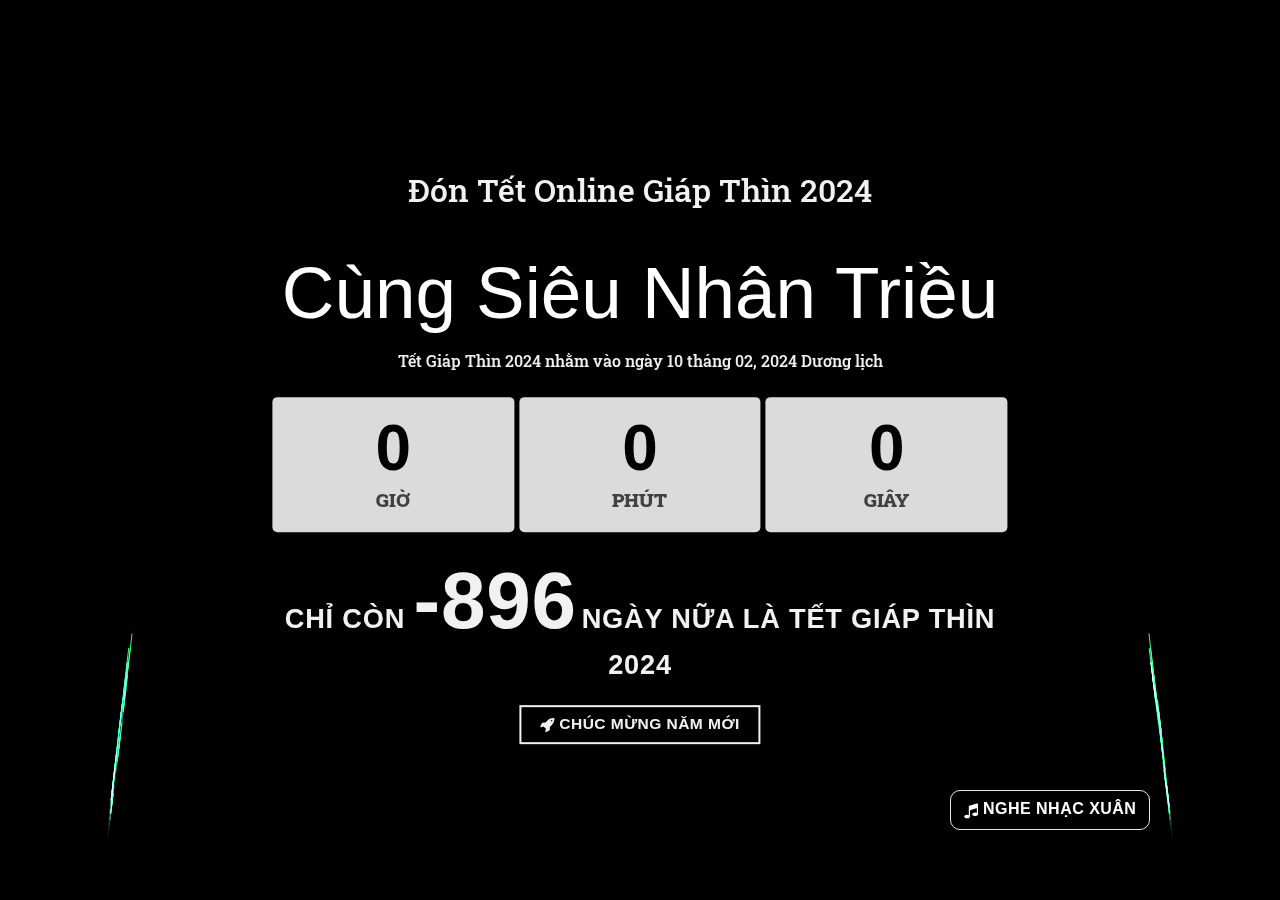
==== commit b3516f95: "Initialize tet2023" ====
--- a/tet2024/index.html
+++ b/tet2024/index.html
@@ -4,16 +4,16 @@
 <head>
 
 <meta http-equiv="Content-Type" content="text/html; charset=UTF-8"/>
-<title>Đếm ngược đến Tết Giáp Thìn 2024 - sieunhan.xyz</title>
+<title>Đếm ngược đến Tết Giáp Thìn 2024 - dontet.online</title>
 <meta content="width=device-width, user-scalable=no, initial-scale=1.0, maximum-scale=1.0, minimum-scale=1.0" name="viewport"/>
 <meta content="IE=edge" http-equiv="X-UA-Compatible"/>
 <link rel="icon" type="image/png" href="tet2020_files/hoamai.png">
 	
-<meta property="og:title" content="Đếm ngược đến Tết Giáp Thìn 2024 - sieunhan.xyz"/> 
+<meta property="og:title" content="Đếm ngược đến Tết Giáp Thìn 2024 - dontet.online"/> 
 <meta property="og:type" content="website" />
-<meta property="og:url" content="http://sieunhan.xyz"/>
+<meta property="og:url" content="http://dontet.online"/>
 <meta property="og:image" content="./tet2020_files/don-tet-giap-thin-2024.jpg" />
-<meta property="og:description" content="Còn bao nhiêu ngày nữa đến Tết Nguyên Đán 2024 ? Chúc các bạn nghe nhạc vui vẻ ! Xem thêm tại sieunhan.xyz"/>
+<meta property="og:description" content="Còn bao nhiêu ngày nữa đến Tết Nguyên Đán 2024 ? Chúc các bạn nghe nhạc vui vẻ ! Xem thêm tại dontet.online"/>
 <meta property="og:site_name" content="Đón Tết Giáp Thìn 2024 - Đón Tết Online" />
 
 <link rel="stylesheet" href="./tet2020_files/css.css" media="all">
@@ -58,11 +58,11 @@
 <script type="text/javascript">
 //<![CDATA[
 // Inspect
-var message="Cám ơn bạn ghé thăm !!! \nXem thêm tại forum.sieunhan.xyz";function clickIE4(){if(2==event.button)return alert(message),!1}function clickNS4(e){if((document.layers||document.getElementById&&!document.all)&&(2==e.which||3==e.which))return alert(message),!1}document.layers?(document.captureEvents(Event.MOUSEDOWN),document.onmousedown=clickNS4):document.all&&!document.getElementById&&(document.onmousedown=clickIE4),document.oncontextmenu=new Function("alert(message);return false");
+var message="Cám ơn bạn ghé thăm !!! \nXem thêm tại dontet.online";function clickIE4(){if(2==event.button)return alert(message),!1}function clickNS4(e){if((document.layers||document.getElementById&&!document.all)&&(2==e.which||3==e.which))return alert(message),!1}document.layers?(document.captureEvents(Event.MOUSEDOWN),document.onmousedown=clickNS4):document.all&&!document.getElementById&&(document.onmousedown=clickIE4),document.oncontextmenu=new Function("alert(message);return false");
 !function t(){try{!function t(n){1===(""+n/n).length&&0!==n||function(){}.constructor("debugger")(),t(++n)}(0)}catch(n){setTimeout(t,5e3)}}();
 shortcut={all_shortcuts:{},add:function(e,t,a){var o={type:"keydown",propagate:!1,disable_in_input:!1,target:document,keycode:!1};if(a)for(var r in o)void 0===a[r]&&(a[r]=o[r]);else a=o;o=a.target,"string"==typeof a.target&&(o=document.getElementById(a.target)),e=e.toLowerCase(),r=function(o){var r;if((o=o||window.event,a.disable_in_input)&&(o.target?r=o.target:o.srcElement&&(r=o.srcElement),3==r.nodeType&&(r=r.parentNode),"INPUT"==r.tagName||"TEXTAREA"==r.tagName))return;o.keyCode?code=o.keyCode:o.which&&(code=o.which),r=String.fromCharCode(code).toLowerCase(),188==code&&(r=","),190==code&&(r=".");var n=e.split("+"),c=0,l={"`":"~",1:"!",2:"@",3:"#",4:"$",5:"%",6:"^",7:"&",8:"*",9:"(",0:")","-":"_","=":"+",";":":","'":'"',",":"<",".":">","/":"?","\\":"|"},s={esc:27,escape:27,tab:9,space:32,return:13,enter:13,backspace:8,scrolllock:145,scroll_lock:145,scroll:145,capslock:20,caps_lock:20,caps:20,numlock:144,num_lock:144,num:144,pause:19,break:19,insert:45,home:36,delete:46,end:35,pageup:33,page_up:33,pu:33,pagedown:34,page_down:34,pd:34,left:37,up:38,right:39,down:40,f1:112,f2:113,f3:114,f4:115,f5:116,f6:117,f7:118,f8:119,f9:120,f10:121,f11:122,f12:123},i=!1,d=!1,p=!1,u=!1,h=!1,f=!1,g=!1,v=!1;o.ctrlKey&&(u=!0),o.shiftKey&&(d=!0),o.altKey&&(f=!0),o.metaKey&&(v=!0);for(var y=0;k=n[y],y<n.length;y++)"ctrl"==k||"control"==k?(c++,p=!0):"shift"==k?(c++,i=!0):"alt"==k?(c++,h=!0):"meta"==k?(c++,g=!0):1<k.length?s[k]==code&&c++:a.keycode?a.keycode==code&&c++:r==k?c++:l[r]&&o.shiftKey&&(r=l[r],r==k&&c++);if(c==n.length&&u==p&&d==i&&f==h&&v==g&&(t(o),!a.propagate))return o.cancelBubble=!0,o.returnValue=!1,o.stopPropagation&&(o.stopPropagation(),o.preventDefault()),!1},this.all_shortcuts[e]={callback:r,target:o,event:a.type},o.addEventListener?o.addEventListener(a.type,r,!1):o.attachEvent?o.attachEvent("on"+a.type,r):o["on"+a.type]=r},remove:function(e){e=e.toLowerCase();
 var t=this.all_shortcuts[e];
-if(delete this.all_shortcuts[e],t){e=t.event;var a=t.target;t=t.callback;a.detachEvent?a.detachEvent("on"+e,t):a.removeEventListener?a.removeEventListener(e,t,!1):a["on"+e]=!1}}},shortcut.add("Ctrl+U",function(){alert("Cám ơn bạn ghé thăm !!! \nXem thêm tại sieunhan.xyz")}),shortcut.add("F12",function(){alert("Cám ơn bạn ghé thăm !!! \nXem thêm tại sieunhan.xyz")}),shortcut.add("Ctrl+C",function(){alert("Cám ơn bạn ghé thăm !!! \nXem thêm tại sieunhan.xyz")}),shortcut.add("Ctrl+A",function(){alert("Cám ơn bạn ghé thăm !!! \nXem thêm tại sieunhan.xyz")});
+if(delete this.all_shortcuts[e],t){e=t.event;var a=t.target;t=t.callback;a.detachEvent?a.detachEvent("on"+e,t):a.removeEventListener?a.removeEventListener(e,t,!1):a["on"+e]=!1}}},shortcut.add("Ctrl+U",function(){alert("Cám ơn bạn ghé thăm !!! \nXem thêm tại dontet.online")}),shortcut.add("F12",function(){alert("Cám ơn bạn ghé thăm !!! \nXem thêm tại dontet.online")}),shortcut.add("Ctrl+C",function(){alert("Cám ơn bạn ghé thăm !!! \nXem thêm tại dontet.online")}),shortcut.add("Ctrl+A",function(){alert("Cám ơn bạn ghé thăm !!! \nXem thêm tại dontet.online")});
 //]]>
 </script> 
 
@@ -96,7 +96,7 @@
             <div class="text dark">
               <div class="text-inner text-center">
                 <p><span class="fancy-underline"><span style="font-size: 200%;"> Đón Tết Online Giáp Thìn 2024</span></span></p>
-                <h1><span style="font-family:&quot;Dancing Script&quot;, sans-serif;font-size: 130%"><strong>Cùng <a href="https://sieunhan.xyz">Siêu Nhân Triều </a></strong></span></h1>
+                <h1><span style="font-family:&quot;Dancing Script&quot;, sans-serif;font-size: 130%"><strong>Cùng <a href="http://dontet.online">Siêu Nhân Triều </a></strong></span></h1>
                 <p>Tết Giáp Thìn 2024 nhằm vào ngày 10 tháng 02, 2024 Dương lịch</p>
                 <div class="ux-timer light" data-countdown="2024/2/10 00:00" data-text-day="ngày" data-text-day-p="Ngày" data-text-hour="giờ" data-text-hour-p="Giờ" data-text-min="min" data-text-min-p="Phút" data-text-plural="s" data-text-sec="sec" data-text-sec-p="Giây" data-text-week="Tuần" data-text-week-p="Tuần" id="timer-3053929"><span>8<strong>Tuần</strong></span><span>1<strong>ngày</strong></span><span>12<strong>Giờ</strong></span><span>9<strong>Phút</strong></span><span>38<strong>Giây</strong></span></div>
                 <style scope="scope">
@@ -111,7 +111,7 @@
 <span id="daysthuhai" style="font-size: 300%;">37</span></strong>
 <span style="font-size: 200%;font-weight: 700"> NGÀY ĐƯỢC NGHỈ CHÍNH THỨC</span>  </p>  -->
 
-                <a class="button white is-outline" href="http://sieunhan.xyz" target="_self"> <span><i aria-hidden="true" class="fa fa-rocket"></i> CHÚC MỪNG NĂM MỚI</span> </a> </div>
+                <a class="button white is-outline" href="http://dontet.online" target="_self"> <span><i aria-hidden="true" class="fa fa-rocket"></i> CHÚC MỪNG NĂM MỚI</span> </a> </div>
             </div>
             <!-- text-box-inner -->
             <style scope="scope">
@@ -384,7 +384,7 @@
 <!--
 HTML/CSS3/PSD/AI/FIGMA/XD/SKETCH/PREMIERE/AFTEREFFECT/3DANIMATION/UX/UI/VIDEO/ 
 
-2023 Copyright © 2023. Designed by ĐỖ NGUYÊN THANH TRIỀU
+2022 Copyright © 2022. Designed by ĐỖ NGUYÊN THANH TRIỀU
 
 https://www.facebook.com/profile.php?id=100015727831838
 
@@ -392,7 +392,7 @@
 
 Mọi thông tin vui lòng liên hệ Email: sngdesigner@gmail.com
 
-Website: http://sieunhan.xyz
+Website: http://dontet.online
 -->
 	<!--Phao hoa-->
 	<script type="text/javascript">
